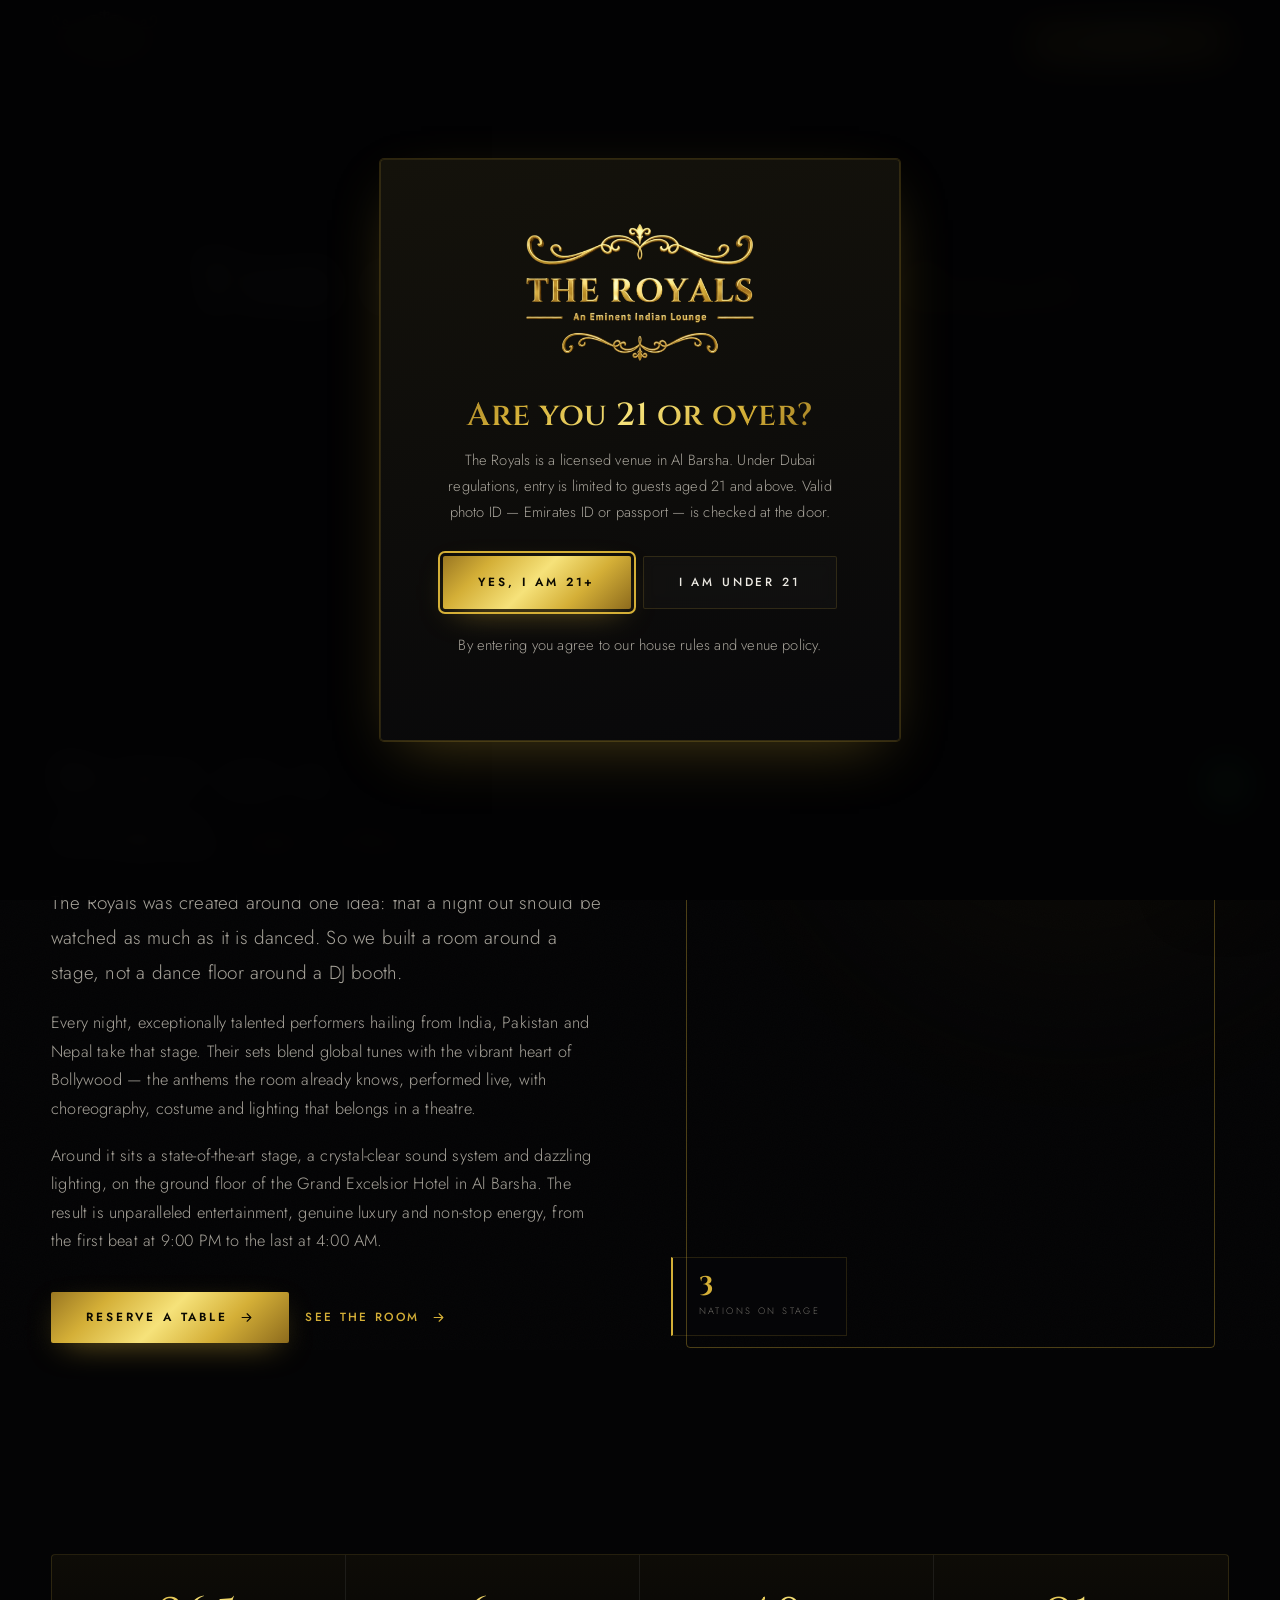
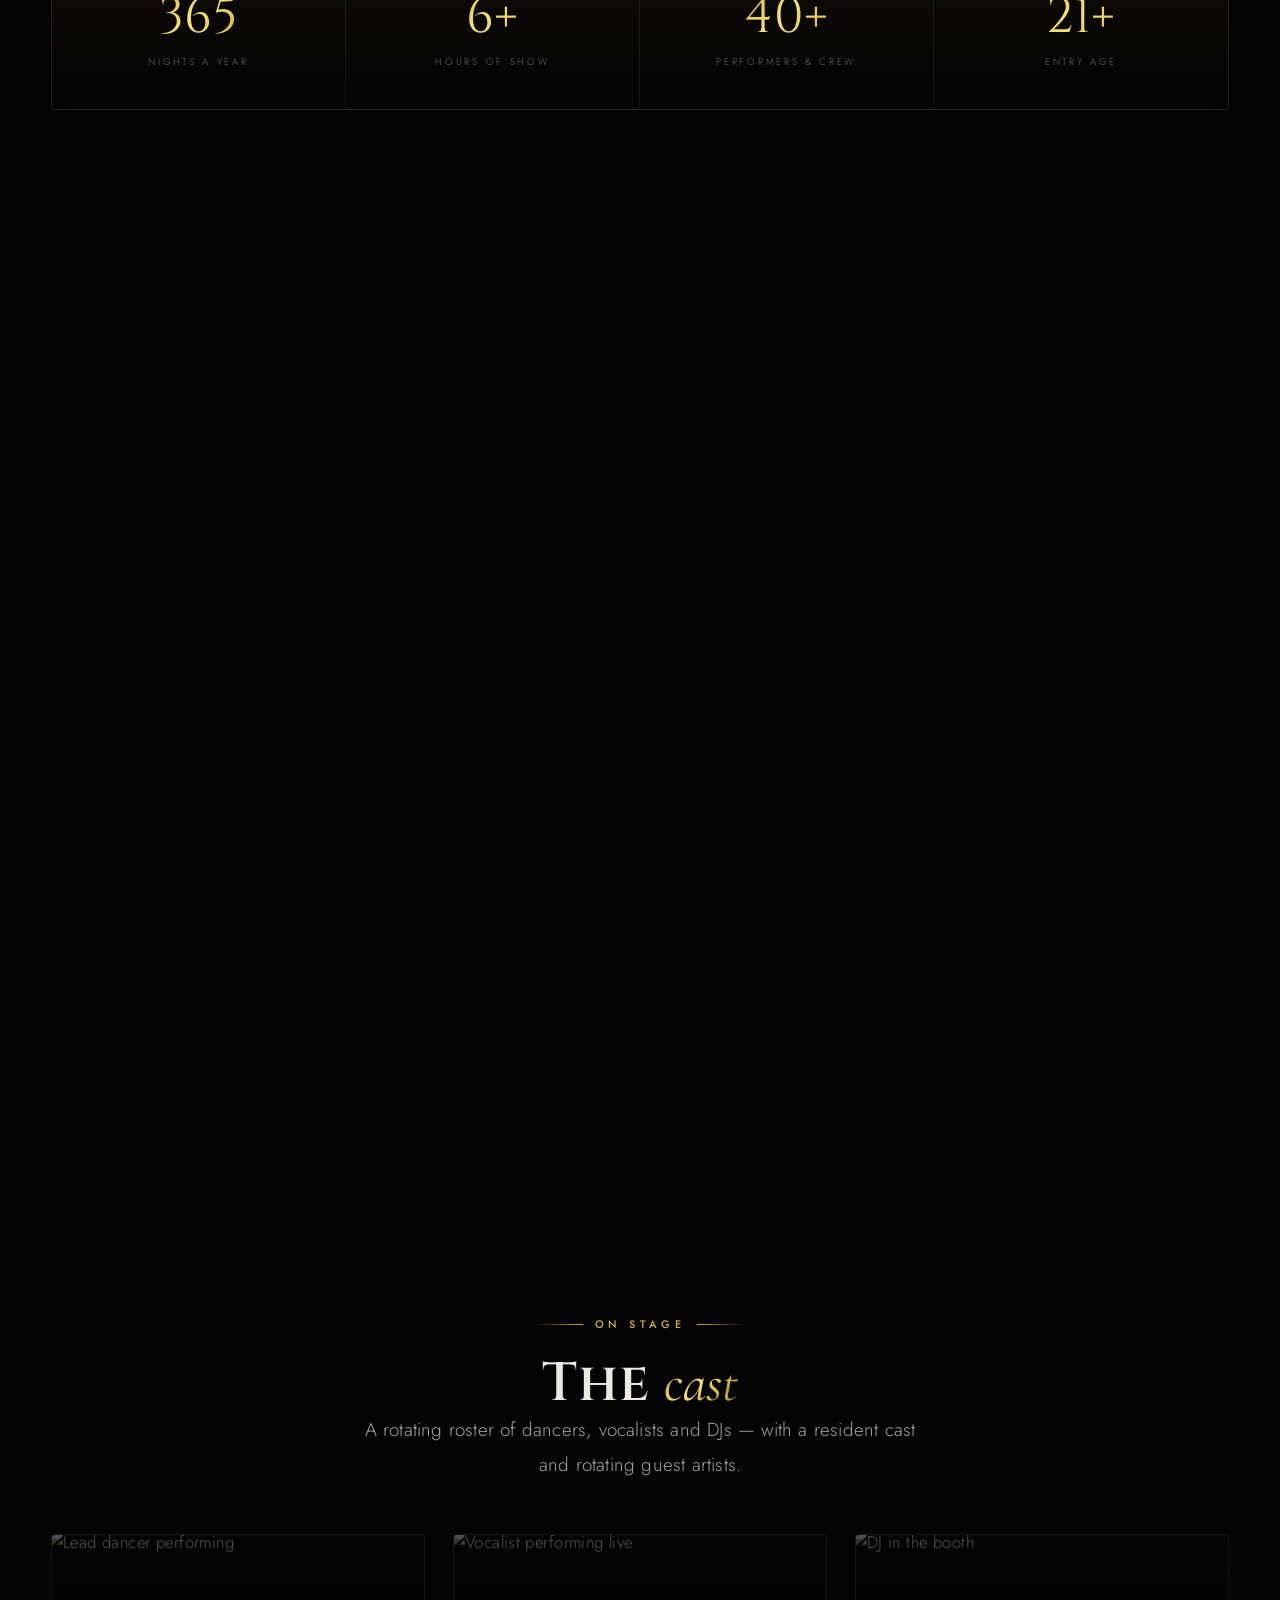
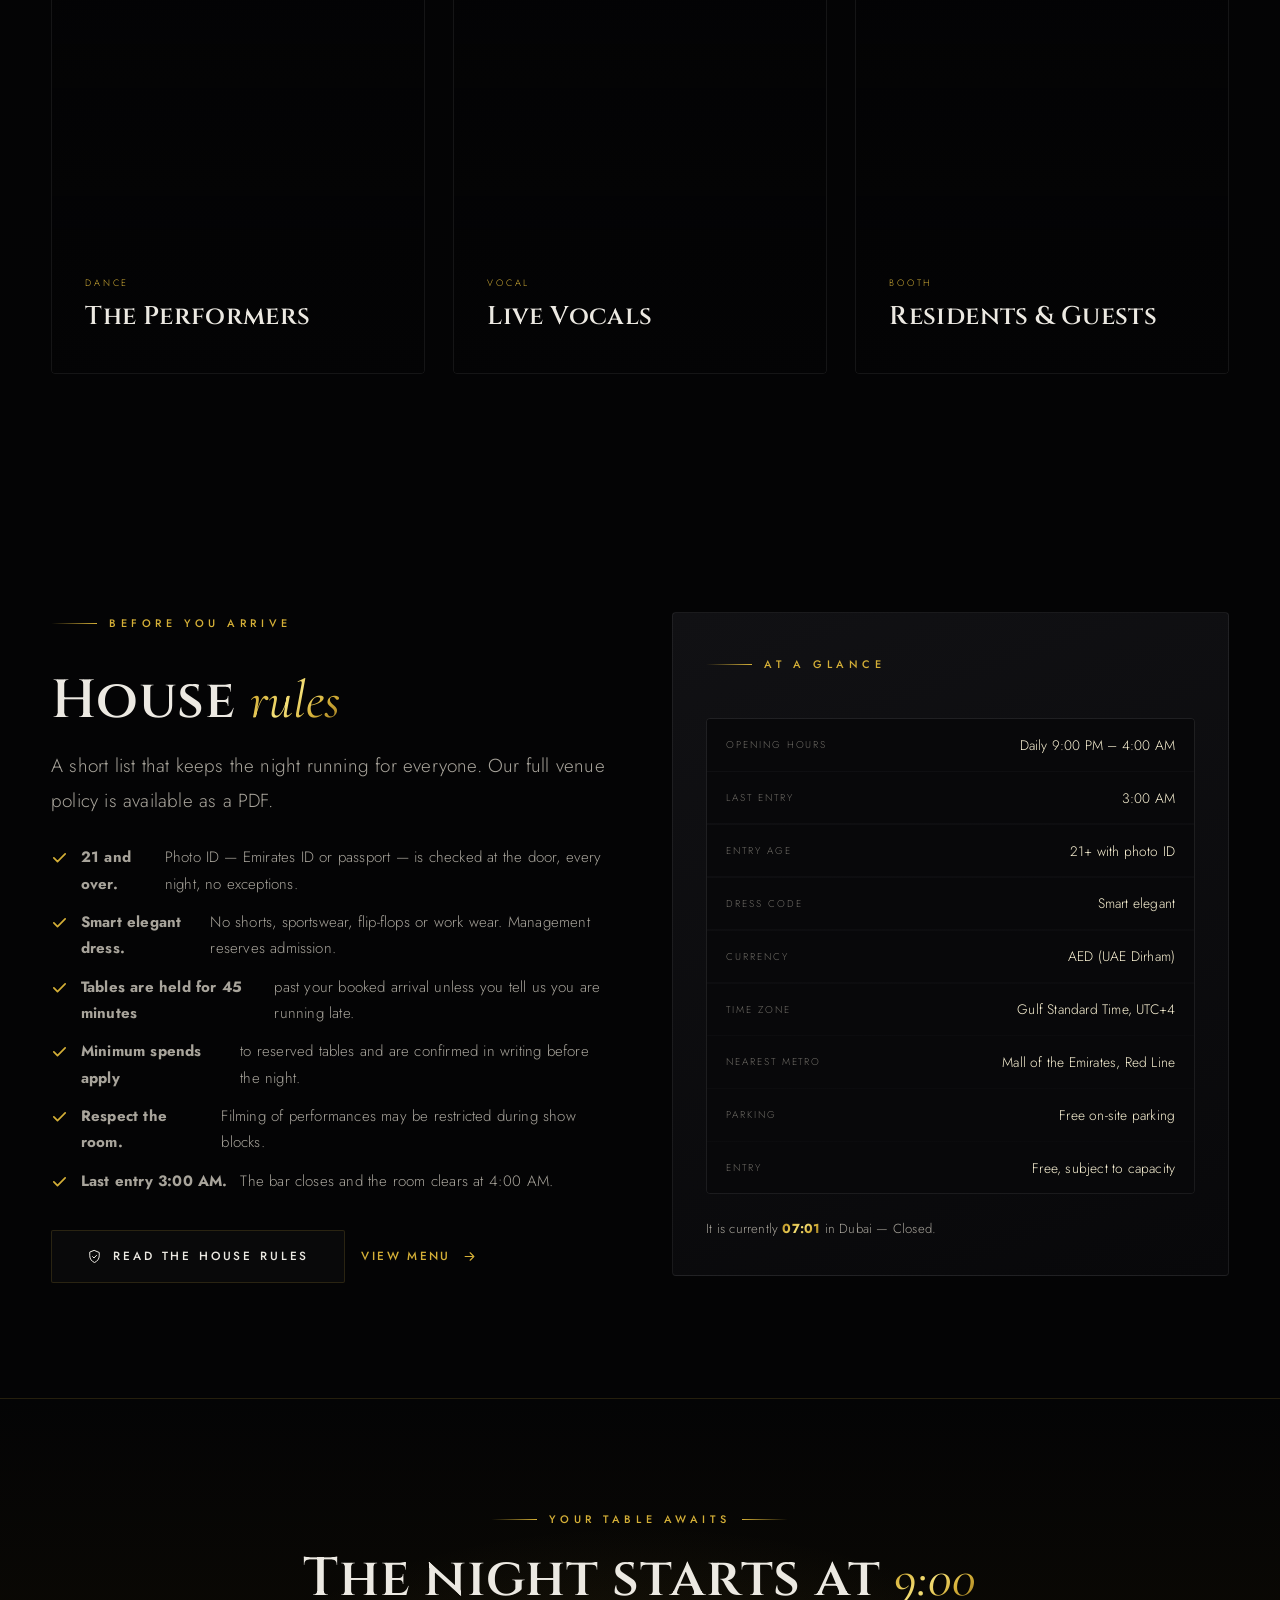
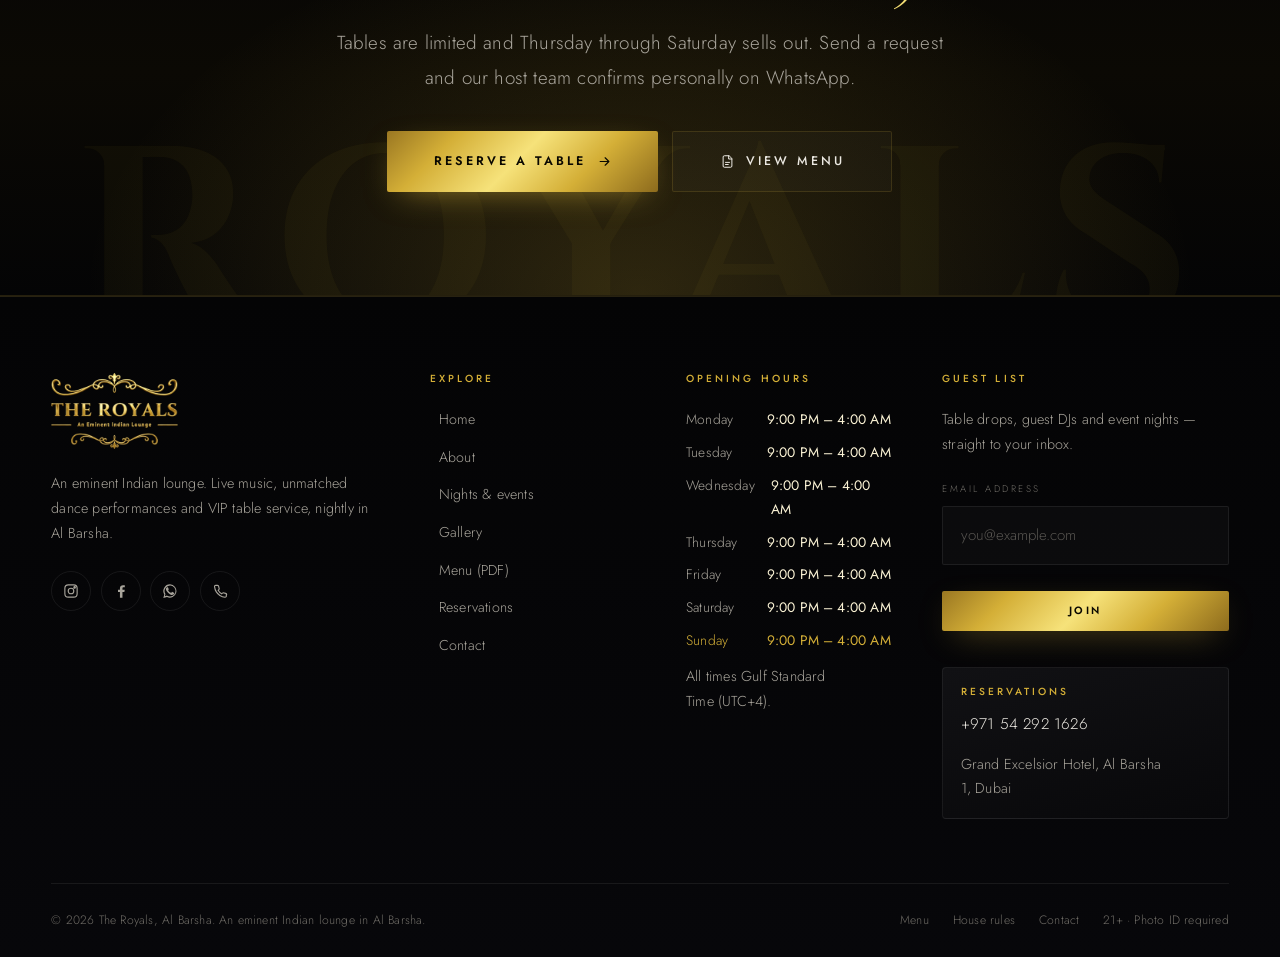
==== about.html @ b24d296e "Use the venue's own logo in place of the placeholder crown Swaps the stand-in crown and text lockup " ====
<!DOCTYPE html>
<html lang="en" dir="ltr">
<head>
<meta charset="utf-8">
<meta name="viewport" content="width=device-width, initial-scale=1, viewport-fit=cover">
<title>About | The Royals — An Eminent Indian Lounge, Al Barsha</title>
<meta name="description" content="An exclusive dance performance club in Al Barsha, Dubai. Live Bollywood shows from performers across India, Pakistan and Nepal, nightly from 9:00 PM to 4:00 AM.">
<meta name="theme-color" content="#050505">
<script>document.documentElement.classList.add('js');</script>
<link rel="canonical" href="https://the-royals-lounge.vercel.app/about">

<meta property="og:type" content="website">
<meta property="og:title" content="About The Royals">
<meta property="og:description" content="An exclusive dance performance club in Al Barsha, Dubai. Live Bollywood shows from performers across India, Pakistan and Nepal, nightly from 9:00 PM to 4:00 AM.">
<meta property="og:locale" content="en_AE">
<meta property="og:image" content="https://the-royals-lounge.vercel.app/assets/img/reel-2-poster.jpg">
<meta name="twitter:card" content="summary_large_image">

<link rel="icon" href="assets/img/favicon.png" type="image/png" sizes="64x64">
<link rel="apple-touch-icon" href="assets/img/apple-touch-icon.png">

<link rel="preconnect" href="https://fonts.googleapis.com">
<link rel="preconnect" href="https://fonts.gstatic.com" crossorigin>
<link rel="preconnect" href="https://images.unsplash.com">
<link href="https://fonts.googleapis.com/css2?family=Cinzel:wght@400;500;600;700&family=Cormorant+Garamond:ital,wght@0,400;0,600;1,400;1,600&family=Jost:wght@200;300;400;500;600&display=swap" rel="stylesheet">
<link rel="stylesheet" href="assets/css/style.css">
</head>
<body>

<a class="skip-link" href="#main">Skip to content</a>

<!-- ===================== ICON SPRITE ===================== -->
<svg xmlns="http://www.w3.org/2000/svg" style="display:none" aria-hidden="true">
  <symbol id="i-crown" viewBox="0 0 24 24"><path d="M2.6 8 L7 11.6 L12 4.4 L17 11.6 L21.4 8 L19.6 19H4.4Z" fill="currentColor"/><rect x="4.4" y="20.2" width="15.2" height="1.7" rx=".8" fill="currentColor"/><circle cx="2.6" cy="7" r="1.5" fill="currentColor"/><circle cx="12" cy="3.4" r="1.7" fill="currentColor"/><circle cx="21.4" cy="7" r="1.5" fill="currentColor"/></symbol>
  <symbol id="i-arrow" viewBox="0 0 24 24" fill="none" stroke="currentColor" stroke-width="1.8" stroke-linecap="round" stroke-linejoin="round"><path d="M5 12h14M13 6l6 6-6 6"/></symbol>
  <symbol id="i-check" viewBox="0 0 24 24" fill="none" stroke="currentColor" stroke-width="2.4" stroke-linecap="round" stroke-linejoin="round"><path d="M4 12.5l5.2 5.2L20 7"/></symbol>
  <symbol id="i-check-circle" viewBox="0 0 24 24" fill="none" stroke="currentColor" stroke-width="1.8" stroke-linecap="round" stroke-linejoin="round"><circle cx="12" cy="12" r="9.2"/><path d="M8 12.4l2.8 2.8L16.4 9.6"/></symbol>
  <symbol id="i-alert" viewBox="0 0 24 24" fill="none" stroke="currentColor" stroke-width="1.8" stroke-linecap="round" stroke-linejoin="round"><circle cx="12" cy="12" r="9.2"/><path d="M12 7.6v5M12 16.2h.01"/></symbol>
  <symbol id="i-phone" viewBox="0 0 24 24" fill="none" stroke="currentColor" stroke-width="1.7" stroke-linecap="round" stroke-linejoin="round"><path d="M21.5 16.9v2.6a1.8 1.8 0 0 1-2 1.8 17.6 17.6 0 0 1-7.7-2.7 17.3 17.3 0 0 1-5.3-5.3A17.6 17.6 0 0 1 3.8 5.5a1.8 1.8 0 0 1 1.8-2h2.6a1.8 1.8 0 0 1 1.8 1.6c.1 1 .3 1.9.7 2.8a1.8 1.8 0 0 1-.4 1.9L9.2 11a14 14 0 0 0 5.3 5.3l1.2-1.1a1.8 1.8 0 0 1 1.9-.4c.9.3 1.8.6 2.8.7a1.8 1.8 0 0 1 1.6 1.8z"/></symbol>
  <symbol id="i-whatsapp" viewBox="0 0 24 24" fill="currentColor"><path d="M17.5 14.4c-.3-.2-1.8-.9-2-1-.3-.1-.5-.2-.7.1s-.8 1-.9 1.2c-.2.2-.3.2-.6.1a8.1 8.1 0 0 1-4-3.5c-.3-.5.3-.5.8-1.6.1-.2 0-.4 0-.5l-1-2.3c-.2-.6-.5-.5-.7-.5h-.6a1.2 1.2 0 0 0-.8.4 3.4 3.4 0 0 0-1.1 2.6 6 6 0 0 0 1.2 3.1 13.5 13.5 0 0 0 5.2 4.6c1.9.8 2.7.9 3.7.7a3.1 3.1 0 0 0 2-1.4 2.5 2.5 0 0 0 .2-1.4c-.1-.2-.3-.3-.6-.4zM12 2a10 10 0 0 0-8.6 15.1L2 22.5l5.5-1.4A10 10 0 1 0 12 2zm0 18.2a8.2 8.2 0 0 1-4.2-1.1l-.3-.2-3.2.8.9-3.2-.2-.3A8.2 8.2 0 1 1 12 20.2z"/></symbol>
  <symbol id="i-mail" viewBox="0 0 24 24" fill="none" stroke="currentColor" stroke-width="1.7" stroke-linecap="round" stroke-linejoin="round"><rect x="2.8" y="4.8" width="18.4" height="14.4" rx="2"/><path d="M3.4 6.4l8.6 6 8.6-6"/></symbol>
  <symbol id="i-pin" viewBox="0 0 24 24" fill="none" stroke="currentColor" stroke-width="1.7" stroke-linecap="round" stroke-linejoin="round"><path d="M20 10.4c0 5.6-8 12.2-8 12.2s-8-6.6-8-12.2a8 8 0 0 1 16 0z"/><circle cx="12" cy="10.2" r="2.9"/></symbol>
  <symbol id="i-clock" viewBox="0 0 24 24" fill="none" stroke="currentColor" stroke-width="1.7" stroke-linecap="round" stroke-linejoin="round"><circle cx="12" cy="12" r="9.2"/><path d="M12 6.8V12l3.4 2"/></symbol>
  <symbol id="i-star" viewBox="0 0 24 24" fill="currentColor"><path d="M12 2.6l2.9 5.9 6.5.9-4.7 4.6 1.1 6.5-5.8-3-5.8 3 1.1-6.5L2.6 9.4l6.5-.9z"/></symbol>
  <symbol id="i-zoom" viewBox="0 0 24 24" fill="none" stroke="currentColor" stroke-width="1.8" stroke-linecap="round"><circle cx="10.8" cy="10.8" r="7"/><path d="M15.8 15.8L21 21M10.8 8v5.6M8 10.8h5.6"/></symbol>
  <symbol id="i-left" viewBox="0 0 24 24" fill="none" stroke="currentColor" stroke-width="1.9" stroke-linecap="round" stroke-linejoin="round"><path d="M15 5l-7 7 7 7"/></symbol>
  <symbol id="i-right" viewBox="0 0 24 24" fill="none" stroke="currentColor" stroke-width="1.9" stroke-linecap="round" stroke-linejoin="round"><path d="M9 5l7 7-7 7"/></symbol>
  <symbol id="i-x" viewBox="0 0 24 24" fill="none" stroke="currentColor" stroke-width="1.9" stroke-linecap="round"><path d="M5.5 5.5l13 13M18.5 5.5l-13 13"/></symbol>
  <symbol id="i-music" viewBox="0 0 24 24" fill="none" stroke="currentColor" stroke-width="1.6" stroke-linecap="round" stroke-linejoin="round"><path d="M9.5 18.2V5.4l10-2v12.6"/><circle cx="7" cy="18.4" r="2.6"/><circle cx="17" cy="16.2" r="2.6"/></symbol>
  <symbol id="i-mic" viewBox="0 0 24 24" fill="none" stroke="currentColor" stroke-width="1.6" stroke-linecap="round" stroke-linejoin="round"><rect x="9" y="2.4" width="6" height="11.6" rx="3"/><path d="M5.4 11.4a6.6 6.6 0 0 0 13.2 0M12 18v3.6"/></symbol>
  <symbol id="i-glass" viewBox="0 0 24 24" fill="none" stroke="currentColor" stroke-width="1.6" stroke-linecap="round" stroke-linejoin="round"><path d="M4 3.4h16l-8 8.6zM12 12v8.6M8 20.6h8"/></symbol>
  <symbol id="i-sparkle" viewBox="0 0 24 24" fill="currentColor"><path d="M12 2l1.8 6.4L20 10.2l-6.2 1.8L12 18.4l-1.8-6.4L4 10.2l6.2-1.8z"/><path d="M19 15l.8 2.6 2.6.8-2.6.8-.8 2.6-.8-2.6-2.6-.8 2.6-.8z" opacity=".65"/></symbol>
  <symbol id="i-users" viewBox="0 0 24 24" fill="none" stroke="currentColor" stroke-width="1.6" stroke-linecap="round" stroke-linejoin="round"><path d="M16.4 20.4v-1.8a3.6 3.6 0 0 0-3.6-3.6H6.4a3.6 3.6 0 0 0-3.6 3.6v1.8"/><circle cx="9.6" cy="7.6" r="3.6"/><path d="M21.2 20.4v-1.8a3.6 3.6 0 0 0-2.7-3.5M16.4 4.2a3.6 3.6 0 0 1 0 6.9"/></symbol>
  <symbol id="i-shield" viewBox="0 0 24 24" fill="none" stroke="currentColor" stroke-width="1.6" stroke-linecap="round" stroke-linejoin="round"><path d="M12 2.4l7.6 3.2v5.2c0 4.8-3.2 9.2-7.6 10.8-4.4-1.6-7.6-6-7.6-10.8V5.6z"/><path d="M9 12.2l2.2 2.2 4-4.2"/></symbol>
  <symbol id="i-car" viewBox="0 0 24 24" fill="none" stroke="currentColor" stroke-width="1.6" stroke-linecap="round" stroke-linejoin="round"><path d="M4.6 15.4h14.8M5.8 15.4l1.4-5a2 2 0 0 1 1.9-1.4h5.8a2 2 0 0 1 1.9 1.4l1.4 5"/><rect x="3" y="15.4" width="18" height="4.2" rx="1.4"/><path d="M6.4 19.6v1.6M17.6 19.6v1.6"/></symbol>
  <symbol id="i-metro" viewBox="0 0 24 24" fill="none" stroke="currentColor" stroke-width="1.6" stroke-linecap="round" stroke-linejoin="round"><rect x="5" y="2.8" width="14" height="14" rx="3.4"/><path d="M5 11.4h14M8.4 21.2l2.2-4.4M15.6 21.2l-2.2-4.4"/><circle cx="8.8" cy="14" r=".9" fill="currentColor"/><circle cx="15.2" cy="14" r=".9" fill="currentColor"/></symbol>
  <symbol id="i-calendar" viewBox="0 0 24 24" fill="none" stroke="currentColor" stroke-width="1.6" stroke-linecap="round" stroke-linejoin="round"><rect x="3.2" y="4.8" width="17.6" height="16" rx="2"/><path d="M3.2 9.6h17.6M8 2.8v4M16 2.8v4"/></symbol>
  <symbol id="i-instagram" viewBox="0 0 24 24" fill="none" stroke="currentColor" stroke-width="1.7"><rect x="2.8" y="2.8" width="18.4" height="18.4" rx="5.2"/><circle cx="12" cy="12" r="4.2"/><circle cx="17.4" cy="6.6" r="1.1" fill="currentColor"/></symbol>
  <symbol id="i-facebook" viewBox="0 0 24 24" fill="currentColor"><path d="M14.2 22v-8.4h2.9l.5-3.4h-3.4V8.1c0-1 .3-1.7 1.7-1.7h1.8V3.4A25 25 0 0 0 15 3.2c-2.7 0-4.6 1.7-4.6 4.7v2.3H7.5v3.4h2.9V22z"/></symbol>
  <symbol id="i-pdf" viewBox="0 0 24 24" fill="none" stroke="currentColor" stroke-width="1.6" stroke-linecap="round" stroke-linejoin="round"><path d="M14 2.8H7a2 2 0 0 0-2 2v14.4a2 2 0 0 0 2 2h10a2 2 0 0 0 2-2V7.8z"/><path d="M13.8 2.8v5.2H19M8.8 13.4h6.4M8.8 16.8h4.4"/></symbol>
  <symbol id="i-info" viewBox="0 0 24 24" fill="none" stroke="currentColor" stroke-width="1.6" stroke-linecap="round" stroke-linejoin="round"><circle cx="12" cy="12" r="9.2"/><path d="M12 11v5.4M12 7.8h.01"/></symbol>
</svg>

<!-- ===================== PRELOADER ===================== -->
<div class="preloader">
  <div class="preloader__inner">
    <img class="preloader__logo" src="assets/img/logo-royals-lg.png"
         alt="" width="460" height="300" fetchpriority="high">
    <div class="preloader__bar"><span></span></div>
  </div>
</div>

<!-- ===================== AGE GATE (Dubai 21+) ===================== -->
<div class="agegate" role="dialog" aria-modal="true" aria-labelledby="age-title">
  <div class="agegate__card">
    <img class="agegate__logo" src="assets/img/logo-royals-lg.png" alt="" width="460" height="300">
    <h2 id="age-title" class="gold-text">Are you 21 or over?</h2>
    <p>The Royals is a licensed venue in Al Barsha. Under Dubai regulations, entry is limited to guests aged 21 and above. Valid photo ID — Emirates ID or passport — is checked at the door.</p>
    <div class="agegate__actions">
      <button class="btn btn--gold" type="button" data-age-yes>Yes, I am 21+</button>
      <button class="btn btn--ghost" type="button" data-age-no>I am under 21</button>
    </div>
    <p class="agegate__deny">By entering you agree to our house rules and venue policy.</p>
  </div>
</div>

<!-- ===================== AMBIENT LAYERS ===================== -->
<div class="bg-fx" aria-hidden="true">
  <span class="glow glow--a"></span>
  <span class="glow glow--b"></span>
</div>
<canvas id="dust" aria-hidden="true"></canvas>
<div class="cursor" aria-hidden="true"></div>
<div class="cursor-dot" aria-hidden="true"></div>
<div class="scroll-progress" aria-hidden="true"></div>

<!-- ===================== HEADER ===================== -->
<header class="header">
  <div class="shell header__inner">
    <a class="brand" href="index.html" aria-label="The Royals, an eminent Indian lounge — home">
      <img class="brand__logo" src="assets/img/logo-royals.png"
           alt="The Royals" width="330" height="198" fetchpriority="high" decoding="async">
    </a>

    <nav class="nav" aria-label="Primary">
      <a class="nav__link" href="index.html">Home</a>
      <a class="nav__link" href="about.html">About</a>
      <a class="nav__link" href="events.html">Nights</a>
      <a class="nav__link" href="gallery.html">Gallery</a>
      <a class="nav__link" href="#" data-menu-link>Menu</a>
      <a class="nav__link" href="contact.html">Contact</a>
    </nav>

    <div class="header__actions">
      <div class="locpick" data-location-picker hidden></div>
      <span class="status-pill" data-status-pill>
        <span class="status-pill__dot"></span>
        <span data-status-label>Closed</span>
      </span>
      <a class="btn btn--gold btn--sm" href="reservations.html">
        Reserve a table
        <svg viewBox="0 0 24 24"><use href="#i-arrow"></use></svg>
      </a>
      <button class="burger" type="button" aria-label="Open menu" aria-expanded="false" aria-controls="drawer">
        <span></span><span></span><span></span>
      </button>
    </div>
  </div>
</header>

<!-- ===================== MOBILE DRAWER ===================== -->
<div class="drawer" id="drawer" aria-hidden="true">
  <div></div>
  <nav class="drawer__body" aria-label="Mobile">
    <a class="drawer__link" href="index.html"><span>01</span>Home</a>
    <a class="drawer__link" href="about.html"><span>02</span>About</a>
    <a class="drawer__link" href="events.html"><span>03</span>Nights</a>
    <a class="drawer__link" href="gallery.html"><span>04</span>Gallery</a>
    <a class="drawer__link" href="#" data-menu-link><span>05</span>Menu</a>
    <a class="drawer__link" href="reservations.html"><span>06</span>Reserve</a>
    <a class="drawer__link" href="contact.html"><span>07</span>Contact</a>
  </nav>
  <div class="drawer__foot">
    <div class="locpick" data-location-picker hidden></div>
    <span class="status-pill" data-status-pill style="justify-self:start">
      <span class="status-pill__dot"></span>
      <span data-status-label>Closed</span>
      <span>· Dubai <b data-dubai-clock>--:--</b></span>
    </span>
    <a class="btn btn--gold btn--block" href="reservations.html">Reserve a table</a>
    <a class="btn btn--ghost btn--block" href="tel:+971542921626">
      <svg viewBox="0 0 24 24"><use href="#i-phone"></use></svg>
      +971 54 292 1626
    </a>
  </div>
</div>

<main id="main">

  <!-- ===================== PAGE HERO ===================== -->
  <section class="page-hero">
    <div class="page-hero__bg" style="background-image:url('https://images.unsplash.com/photo-1514362545857-3bc16c4c7d1b?auto=format&fit=crop&w=1800&q=80')"></div>
    <div class="shell">
      <span class="eyebrow is-centered">Est. in Al Barsha</span>
      <h1>The house of <span class="script gold-text">The Royals</span></h1>
      <p class="lead">An eminent Indian lounge — an exclusive dance performance club where Bollywood meets the world, every single night.</p>
      <nav class="crumbs" aria-label="Breadcrumb"><a href="index.html">Home</a><span>/</span>About</nav>
    </div>
  </section>

  <!-- ===================== STORY ===================== -->
  <section class="section">
    <div class="shell">
      <div class="split split--reverse">
        <div class="split__media" data-reveal="right">
          <div class="frame">
            <img src="https://images.unsplash.com/photo-1524368535928-5b5e00ddc76b?auto=format&fit=crop&w=1100&q=80" alt="Performers mid-routine on the The Royals stage" loading="lazy" decoding="async">
            <div class="frame__tag"><strong>3</strong><span>Nations on stage</span></div>
          </div>
        </div>

        <div class="split__copy" data-reveal="left">
          <span class="eyebrow">Our story</span>
          <h2>Built as a stage, <span class="script gold-text">not a bar</span></h2>
          <p class="lead">
            The Royals was created around one idea: that a night out should be watched as much as it is
            danced. So we built a room around a stage, not a dance floor around a DJ booth.
          </p>
          <p class="muted">
            Every night, exceptionally talented performers hailing from India, Pakistan and Nepal take that stage.
            Their sets blend global tunes with the vibrant heart of Bollywood — the anthems the room already knows,
            performed live, with choreography, costume and lighting that belongs in a theatre.
          </p>
          <p class="muted">
            Around it sits a state-of-the-art stage, a crystal-clear sound system and dazzling lighting, on the
            ground floor of the Grand Excelsior Hotel in Al Barsha. The result is unparalleled entertainment,
            genuine luxury and non-stop energy, from the first beat at 9:00 PM to the last at 4:00 AM.
          </p>
          <div class="row mt-3">
            <a class="btn btn--gold" href="reservations.html">Reserve a table <svg viewBox="0 0 24 24"><use href="#i-arrow"></use></svg></a>
            <a class="btn btn--link" href="gallery.html">See the room <svg viewBox="0 0 24 24"><use href="#i-arrow"></use></svg></a>
          </div>
        </div>
      </div>
    </div>
  </section>

  <!-- ===================== STATS ===================== -->
  <section class="section section--tight">
    <div class="shell">
      <div class="stats" data-reveal>
        <div class="stat"><div class="stat__num"><span data-count="365">0</span></div><div class="stat__label">Nights a year</div></div>
        <div class="stat"><div class="stat__num"><span data-count="6" data-suffix="+">0</span></div><div class="stat__label">Hours of show</div></div>
        <div class="stat"><div class="stat__num"><span data-count="40" data-suffix="+">0</span></div><div class="stat__label">Performers &amp; crew</div></div>
        <div class="stat"><div class="stat__num"><span data-count="21" data-suffix="+">0</span></div><div class="stat__label">Entry age</div></div>
      </div>
    </div>
  </section>

  <!-- ===================== WHAT SETS US APART ===================== -->
  <section class="section">
    <div class="shell">
      <div class="section-head is-centered" data-reveal>
        <span class="eyebrow is-centered">The difference</span>
        <h2>Why the room stays <span class="script gold-text">loud</span></h2>
        <p class="lead">Six things we hold to, every night of the week.</p>
      </div>

      <div class="grid g-3">
        <article class="panel feature" data-reveal><span class="feature__num">01</span>
          <span class="feature__icon"><svg viewBox="0 0 24 24"><use href="#i-mic"></use></svg></span>
          <h3>Live, not looped</h3>
          <p>Performers on stage nightly. No night at The Royals runs on a playlist alone.</p>
        </article>
        <article class="panel feature" data-reveal data-delay=".06"><span class="feature__num">02</span>
          <span class="feature__icon"><svg viewBox="0 0 24 24"><use href="#i-music"></use></svg></span>
          <h3>Sound that carries</h3>
          <p>A crystal-clear system tuned for the room, so the back table hears what the front row does.</p>
        </article>
        <article class="panel feature" data-reveal data-delay=".12"><span class="feature__num">03</span>
          <span class="feature__icon"><svg viewBox="0 0 24 24"><use href="#i-sparkle"></use></svg></span>
          <h3>Dazzling lighting</h3>
          <p>A full production rig that turns each performance block into its own act.</p>
        </article>
        <article class="panel feature" data-reveal data-delay=".18"><span class="feature__num">04</span>
          <span class="feature__icon"><svg viewBox="0 0 24 24"><use href="#i-users"></use></svg></span>
          <h3>Hosted service</h3>
          <p>Every reserved table is assigned a server for the night. You should never have to queue at the bar.</p>
        </article>
        <article class="panel feature" data-reveal data-delay=".24"><span class="feature__num">05</span>
          <span class="feature__icon"><svg viewBox="0 0 24 24"><use href="#i-shield"></use></svg></span>
          <h3>A room that behaves</h3>
          <p>Licensed, 21+, ID checked at the door, and a security team that keeps the night comfortable for everyone.</p>
        </article>
        <article class="panel feature" data-reveal data-delay=".3"><span class="feature__num">06</span>
          <span class="feature__icon"><svg viewBox="0 0 24 24"><use href="#i-pin"></use></svg></span>
          <h3>Genuinely central</h3>
          <p>Al Barsha 1, Dubai — walking distance from Mall of the Emirates, minutes from Sheikh Zayed Road.</p>
        </article>
      </div>
    </div>
  </section>

  <!-- ===================== PERFORMERS ===================== -->
  <section class="section">
    <div class="shell">
      <div class="section-head is-centered" data-reveal>
        <span class="eyebrow is-centered">On stage</span>
        <h2>The <span class="script gold-text">cast</span></h2>
        <p class="lead">A rotating roster of dancers, vocalists and DJs — with a resident cast and rotating guest artists.</p>
      </div>

      <div class="grid g-3">
        <article class="tile" data-reveal>
          <img src="https://images.unsplash.com/photo-1504609773096-104ff2c73ba4?auto=format&fit=crop&w=800&q=80" alt="Lead dancer performing" loading="lazy" decoding="async">
          <span class="tile__kicker">Dance</span>
          <h3>The Performers</h3>
          <p>Choreographed Bollywood and fusion routines from artists based in India, Pakistan and Nepal, rotating through the night.</p>
        </article>
        <article class="tile" data-reveal data-delay=".08">
          <img src="https://images.unsplash.com/photo-1508700115892-45ecd05ae2ad?auto=format&fit=crop&w=800&q=80" alt="Vocalist performing live" loading="lazy" decoding="async">
          <span class="tile__kicker">Vocal</span>
          <h3>Live Vocals</h3>
          <p>Playback and live singing across Hindi, Punjabi and international repertoire, backed by the house rig.</p>
        </article>
        <article class="tile" data-reveal data-delay=".16">
          <img src="https://images.unsplash.com/photo-1470229722913-7c0e2dbbafd3?auto=format&fit=crop&w=800&q=80" alt="DJ in the booth" loading="lazy" decoding="async">
          <span class="tile__kicker">Booth</span>
          <h3>Residents &amp; Guests</h3>
          <p>Resident DJs carry the room between show blocks, with guest selectors on the bigger nights.</p>
        </article>
      </div>
    </div>
  </section>

  <!-- ===================== HOUSE RULES ===================== -->
  <section class="section" id="house-rules">
    <div class="shell">
      <div class="split">
        <div class="split__copy" data-reveal="left">
          <span class="eyebrow">Before you arrive</span>
          <h2>House <span class="script gold-text">rules</span></h2>
          <p class="lead">A short list that keeps the night running for everyone. Our full venue policy is available as a PDF.</p>
          <ul>
            <li><svg viewBox="0 0 24 24"><use href="#i-check"></use></svg> <b>21 and over.</b> Photo ID — Emirates ID or passport — is checked at the door, every night, no exceptions.</li>
            <li><svg viewBox="0 0 24 24"><use href="#i-check"></use></svg> <b>Smart elegant dress.</b> No shorts, sportswear, flip-flops or work wear. Management reserves admission.</li>
            <li><svg viewBox="0 0 24 24"><use href="#i-check"></use></svg> <b>Tables are held for 45 minutes</b> past your booked arrival unless you tell us you are running late.</li>
            <li><svg viewBox="0 0 24 24"><use href="#i-check"></use></svg> <b>Minimum spends apply</b> to reserved tables and are confirmed in writing before the night.</li>
            <li><svg viewBox="0 0 24 24"><use href="#i-check"></use></svg> <b>Respect the room.</b> Filming of performances may be restricted during show blocks.</li>
            <li><svg viewBox="0 0 24 24"><use href="#i-check"></use></svg> <b>Last entry 3:00 AM.</b> The bar closes and the room clears at 4:00 AM.</li>
          </ul>
          <div class="row mt-3">
            <a class="btn btn--ghost" href="about#house-rules">
              <svg viewBox="0 0 24 24"><use href="#i-shield"></use></svg> Read the house rules
            </a>
            <a class="btn btn--link" href="#" data-menu-link>View menu <svg viewBox="0 0 24 24"><use href="#i-arrow"></use></svg></a>
          </div>
        </div>

        <div data-reveal="right">
          <div class="panel">
            <span class="eyebrow">At a glance</span>
            <div class="review-list mt-2">
              <div><dt>Opening hours</dt><dd>Daily <span data-loc="hours">9:00 PM – 4:00 AM</span></dd></div>
              <div><dt>Last entry</dt><dd data-loc="lastEntry">3:00 AM</dd></div>
              <div><dt>Entry age</dt><dd>21+ with photo ID</dd></div>
              <div><dt>Dress code</dt><dd>Smart elegant</dd></div>
              <div><dt>Currency</dt><dd>AED (UAE Dirham)</dd></div>
              <div><dt>Time zone</dt><dd>Gulf Standard Time, UTC+4</dd></div>
              <div><dt>Nearest metro</dt><dd data-loc="metroFull">Mall of the Emirates, Red Line</dd></div>
              <div><dt>Parking</dt><dd data-loc="parking">Free on-site parking</dd></div>
              <div><dt>Entry</dt><dd>Free, subject to capacity</dd></div>
            </div>
            <p class="small muted mt-2" style="margin-bottom:0">
              It is currently <b class="gold-text" data-dubai-clock>--:--</b> in Dubai —
              <span data-status-label>Closed</span>.
            </p>
          </div>
        </div>
      </div>
    </div>
  </section>

  <!-- ===================== CTA BAND ===================== -->
  <section class="cta-band">
    <span class="watermark" aria-hidden="true">ROYALS</span>
    <div class="shell">
      <div data-reveal>
        <span class="eyebrow is-centered">Your table awaits</span>
        <h2>The night starts at <span class="script gold-text">9:00</span></h2>
        <p class="lead">
          Tables are limited and Thursday through Saturday sells out. Send a request and our host team
          confirms personally on WhatsApp.
        </p>
        <div class="cta-band__actions">
          <a class="btn btn--gold btn--lg" href="reservations.html">Reserve a table <svg viewBox="0 0 24 24"><use href="#i-arrow"></use></svg></a>
          <a class="btn btn--ghost btn--lg" href="#" data-menu-link><svg viewBox="0 0 24 24"><use href="#i-pdf"></use></svg> View menu</a>
        </div>
      </div>
    </div>
  </section>

</main>

<!-- ===================== FOOTER ===================== -->
<footer class="footer">
  <div class="shell">
    <div class="footer__grid">
      <div class="footer__col">
        <a class="brand brand--lg" href="index.html">
          <img class="brand__logo" src="assets/img/logo-royals.png"
               alt="The Royals" width="330" height="198" loading="lazy" decoding="async">
        </a>
        <p>An eminent Indian lounge. Live music, unmatched dance performances and VIP table service, nightly in Al Barsha.</p>
        <div class="socials">
          <a href="https://www.instagram.com/theroyalseminentlounge" target="_blank" rel="noopener" aria-label="Instagram"><svg viewBox="0 0 24 24"><use href="#i-instagram"></use></svg></a>
          <a href="https://www.instagram.com/theroyalseminentlounge" target="_blank" rel="noopener" aria-label="Facebook"><svg viewBox="0 0 24 24"><use href="#i-facebook"></use></svg></a>
          <a href="https://wa.me/971542921626" data-loc-href="whatsapp" target="_blank" rel="noopener" aria-label="WhatsApp"><svg viewBox="0 0 24 24"><use href="#i-whatsapp"></use></svg></a>
          <a href="tel:+971542921626" aria-label="Call us"><svg viewBox="0 0 24 24"><use href="#i-phone"></use></svg></a>
        </div>
      </div>

      <div class="footer__col">
        <h4>Explore</h4>
        <nav class="footer__links" aria-label="Footer">
          <a href="index.html">Home</a>
          <a href="about.html">About</a>
          <a href="events.html">Nights &amp; events</a>
          <a href="gallery.html">Gallery</a>
          <a href="#" data-menu-link>Menu (PDF)</a>
          <a href="reservations.html">Reservations</a>
          <a href="contact.html">Contact</a>
        </nav>
      </div>

      <div class="footer__col">
        <h4>Opening hours</h4>
        <div class="hours-list">
          <div data-day="1"><span>Monday</span><b data-loc="hours">9:00 PM – 4:00 AM</b></div>
          <div data-day="2"><span>Tuesday</span><b data-loc="hours">9:00 PM – 4:00 AM</b></div>
          <div data-day="3"><span>Wednesday</span><b data-loc="hours">9:00 PM – 4:00 AM</b></div>
          <div data-day="4"><span>Thursday</span><b data-loc="hours">9:00 PM – 4:00 AM</b></div>
          <div data-day="5"><span>Friday</span><b data-loc="hours">9:00 PM – 4:00 AM</b></div>
          <div data-day="6"><span>Saturday</span><b data-loc="hours">9:00 PM – 4:00 AM</b></div>
          <div data-day="0"><span>Sunday</span><b data-loc="hours">9:00 PM – 4:00 AM</b></div>
        </div>
        <p class="small muted mt-1">All times Gulf Standard Time (UTC+4).</p>
      </div>

      <div class="footer__col">
        <h4>Guest list</h4>
        <p class="small">Table drops, guest DJs and event nights — straight to your inbox.</p>
        <form class="form mt-2" data-newsletter novalidate>
          <div class="field">
            <label for="nl-email">Email address</label>
            <input type="email" id="nl-email" name="email" placeholder="you@example.com" autocomplete="email">
            <span class="field__error"></span>
          </div>
          <button class="btn btn--gold btn--sm" type="submit">Join</button>
        </form>
        <div class="contact-card mt-3" style="padding:1.1rem">
          <h4 style="margin:0">Reservations</h4>
          <p><a href="tel:+971542921626" data-loc-href="tel" data-loc="phone">+971 54 292 1626</a></p>
          <p class="small muted" style="margin:0">Grand Excelsior Hotel, Al Barsha 1, Dubai</p>
        </div>
      </div>
    </div>

    <div class="footer__bottom">
      <span>&copy; <span data-year>2026</span> The Royals, Al Barsha. An eminent Indian lounge in Al Barsha.</span>
      <div class="footer__legal">
        <a href="#" data-menu-link>Menu</a>
        <a href="about#house-rules">House rules</a>
        <a href="contact.html">Contact</a>
        <span>21+ · Photo ID required</span>
      </div>
    </div>
  </div>
</footer>

<!-- ===================== FLOATING ACTIONS ===================== -->
<div class="float-stack">
  <a class="fab fab--wa" href="https://wa.me/971542921626" data-loc-href="whatsapp" target="_blank" rel="noopener" aria-label="Chat on WhatsApp">
    <svg viewBox="0 0 24 24"><use href="#i-whatsapp"></use></svg>
    <span class="fab__tip">Book on WhatsApp</span>
  </a>
  <button class="fab fab--top" type="button" aria-label="Back to top">
    <svg viewBox="0 0 24 24" style="transform:rotate(-90deg)"><use href="#i-arrow"></use></svg>
  </button>
</div>

<!-- ===================== LIGHTBOX ===================== -->
<div class="lightbox" aria-hidden="true" role="dialog" aria-modal="true" aria-label="Image viewer">
  <button class="lb-close" type="button" aria-label="Close"><svg viewBox="0 0 24 24"><use href="#i-x"></use></svg></button>
  <div class="lightbox__stage">
    <button class="lb-btn lb-prev" type="button" aria-label="Previous image"><svg viewBox="0 0 24 24"><use href="#i-left"></use></svg></button>
    <img data-lb-img alt="">
    <button class="lb-btn lb-next" type="button" aria-label="Next image"><svg viewBox="0 0 24 24"><use href="#i-right"></use></svg></button>
    <div class="lightbox__meta">
      <span><b data-lb-cap></b> · <span data-lb-cat></span></span>
      <span data-lb-index></span>
    </div>
  </div>
</div>

<script src="assets/js/main.js"></script>
</body>
</html>
---- assets/css/style.css ----
/* ==========================================================================
   THE ROYALS — An Eminent Indian Lounge, Al Barsha, Dubai
   Core stylesheet. Black & Gold design system.
   ========================================================================== */

/* --------------------------------------------------------------------------
   1. Design tokens
   -------------------------------------------------------------------------- */
:root {
  /* Surfaces */
  --black:        #040405;
  --ink:          #08080a;
  --ink-2:        #0d0d10;
  --panel:        #111114;
  --panel-2:      #17171b;
  --elevate:      #1d1d22;

  /* Gold ramp */
  --gold:         #d4af37;
  --gold-bright:  #f6e27a;
  --gold-pale:    #fbf3d5;
  --gold-deep:    #9a7722;
  --gold-shadow:  #6b5015;
  --gold-grad:    linear-gradient(135deg, #9a7722 0%, #d4af37 22%, #f6e27a 48%, #d4af37 72%, #8d6b1d 100%);
  --gold-grad-soft: linear-gradient(120deg, rgba(212,175,55,.18), rgba(246,226,122,.06));

  /* Text */
  --text:         #ece9e2;
  --text-soft:    #a8a49b;
  --text-mute:    #6f6c66;

  /* Lines & glass */
  --line:         rgba(212, 175, 55, .16);
  --line-soft:    rgba(255, 255, 255, .07);
  --glass:        rgba(255, 255, 255, .025);
  --glass-strong: rgba(255, 255, 255, .05);

  /* Type */
  --font-display: "Cinzel", "Times New Roman", serif;
  --font-serif:   "Cormorant Garamond", Georgia, serif;
  --font-body:    "Jost", "Segoe UI", system-ui, -apple-system, sans-serif;

  /* Rhythm */
  --section-y:    clamp(4.5rem, 9vw, 9rem);
  --gutter:       clamp(1.15rem, 4vw, 4.5rem);
  --maxw:         1280px;
  --radius:       2px;
  --radius-lg:    4px;

  /* Motion */
  --ease:         cubic-bezier(.22, .61, .36, 1);
  --ease-out:     cubic-bezier(.16, 1, .3, 1);
  --ease-in-out:  cubic-bezier(.65, .05, .36, 1);
  --dur:          .55s;

  /* Shadow */
  --shadow-soft:  0 18px 60px rgba(0, 0, 0, .55);
  --shadow-gold:  0 0 0 1px rgba(212,175,55,.2), 0 20px 60px -20px rgba(212,175,55,.35);

  --nav-h:        84px;
}

/* --------------------------------------------------------------------------
   2. Reset & base
   -------------------------------------------------------------------------- */
*, *::before, *::after { box-sizing: border-box; }

* { margin: 0; padding: 0; }

html {
  scroll-behavior: smooth;
  -webkit-text-size-adjust: 100%;
}

@media (prefers-reduced-motion: reduce) {
  html { scroll-behavior: auto; }
  *, *::before, *::after {
    animation-duration: .01ms !important;
    animation-iteration-count: 1 !important;
    transition-duration: .01ms !important;
    scroll-behavior: auto !important;
  }
}

body {
  background: var(--black);
  color: var(--text);
  font-family: var(--font-body);
  font-size: clamp(.95rem, .35vw + .88rem, 1.02rem);
  font-weight: 300;
  line-height: 1.75;
  letter-spacing: .012em;
  overflow-x: hidden;
  -webkit-font-smoothing: antialiased;
  -moz-osx-font-smoothing: grayscale;
  text-rendering: optimizeLegibility;
}

body.is-locked { overflow: hidden; }

img, svg, video, canvas { display: block; max-width: 100%; height: auto; }

a { color: inherit; text-decoration: none; }

button, input, select, textarea { font: inherit; color: inherit; background: none; border: none; }

button { cursor: pointer; }

ul, ol { list-style: none; }

::selection { background: var(--gold); color: #000; }

/* Scrollbar */
::-webkit-scrollbar { width: 10px; }
::-webkit-scrollbar-track { background: var(--black); }
::-webkit-scrollbar-thumb {
  background: linear-gradient(180deg, var(--gold-deep), var(--gold));
  border: 3px solid var(--black);
  border-radius: 10px;
}
::-webkit-scrollbar-thumb:hover { background: var(--gold-bright); }

:focus-visible {
  outline: 2px solid var(--gold);
  outline-offset: 3px;
  border-radius: 2px;
}

/* --------------------------------------------------------------------------
   3. Typography
   -------------------------------------------------------------------------- */
h1, h2, h3, h4, h5 {
  font-family: var(--font-display);
  font-weight: 600;
  line-height: 1.08;
  letter-spacing: .015em;
  text-wrap: balance;
}

h1 { font-size: clamp(2.3rem, 6.2vw, 5.4rem); }
h2 { font-size: clamp(1.85rem, 4.2vw, 3.5rem); }
h3 { font-size: clamp(1.25rem, 2vw, 1.75rem); }
h4 { font-size: clamp(1.05rem, 1.4vw, 1.25rem); }

p { text-wrap: pretty; }

.gold-text {
  background: var(--gold-grad);
  -webkit-background-clip: text;
  background-clip: text;
  color: transparent;
  -webkit-text-fill-color: transparent;
}

.script {
  font-family: var(--font-serif);
  font-style: italic;
  font-weight: 400;
  text-transform: none;
  letter-spacing: 0;
}

.lead {
  font-size: clamp(1rem, 1.5vw, 1.18rem);
  color: var(--text-soft);
  font-weight: 300;
  line-height: 1.85;
}

.muted { color: var(--text-soft); }
.small { font-size: .82rem; }

/* Eyebrow / section kicker */
.eyebrow {
  display: inline-flex;
  align-items: center;
  gap: .75rem;
  font-family: var(--font-body);
  font-size: .68rem;
  font-weight: 500;
  letter-spacing: .42em;
  text-transform: uppercase;
  color: var(--gold);
  margin-bottom: 1.25rem;
}

.eyebrow::before {
  content: "";
  width: clamp(24px, 4vw, 46px);
  height: 1px;
  background: linear-gradient(90deg, transparent, var(--gold));
}

.eyebrow.is-centered::after {
  content: "";
  width: clamp(24px, 4vw, 46px);
  height: 1px;
  background: linear-gradient(270deg, transparent, var(--gold));
}

/* --------------------------------------------------------------------------
   4. Layout primitives
   -------------------------------------------------------------------------- */
.shell {
  width: 100%;
  max-width: var(--maxw);
  margin-inline: auto;
  padding-inline: var(--gutter);
}

.section {
  position: relative;
  padding-block: var(--section-y);
}

.section--tight { padding-block: clamp(3rem, 6vw, 5.5rem); }

.section-head { max-width: 62ch; margin-bottom: clamp(2.25rem, 4vw, 3.75rem); }
.section-head.is-centered { margin-inline: auto; text-align: center; }

.grid { display: grid; gap: clamp(1.1rem, 2.2vw, 2rem); }
.g-2 { grid-template-columns: repeat(2, minmax(0, 1fr)); }
.g-3 { grid-template-columns: repeat(3, minmax(0, 1fr)); }
.g-4 { grid-template-columns: repeat(4, minmax(0, 1fr)); }

.stack { display: flex; flex-direction: column; }
.row { display: flex; align-items: center; gap: 1rem; flex-wrap: wrap; }
.center { text-align: center; }

.divider {
  height: 1px;
  background: linear-gradient(90deg, transparent, var(--line), transparent);
  border: 0;
}

/* Ornamental crown separator */
.ornament {
  display: flex;
  align-items: center;
  justify-content: center;
  gap: 1rem;
  color: var(--gold);
  margin-block: clamp(1.25rem, 3vw, 2rem);
}
.ornament::before,
.ornament::after {
  content: "";
  height: 1px;
  width: clamp(40px, 12vw, 130px);
  background: linear-gradient(90deg, transparent, var(--gold-deep), transparent);
}
.ornament svg { width: 22px; height: 22px; opacity: .85; }

/* --------------------------------------------------------------------------
   5. Ambient background layers
   -------------------------------------------------------------------------- */
.bg-fx {
  position: fixed;
  inset: 0;
  pointer-events: none;
  z-index: 0;
}

.bg-fx::before {
  /* fine film grain */
  content: "";
  position: absolute;
  inset: -50%;
  background-image: url("data:image/svg+xml,%3Csvg xmlns='http://www.w3.org/2000/svg' width='180' height='180'%3E%3Cfilter id='n'%3E%3CfeTurbulence type='fractalNoise' baseFrequency='.85' numOctaves='3' stitchTiles='stitch'/%3E%3C/filter%3E%3Crect width='100%25' height='100%25' filter='url(%23n)' opacity='.42'/%3E%3C/svg%3E");
  opacity: .045;
  animation: grain 7s steps(6) infinite;
}

@keyframes grain {
  0%, 100% { transform: translate(0, 0); }
  20% { transform: translate(-3%, 2%); }
  40% { transform: translate(2%, -3%); }
  60% { transform: translate(-2%, -2%); }
  80% { transform: translate(3%, 3%); }
}

.glow {
  position: absolute;
  border-radius: 50%;
  filter: blur(90px);
  opacity: .5;
}
.glow--a { top: -12%; left: -6%; width: 46vw; height: 46vw; background: radial-gradient(circle, rgba(212,175,55,.2), transparent 68%); }
.glow--b { bottom: -18%; right: -10%; width: 52vw; height: 52vw; background: radial-gradient(circle, rgba(154,119,34,.16), transparent 70%); }

#dust { position: fixed; inset: 0; z-index: 1; pointer-events: none; opacity: .55; }

/* --------------------------------------------------------------------------
   6. Buttons
   -------------------------------------------------------------------------- */
.btn {
  --btn-pad-y: .95rem;
  --btn-pad-x: 2.2rem;
  position: relative;
  display: inline-flex;
  align-items: center;
  justify-content: center;
  gap: .7rem;
  padding: var(--btn-pad-y) var(--btn-pad-x);
  font-family: var(--font-body);
  font-size: .74rem;
  font-weight: 500;
  letter-spacing: .24em;
  text-transform: uppercase;
  border-radius: var(--radius);
  transition: color .4s var(--ease), background .4s var(--ease),
              border-color .4s var(--ease), transform .35s var(--ease-out),
              box-shadow .4s var(--ease);
  overflow: hidden;
  isolation: isolate;
  white-space: nowrap;
}

.btn:active { transform: translateY(1px) scale(.99); }

.btn svg { width: 15px; height: 15px; flex: none; }

/* Primary — solid gold */
.btn--gold {
  background: var(--gold-grad);
  color: #0a0800;
  font-weight: 600;
  box-shadow: 0 10px 34px -14px rgba(212,175,55,.7);
}
.btn--gold::before {
  content: "";
  position: absolute;
  inset: 0;
  z-index: -1;
  background: linear-gradient(110deg, transparent 20%, rgba(255,255,255,.55) 48%, transparent 76%);
  transform: translateX(-120%);
  transition: transform .8s var(--ease-out);
}
.btn--gold:hover {
  transform: translateY(-3px);
  box-shadow: 0 18px 46px -14px rgba(212,175,55,.8);
}
.btn--gold:hover::before { transform: translateX(120%); }

/* Outline */
.btn--ghost {
  border: 1px solid var(--line);
  color: var(--text);
  background: var(--glass);
  -webkit-backdrop-filter: blur(6px);
  backdrop-filter: blur(6px);
}
.btn--ghost::before {
  content: "";
  position: absolute;
  inset: 0;
  z-index: -1;
  background: var(--gold-grad);
  transform: scaleX(0);
  transform-origin: left;
  transition: transform .5s var(--ease-out);
}
.btn--ghost:hover { color: #0a0800; border-color: transparent; transform: translateY(-3px); }
.btn--ghost:hover::before { transform: scaleX(1); }

/* Text link with underline sweep */
.btn--link {
  padding: .3rem 0;
  color: var(--gold);
  letter-spacing: .2em;
  background: none;
}
.btn--link::after {
  content: "";
  position: absolute;
  left: 0; bottom: 0;
  width: 100%;
  height: 1px;
  background: currentColor;
  transform: scaleX(0);
  transform-origin: right;
  transition: transform .45s var(--ease-out);
}
.btn--link:hover::after { transform: scaleX(1); transform-origin: left; }
.btn--link:hover svg { transform: translateX(4px); }
.btn--link svg { transition: transform .35s var(--ease-out); }

.btn--sm { --btn-pad-y: .68rem; --btn-pad-x: 1.4rem; font-size: .66rem; }
.btn--lg { --btn-pad-y: 1.15rem; --btn-pad-x: 2.9rem; font-size: .78rem; }
.btn--block { width: 100%; }

.btn[disabled], .btn.is-busy { opacity: .55; pointer-events: none; }

/* --------------------------------------------------------------------------
   7. Preloader
   -------------------------------------------------------------------------- */
.preloader {
  position: fixed;
  inset: 0;
  z-index: 9999;
  display: none;
  place-items: center;
  background: var(--black);
  transition: opacity .7s var(--ease), visibility .7s;
}
.preloader.is-done { opacity: 0; visibility: hidden; }

.preloader__inner { display: grid; justify-items: center; gap: 1.6rem; }

.preloader__crown {
  width: 68px;
  color: var(--gold);
  animation: crownPulse 1.9s var(--ease-in-out) infinite;
}
@keyframes crownPulse {
  0%, 100% { opacity: .35; transform: translateY(4px) scale(.96); }
  50% { opacity: 1; transform: translateY(-4px) scale(1); }
}

.preloader__word {
  font-family: var(--font-display);
  font-size: .82rem;
  letter-spacing: .58em;
  text-indent: .58em;
  color: var(--gold);
  text-transform: uppercase;
}

.preloader__bar {
  width: min(220px, 52vw);
  height: 1px;
  background: rgba(212,175,55,.18);
  overflow: hidden;
}
.preloader__bar span {
  display: block;
  height: 100%;
  width: 0;
  background: var(--gold-grad);
  transition: width .3s linear;
}

/* --------------------------------------------------------------------------
   8. Custom cursor (pointer devices only)
   -------------------------------------------------------------------------- */
.cursor, .cursor-dot {
  position: fixed;
  top: 0; left: 0;
  z-index: 9998;
  pointer-events: none;
  border-radius: 50%;
  mix-blend-mode: difference;
  opacity: 0;
  transition: opacity .3s;
}
.cursor {
  width: 34px; height: 34px;
  border: 1px solid var(--gold);
  transition: width .3s var(--ease-out), height .3s var(--ease-out),
              background .3s, opacity .3s, border-color .3s;
}
.cursor-dot { width: 5px; height: 5px; background: var(--gold); }

.cursor.is-active { opacity: 1; }
.cursor-dot.is-active { opacity: 1; }
.cursor.is-hover { width: 62px; height: 62px; background: rgba(212,175,55,.14); border-color: transparent; }

@media (hover: none), (pointer: coarse) {
  .cursor, .cursor-dot { display: none; }
}

/* --------------------------------------------------------------------------
   9. Scroll progress + header
   -------------------------------------------------------------------------- */
.scroll-progress {
  position: fixed;
  top: 0; left: 0;
  height: 2px;
  width: 0;
  background: var(--gold-grad);
  z-index: 1002;
  box-shadow: 0 0 12px rgba(212,175,55,.8);
}

.header {
  position: fixed;
  top: 0; left: 0; right: 0;
  z-index: 1000;
  transition: padding .4s var(--ease);
  /* No border and no shadow: the bar has to melt into the page, not sit on it. */
}

/* The scrim. Two layers, both taller than the bar so the fade has somewhere to
   finish, and both anchored to the top so the nav sits on the densest part.
   ::before is the tint, ::after the blur — the blur needs its own layer because
   backdrop-filter cannot fade on its own and would otherwise cut off in a hard
   line exactly where the tint has gone transparent. */
.header::before,
.header::after {
  content: "";
  position: absolute;
  left: 0; right: 0;
  top: 0;
  bottom: -38px;          /* the fade runs on past the bar itself */
  z-index: -1;
  pointer-events: none;
}

.header::before {
  background: linear-gradient(180deg,
    rgba(4, 4, 5, .80) 0%,
    rgba(4, 4, 5, .66) 30%,
    rgba(4, 4, 5, .40) 58%,
    rgba(4, 4, 5, .14) 80%,
    rgba(4, 4, 5, 0)  100%);
  opacity: .82;
  transition: opacity .5s var(--ease);
}

.header::after {
  -webkit-backdrop-filter: blur(16px) saturate(150%);
  backdrop-filter: blur(16px) saturate(150%);
  /* feather the blur out on the same curve as the tint */
  -webkit-mask-image: linear-gradient(180deg, #000 0%, #000 34%, rgba(0,0,0,.45) 68%, transparent 100%);
  mask-image: linear-gradient(180deg, #000 0%, #000 34%, rgba(0,0,0,.45) 68%, transparent 100%);
  opacity: 0;
  transition: opacity .5s var(--ease);
}

/* keep the logo and nav above both scrim layers */
.header__inner { position: relative; z-index: 1; }
.header__inner {
  display: flex;
  align-items: center;
  justify-content: space-between;
  gap: 1.5rem;
  height: var(--nav-h);
  transition: height .4s var(--ease);
}
/* Once scrolled, the tint firms up and the feathered blur fades in. The shape
   of the gradient never changes, so the bar deepens rather than gaining an edge. */
.header.is-stuck::before { opacity: 1; }
.header.is-stuck::after  { opacity: 1; }

/* Where the blur is unavailable the tint is carrying the whole job, so lean on
   it harder — still a fade to nothing, just a denser start. */
@supports not ((backdrop-filter: blur(1px)) or (-webkit-backdrop-filter: blur(1px))) {
  .header::before {
    background: linear-gradient(180deg,
      rgba(4, 4, 5, .94) 0%,
      rgba(4, 4, 5, .82) 30%,
      rgba(4, 4, 5, .52) 58%,
      rgba(4, 4, 5, .20) 80%,
      rgba(4, 4, 5, 0)  100%);
  }
}
.header.is-stuck .header__inner { height: 68px; }

/* Brand */
.brand { display: inline-flex; align-items: center; gap: .8rem; flex: none; }
.brand__mark { width: 38px; color: var(--gold); transition: transform .5s var(--ease-out); }
.brand:hover .brand__mark { transform: rotate(-6deg) scale(1.08); }
.brand__type { display: grid; line-height: 1; }
.brand__name {
  font-family: var(--font-display);
  font-size: 1.02rem;
  font-weight: 700;
  letter-spacing: .2em;
  background: var(--gold-grad);
  -webkit-background-clip: text; background-clip: text;
  color: transparent; -webkit-text-fill-color: transparent;
}
.brand__sub {
  font-size: .5rem;
  letter-spacing: .38em;
  color: var(--text-mute);
  text-transform: uppercase;
  margin-top: .34rem;
}

/* Desktop nav */
.nav { display: flex; align-items: center; gap: clamp(1rem, 2.4vw, 2.4rem); }
.nav__link {
  position: relative;
  font-size: .72rem;
  font-weight: 400;
  letter-spacing: .2em;
  text-transform: uppercase;
  color: var(--text-soft);
  padding: .4rem 0;
  transition: color .35s var(--ease);
}
.nav__link::after {
  content: "";
  position: absolute;
  left: 0; bottom: 0;
  width: 100%; height: 1px;
  background: var(--gold-grad);
  transform: scaleX(0);
  transform-origin: right;
  transition: transform .45s var(--ease-out);
}
.nav__link:hover, .nav__link.is-current { color: var(--gold); }
.nav__link:hover::after, .nav__link.is-current::after { transform: scaleX(1); transform-origin: left; }

.header__actions { display: flex; align-items: center; gap: .9rem; flex: none; }

/* Live open/closed pill */
.status-pill {
  display: inline-flex;
  align-items: center;
  gap: .5rem;
  padding: .42rem .85rem;
  border: 1px solid var(--line);
  border-radius: 100px;
  font-size: .6rem;
  letter-spacing: .16em;
  text-transform: uppercase;
  color: var(--text-soft);
  background: var(--glass);
  white-space: nowrap;
}
.status-pill__dot {
  width: 7px; height: 7px;
  border-radius: 50%;
  background: var(--text-mute);
  flex: none;
}
.status-pill.is-open { color: #9fe6b0; border-color: rgba(120, 230, 150, .3); }
.status-pill.is-open .status-pill__dot {
  background: #5ddc85;
  box-shadow: 0 0 0 0 rgba(93, 220, 133, .6);
  animation: livePing 2s infinite;
}
.status-pill.is-closed { color: var(--text-soft); }
@keyframes livePing {
  0% { box-shadow: 0 0 0 0 rgba(93,220,133,.55); }
  70% { box-shadow: 0 0 0 9px rgba(93,220,133,0); }
  100% { box-shadow: 0 0 0 0 rgba(93,220,133,0); }
}

/* Burger */
.burger {
  display: none;
  position: relative;
  width: 46px; height: 46px;
  border: 1px solid var(--line);
  border-radius: var(--radius);
  background: var(--glass);
  flex: none;
}
.burger span {
  position: absolute;
  left: 50%;
  width: 20px; height: 1.5px;
  background: var(--gold);
  transform: translateX(-50%);
  transition: transform .4s var(--ease-out), opacity .25s, width .3s;
}
.burger span:nth-child(1) { top: 17px; }
.burger span:nth-child(2) { top: 22.5px; width: 13px; }
.burger span:nth-child(3) { top: 28px; }
.burger.is-open span:nth-child(1) { transform: translateX(-50%) translateY(5.5px) rotate(45deg); }
.burger.is-open span:nth-child(2) { opacity: 0; width: 0; }
.burger.is-open span:nth-child(3) { transform: translateX(-50%) translateY(-5.5px) rotate(-45deg); }

/* Mobile drawer */
.drawer {
  position: fixed;
  inset: 0;
  z-index: 999;
  background: linear-gradient(160deg, #060607 0%, #0d0b06 55%, #050505 100%);
  display: grid;
  grid-template-rows: var(--nav-h) 1fr auto;
  clip-path: circle(0% at calc(100% - 46px) 42px);
  transition: clip-path .75s var(--ease-in-out);
  visibility: hidden;
  overflow-y: auto;
}
.drawer.is-open { clip-path: circle(150% at calc(100% - 46px) 42px); visibility: visible; }

.drawer__body {
  display: grid;
  align-content: center;
  gap: .25rem;
  padding: 2rem var(--gutter);
}
.drawer__link {
  display: flex;
  align-items: baseline;
  gap: 1rem;
  padding: .55rem 0;
  font-family: var(--font-display);
  font-size: clamp(1.7rem, 8vw, 2.7rem);
  letter-spacing: .02em;
  color: var(--text);
  opacity: 0;
  transform: translateY(26px);
  transition: color .35s var(--ease);
}
.drawer.is-open .drawer__link { animation: drawerIn .6s var(--ease-out) forwards; }
.drawer__link:nth-child(1) { animation-delay: .16s; }
.drawer__link:nth-child(2) { animation-delay: .22s; }
.drawer__link:nth-child(3) { animation-delay: .28s; }
.drawer__link:nth-child(4) { animation-delay: .34s; }
.drawer__link:nth-child(5) { animation-delay: .40s; }
.drawer__link:nth-child(6) { animation-delay: .46s; }
.drawer__link:nth-child(7) { animation-delay: .52s; }
.drawer__link span {
  font-family: var(--font-body);
  font-size: .62rem;
  letter-spacing: .3em;
  color: var(--gold-deep);
}
.drawer__link:hover, .drawer__link.is-current { color: var(--gold); }
@keyframes drawerIn { to { opacity: 1; transform: none; } }

.drawer__foot {
  display: grid;
  gap: 1.1rem;
  padding: 1.75rem var(--gutter) 2.5rem;
  border-top: 1px solid var(--line);
}

/* --------------------------------------------------------------------------
   10. Hero
   -------------------------------------------------------------------------- */
.hero {
  position: relative;
  min-height: 100svh;
  display: grid;
  align-items: center;
  padding-top: calc(var(--nav-h) + 2rem);
  padding-bottom: clamp(5rem, 10vh, 8rem);
  overflow: hidden;
  isolation: isolate;
}

.hero__media {
  position: absolute;
  inset: 0;
  z-index: -2;
}
.hero__media img,
.hero__media video {
  width: 100%; height: 100%;
  object-fit: cover;
  object-position: center;
  filter: grayscale(.34) contrast(1.16) brightness(.44);
  transform: scale(1.08);
  animation: kenburns 26s var(--ease-in-out) infinite alternate;
}
@keyframes kenburns {
  from { transform: scale(1.06) translate3d(0, 0, 0); }
  to   { transform: scale(1.18) translate3d(-1.5%, -1.5%, 0); }
}

.hero__scrim {
  position: absolute;
  inset: 0;
  z-index: -1;
  background:
    radial-gradient(120% 78% at 50% 8%, rgba(212,175,55,.16), transparent 58%),
    linear-gradient(180deg, rgba(4,4,5,.86) 0%, rgba(4,4,5,.52) 34%, rgba(4,4,5,.9) 82%, var(--black) 100%);
}

/* moving spotlight beams */
.hero__beams { position: absolute; inset: 0; z-index: -1; overflow: hidden; opacity: .5; }
.beam {
  position: absolute;
  top: -30%;
  width: 20vw;
  height: 150%;
  background: linear-gradient(180deg, rgba(246,226,122,.22), transparent 72%);
  filter: blur(28px);
  transform-origin: top center;
}
.beam--1 { left: 12%; animation: sweep 11s var(--ease-in-out) infinite alternate; }
.beam--2 { left: 46%; animation: sweep 14s var(--ease-in-out) -3s infinite alternate-reverse; opacity: .7; }
.beam--3 { left: 76%; animation: sweep 9s var(--ease-in-out) -5s infinite alternate; opacity: .55; }
@keyframes sweep {
  from { transform: rotate(-16deg) scaleY(.9); }
  to   { transform: rotate(15deg) scaleY(1.1); }
}

.hero__inner { position: relative; z-index: 2; max-width: 880px; }

.hero__badge {
  display: inline-flex;
  align-items: center;
  gap: .7rem;
  padding: .5rem 1.1rem;
  border: 1px solid var(--line);
  border-radius: 100px;
  background: rgba(10,10,12,.5);
  -webkit-backdrop-filter: blur(10px);
  backdrop-filter: blur(10px);
  font-size: .62rem;
  letter-spacing: .28em;
  text-transform: uppercase;
  color: var(--gold);
  margin-bottom: 1.6rem;
}
.hero__badge svg { width: 13px; height: 13px; }

.hero__title { margin-bottom: 1.5rem; }
.hero__title .line { display: block; overflow: hidden; }
.hero__title .line > span { display: block; }

.hero__title .script {
  display: block;
  font-size: clamp(1.6rem, 4.4vw, 3.1rem);
  color: var(--gold);
  margin-bottom: .1em;
}

.hero__copy { max-width: 56ch; margin-bottom: 2.4rem; }

.hero__cta { display: flex; flex-wrap: wrap; gap: .9rem; margin-bottom: 3rem; }

.hero__facts {
  display: flex;
  flex-wrap: wrap;
  gap: clamp(1.2rem, 4vw, 3.2rem);
  padding-top: 1.75rem;
  border-top: 1px solid var(--line-soft);
}
.hero__fact { display: grid; gap: .3rem; }
.hero__fact dt {
  font-size: .58rem;
  letter-spacing: .3em;
  text-transform: uppercase;
  color: var(--text-mute);
}
.hero__fact dd {
  font-family: var(--font-display);
  font-size: clamp(.95rem, 1.5vw, 1.12rem);
  color: var(--gold-pale);
  letter-spacing: .04em;
}

/* scroll cue */
.scroll-cue {
  position: absolute;
  left: 50%;
  bottom: clamp(1.5rem, 4vh, 2.75rem);
  transform: translateX(-50%);
  display: grid;
  justify-items: center;
  gap: .7rem;
  z-index: 3;
  font-size: .56rem;
  letter-spacing: .34em;
  text-transform: uppercase;
  color: var(--text-mute);
}
.scroll-cue__track {
  width: 1px; height: 52px;
  background: rgba(255,255,255,.14);
  overflow: hidden;
  position: relative;
}
.scroll-cue__track::after {
  content: "";
  position: absolute;
  inset: 0;
  background: var(--gold);
  animation: cueDrop 2.1s var(--ease-in-out) infinite;
}
@keyframes cueDrop {
  0% { transform: translateY(-100%); }
  55%, 100% { transform: translateY(100%); }
}

/* --------------------------------------------------------------------------
   11. Page hero (inner pages)
   -------------------------------------------------------------------------- */
.page-hero {
  position: relative;
  padding-top: calc(var(--nav-h) + clamp(3.5rem, 9vw, 7rem));
  padding-bottom: clamp(3rem, 7vw, 5.5rem);
  overflow: hidden;
  isolation: isolate;
  text-align: center;
}
.page-hero__bg {
  position: absolute;
  inset: 0;
  z-index: -2;
  background-size: cover;
  background-position: center;
  filter: grayscale(.4) brightness(.32) contrast(1.1);
  transform: scale(1.06);
}
.page-hero::after {
  content: "";
  position: absolute;
  inset: 0;
  z-index: -1;
  background:
    radial-gradient(90% 70% at 50% 0%, rgba(212,175,55,.14), transparent 60%),
    linear-gradient(180deg, rgba(4,4,5,.78), rgba(4,4,5,.94) 72%, var(--black));
}
.page-hero h1 { margin-bottom: 1rem; }
.page-hero .lead { max-width: 60ch; margin-inline: auto; }

.crumbs {
  display: flex;
  justify-content: center;
  align-items: center;
  gap: .6rem;
  margin-top: 1.75rem;
  font-size: .64rem;
  letter-spacing: .22em;
  text-transform: uppercase;
  color: var(--text-mute);
}
.crumbs a:hover { color: var(--gold); }
.crumbs span { color: var(--gold-deep); }

/* --------------------------------------------------------------------------
   12. Marquee ticker
   -------------------------------------------------------------------------- */
.ticker {
  position: relative;
  padding: 1.05rem 0;
  border-block: 1px solid var(--line);
  background: linear-gradient(90deg, rgba(212,175,55,.06), rgba(212,175,55,.02));
  overflow: hidden;
  z-index: 2;
}
.ticker__track {
  display: flex;
  width: max-content;
  animation: marquee 38s linear infinite;
}
.ticker:hover .ticker__track { animation-play-state: paused; }
.ticker__group { display: flex; align-items: center; }
.ticker__item {
  display: inline-flex;
  align-items: center;
  gap: 1.4rem;
  padding-inline: 1.4rem;
  font-family: var(--font-display);
  font-size: clamp(.8rem, 1.3vw, 1rem);
  letter-spacing: .26em;
  text-transform: uppercase;
  color: var(--text-soft);
  white-space: nowrap;
}
.ticker__item::after {
  content: "";
  width: 5px; height: 5px;
  border-radius: 50%;
  background: var(--gold);
  flex: none;
}
.ticker__item em { font-style: normal; color: var(--gold); }
@keyframes marquee { to { transform: translateX(-50%); } }

/* --------------------------------------------------------------------------
   13. Cards & panels
   -------------------------------------------------------------------------- */
.panel {
  position: relative;
  background: linear-gradient(160deg, var(--panel) 0%, var(--ink) 100%);
  border: 1px solid var(--line-soft);
  border-radius: var(--radius-lg);
  padding: clamp(1.5rem, 2.6vw, 2.4rem);
  transition: border-color .45s var(--ease), transform .5s var(--ease-out), box-shadow .5s var(--ease);
  overflow: hidden;
}
.panel::before {
  content: "";
  position: absolute;
  inset: 0;
  background: radial-gradient(70% 60% at 50% 0%, rgba(212,175,55,.09), transparent 62%);
  opacity: 0;
  transition: opacity .5s var(--ease);
  pointer-events: none;
}
.panel:hover { border-color: var(--line); transform: translateY(-5px); box-shadow: var(--shadow-soft); }
.panel:hover::before { opacity: 1; }

/* Feature card */
.feature {
  display: grid;
  gap: 1.1rem;
  align-content: start;
}
.feature__icon {
  display: grid;
  place-items: center;
  width: 58px; height: 58px;
  border: 1px solid var(--line);
  border-radius: 50%;
  color: var(--gold);
  background: var(--gold-grad-soft);
  transition: transform .5s var(--ease-out), background .5s var(--ease), color .4s;
}
.feature__icon svg { width: 25px; height: 25px; }
.panel:hover .feature__icon { transform: rotate(8deg) scale(1.06); }
.feature h3 { font-size: 1.18rem; }
.feature p { color: var(--text-soft); font-size: .93rem; }

.feature__num {
  position: absolute;
  top: .6rem; right: 1.1rem;
  font-family: var(--font-display);
  font-size: 3.4rem;
  line-height: 1;
  color: rgba(212,175,55,.08);
  pointer-events: none;
}

/* --------------------------------------------------------------------------
   14. Split / about section
   -------------------------------------------------------------------------- */
.split {
  display: grid;
  grid-template-columns: repeat(2, minmax(0, 1fr));
  gap: clamp(2rem, 5vw, 4.5rem);
  align-items: center;
}
.split--reverse .split__media { order: 2; }

.split__copy > * + * { margin-top: 1.15rem; }
.split__copy ul { display: grid; gap: .75rem; margin-top: 1.6rem; }
.split__copy li {
  display: flex;
  gap: .8rem;
  align-items: flex-start;
  color: var(--text-soft);
  font-size: .94rem;
}
.split__copy li svg { width: 17px; height: 17px; color: var(--gold); flex: none; margin-top: .34em; }

/* Layered image frame */
.frame {
  position: relative;
  border-radius: var(--radius-lg);
}
.frame img {
  width: 100%;
  aspect-ratio: 4 / 5;
  object-fit: cover;
  border-radius: var(--radius-lg);
  filter: grayscale(.2) contrast(1.06) brightness(.85);
  transition: filter .6s var(--ease), transform .8s var(--ease-out);
}
.frame:hover img { filter: grayscale(0) contrast(1.05) brightness(.95); transform: scale(1.015); }
.frame::after {
  content: "";
  position: absolute;
  inset: 14px;
  border: 1px solid rgba(212,175,55,.35);
  border-radius: var(--radius-lg);
  pointer-events: none;
  transition: inset .55s var(--ease-out);
}
.frame:hover::after { inset: 20px; }

.frame__tag {
  position: absolute;
  left: -1px; bottom: 26px;
  display: grid;
  gap: .2rem;
  padding: 1rem 1.6rem;
  background: rgba(6,6,8,.9);
  -webkit-backdrop-filter: blur(12px);
  backdrop-filter: blur(12px);
  border: 1px solid var(--line);
  border-left: 2px solid var(--gold);
}
.frame__tag strong {
  font-family: var(--font-display);
  font-size: 1.6rem;
  color: var(--gold);
  line-height: 1;
}
.frame__tag span {
  font-size: .58rem;
  letter-spacing: .26em;
  text-transform: uppercase;
  color: var(--text-mute);
}

/* --------------------------------------------------------------------------
   15. Stats
   -------------------------------------------------------------------------- */
.stats {
  display: grid;
  grid-template-columns: repeat(4, minmax(0, 1fr));
  border: 1px solid var(--line);
  border-radius: var(--radius-lg);
  background: linear-gradient(180deg, rgba(212,175,55,.05), transparent);
  overflow: hidden;
}
.stat {
  padding: clamp(1.6rem, 3vw, 2.5rem) 1.2rem;
  text-align: center;
  border-right: 1px solid var(--line-soft);
  transition: background .45s var(--ease);
}
.stat:last-child { border-right: 0; }
.stat:hover { background: rgba(212,175,55,.045); }
.stat__num {
  font-family: var(--font-display);
  font-size: clamp(2rem, 4.2vw, 3.1rem);
  line-height: 1;
  background: var(--gold-grad);
  -webkit-background-clip: text; background-clip: text;
  color: transparent; -webkit-text-fill-color: transparent;
}
.stat__label {
  margin-top: .7rem;
  font-size: .6rem;
  letter-spacing: .28em;
  text-transform: uppercase;
  color: var(--text-mute);
}

/* --------------------------------------------------------------------------
   16. Experience / offering tiles with image reveal
   -------------------------------------------------------------------------- */
.tile {
  position: relative;
  display: grid;
  align-content: end;
  min-height: clamp(310px, 40vw, 440px);
  padding: clamp(1.4rem, 2.6vw, 2.2rem);
  border: 1px solid var(--line-soft);
  border-radius: var(--radius-lg);
  overflow: hidden;
  isolation: isolate;
  transition: border-color .5s var(--ease), transform .55s var(--ease-out);
}
.tile img {
  position: absolute;
  inset: 0;
  z-index: -2;
  width: 100%; height: 100%;
  object-fit: cover;
  filter: grayscale(.55) brightness(.42);
  transform: scale(1.03);
  transition: transform .9s var(--ease-out), filter .7s var(--ease);
}
.tile::after {
  content: "";
  position: absolute;
  inset: 0;
  z-index: -1;
  background: linear-gradient(180deg, rgba(4,4,5,.15) 0%, rgba(4,4,5,.78) 62%, rgba(4,4,5,.95) 100%);
  transition: background .6s var(--ease);
}
.tile:hover { border-color: var(--line); transform: translateY(-6px); }
.tile:hover img { transform: scale(1.12); filter: grayscale(.1) brightness(.55); }
.tile:hover::after { background: linear-gradient(180deg, rgba(4,4,5,.1) 0%, rgba(20,14,2,.72) 60%, rgba(4,4,5,.94) 100%); }

.tile__kicker {
  font-size: .58rem;
  letter-spacing: .3em;
  text-transform: uppercase;
  color: var(--gold);
  margin-bottom: .7rem;
}
.tile h3 { margin-bottom: .6rem; }
.tile p {
  color: var(--text-soft);
  font-size: .9rem;
  max-height: 0;
  opacity: 0;
  overflow: hidden;
  transition: max-height .6s var(--ease-out), opacity .45s var(--ease), margin .5s;
}
.tile:hover p, .tile:focus-within p { max-height: 8rem; opacity: 1; margin-top: .3rem; }

/* --------------------------------------------------------------------------
   17. Line-up / schedule
   -------------------------------------------------------------------------- */
.tabs {
  display: flex;
  flex-wrap: wrap;
  gap: .5rem;
  justify-content: center;
  margin-bottom: clamp(2rem, 4vw, 3rem);
}
.tab {
  padding: .68rem 1.35rem;
  border: 1px solid var(--line-soft);
  border-radius: 100px;
  font-size: .66rem;
  letter-spacing: .2em;
  text-transform: uppercase;
  color: var(--text-soft);
  background: var(--glass);
  transition: all .4s var(--ease);
}
.tab:hover { color: var(--gold); border-color: var(--line); }
.tab.is-active {
  background: var(--gold-grad);
  color: #0a0800;
  border-color: transparent;
  font-weight: 600;
}
.tab .dot {
  display: inline-block;
  width: 5px; height: 5px;
  border-radius: 50%;
  background: currentColor;
  margin-left: .45rem;
  vertical-align: middle;
}

.lineup { display: grid; gap: 1px; background: var(--line-soft); border: 1px solid var(--line-soft); border-radius: var(--radius-lg); overflow: hidden; }
.lineup__row {
  display: grid;
  grid-template-columns: 130px 1fr auto;
  gap: clamp(1rem, 3vw, 2.4rem);
  align-items: center;
  padding: clamp(1.2rem, 2.4vw, 1.9rem) clamp(1.1rem, 2.4vw, 2rem);
  background: var(--ink);
  transition: background .4s var(--ease), padding-left .4s var(--ease-out);
  position: relative;
}
.lineup__row::before {
  content: "";
  position: absolute;
  left: 0; top: 0; bottom: 0;
  width: 2px;
  background: var(--gold-grad);
  transform: scaleY(0);
  transition: transform .45s var(--ease-out);
}
.lineup__row:hover { background: var(--panel); padding-left: calc(clamp(1.1rem, 2.4vw, 2rem) + 10px); }
.lineup__row:hover::before { transform: scaleY(1); }

.lineup__time {
  font-family: var(--font-display);
  font-size: 1.05rem;
  color: var(--gold);
  letter-spacing: .05em;
}
.lineup__time small { display: block; font-family: var(--font-body); font-size: .58rem; letter-spacing: .22em; color: var(--text-mute); margin-top: .3rem; }
.lineup__name { font-family: var(--font-display); font-size: clamp(1.05rem, 1.8vw, 1.32rem); margin-bottom: .3rem; }
.lineup__desc { color: var(--text-soft); font-size: .88rem; }
.chip {
  display: inline-flex;
  align-items: center;
  gap: .4rem;
  padding: .36rem .8rem;
  border: 1px solid var(--line);
  border-radius: 100px;
  font-size: .58rem;
  letter-spacing: .18em;
  text-transform: uppercase;
  color: var(--gold);
  background: rgba(212,175,55,.07);
  white-space: nowrap;
}
.chip--muted { color: var(--text-soft); border-color: var(--line-soft); background: var(--glass); }

/* --------------------------------------------------------------------------
   18. Table packages
   -------------------------------------------------------------------------- */
.package {
  display: grid;
  gap: 1.2rem;
  align-content: start;
  padding: clamp(1.7rem, 3vw, 2.6rem);
  border: 1px solid var(--line-soft);
  border-radius: var(--radius-lg);
  background: linear-gradient(170deg, var(--panel), var(--ink));
  position: relative;
  transition: transform .5s var(--ease-out), border-color .45s, box-shadow .5s;
}
.package:hover { transform: translateY(-6px); border-color: var(--line); box-shadow: var(--shadow-soft); }
.package.is-featured {
  border-color: rgba(212,175,55,.4);
  background: linear-gradient(170deg, rgba(31,25,8,.9), var(--ink));
  box-shadow: var(--shadow-gold);
}
.package__flag {
  position: absolute;
  top: 0; right: clamp(1.2rem, 3vw, 2rem);
  transform: translateY(-50%);
  padding: .4rem .9rem;
  background: var(--gold-grad);
  color: #0a0800;
  font-size: .56rem;
  font-weight: 700;
  letter-spacing: .22em;
  text-transform: uppercase;
  border-radius: 100px;
}
.package__name { font-family: var(--font-display); font-size: 1.45rem; color: var(--gold-pale); }
.package__price { display: flex; align-items: baseline; gap: .5rem; }
.package__price b {
  font-family: var(--font-display);
  font-size: clamp(2rem, 3.6vw, 2.7rem);
  font-weight: 600;
  background: var(--gold-grad);
  -webkit-background-clip: text; background-clip: text;
  color: transparent; -webkit-text-fill-color: transparent;
  line-height: 1;
}
.package__price span { font-size: .68rem; letter-spacing: .2em; text-transform: uppercase; color: var(--text-mute); }
.package ul { display: grid; gap: .7rem; }
.package li { display: flex; gap: .7rem; font-size: .89rem; color: var(--text-soft); }
.package li svg { width: 15px; height: 15px; color: var(--gold); flex: none; margin-top: .36em; }

/* --------------------------------------------------------------------------
   19. Gallery
   -------------------------------------------------------------------------- */
.filters { display: flex; flex-wrap: wrap; gap: .5rem; justify-content: center; margin-bottom: clamp(1.75rem, 3.5vw, 2.75rem); }

.gallery {
  display: grid;
  grid-template-columns: repeat(auto-fill, minmax(min(280px, 100%), 1fr));
  grid-auto-rows: 210px;
  gap: 12px;
}
.gallery__item {
  position: relative;
  overflow: hidden;
  border-radius: var(--radius-lg);
  border: 1px solid var(--line-soft);
  cursor: pointer;
  background: var(--panel);
  transition: opacity .45s var(--ease), transform .45s var(--ease-out), border-color .4s;
}
.gallery__item.is-tall { grid-row: span 2; }
.gallery__item.is-wide { grid-column: span 2; }
.gallery__item.is-hidden { display: none; }
.gallery__item img {
  width: 100%; height: 100%;
  object-fit: cover;
  filter: grayscale(.5) brightness(.6);
  transition: transform .9s var(--ease-out), filter .6s var(--ease);
}
.gallery__item:hover { border-color: var(--line); }
.gallery__item:hover img { transform: scale(1.09); filter: grayscale(0) brightness(.82); }
.gallery__cap {
  position: absolute;
  inset: auto 0 0 0;
  display: flex;
  align-items: flex-end;
  justify-content: space-between;
  gap: 1rem;
  padding: 1.5rem 1.15rem 1.1rem;
  background: linear-gradient(180deg, transparent, rgba(4,4,5,.93));
  transform: translateY(12px);
  opacity: 0;
  transition: transform .5s var(--ease-out), opacity .4s var(--ease);
}
.gallery__item:hover .gallery__cap { transform: none; opacity: 1; }
.gallery__cap h4 { font-size: .96rem; margin-bottom: .2rem; }
.gallery__cap p { font-size: .62rem; letter-spacing: .2em; text-transform: uppercase; color: var(--gold); }
.gallery__zoom {
  display: grid; place-items: center;
  width: 34px; height: 34px;
  border: 1px solid var(--line);
  border-radius: 50%;
  color: var(--gold);
  flex: none;
}
.gallery__zoom svg { width: 15px; height: 15px; }

/* Lightbox */
.lightbox {
  position: fixed;
  inset: 0;
  z-index: 1100;
  display: grid;
  place-items: center;
  padding: clamp(1rem, 4vw, 3rem);
  background: rgba(3,3,4,.96);
  -webkit-backdrop-filter: blur(14px);
  backdrop-filter: blur(14px);
  opacity: 0;
  visibility: hidden;
  transition: opacity .45s var(--ease), visibility .45s;
}
.lightbox.is-open { opacity: 1; visibility: visible; }
.lightbox__stage {
  position: relative;
  max-width: min(1120px, 100%);
  max-height: 84vh;
  transform: scale(.94);
  transition: transform .5s var(--ease-out);
}
.lightbox.is-open .lightbox__stage { transform: none; }
.lightbox__stage img {
  max-height: 76vh;
  width: auto;
  border-radius: var(--radius-lg);
  border: 1px solid var(--line);
  box-shadow: var(--shadow-soft);
}
.lightbox__meta {
  display: flex;
  align-items: center;
  justify-content: space-between;
  gap: 1rem;
  margin-top: 1rem;
  font-size: .68rem;
  letter-spacing: .2em;
  text-transform: uppercase;
  color: var(--text-soft);
  flex-wrap: wrap;
}
.lightbox__meta b { color: var(--gold); font-weight: 500; }
.lb-btn {
  position: absolute;
  top: 50%;
  transform: translateY(-50%);
  display: grid; place-items: center;
  width: 52px; height: 52px;
  border: 1px solid var(--line);
  border-radius: 50%;
  background: rgba(10,10,12,.72);
  -webkit-backdrop-filter: blur(8px);
  backdrop-filter: blur(8px);
  color: var(--gold);
  transition: background .35s, transform .35s var(--ease-out);
  z-index: 2;
}
.lb-btn:hover { background: var(--gold); color: #0a0800; }
.lb-btn svg { width: 19px; height: 19px; }
.lb-prev { left: clamp(-60px, -4vw, -12px); }
.lb-next { right: clamp(-60px, -4vw, -12px); }
.lb-close {
  position: fixed;
  top: clamp(1rem, 3vw, 2rem);
  right: clamp(1rem, 3vw, 2rem);
  width: 48px; height: 48px;
  display: grid; place-items: center;
  border: 1px solid var(--line);
  border-radius: 50%;
  color: var(--gold);
  background: rgba(10,10,12,.72);
  transition: background .35s, transform .4s var(--ease-out), color .3s;
  z-index: 3;
}
.lb-close:hover { background: var(--gold); color: #0a0800; transform: rotate(90deg); }
.lb-close svg { width: 18px; height: 18px; }

/* --------------------------------------------------------------------------
   20. Testimonials
   -------------------------------------------------------------------------- */
.quotes { position: relative; overflow: hidden; }
.quotes__viewport { overflow: hidden; }
.quotes__track { display: flex; transition: transform .75s var(--ease-out); }
.quotes__slide { flex: 0 0 100%; padding-inline: clamp(.5rem, 3vw, 3rem); }

.quote { text-align: center; max-width: 780px; margin-inline: auto; }
.quote__stars { display: inline-flex; gap: .3rem; color: var(--gold); margin-bottom: 1.5rem; }
.quote__stars svg { width: 17px; height: 17px; }
.quote__text {
  font-family: var(--font-serif);
  font-size: clamp(1.15rem, 2.5vw, 1.72rem);
  font-style: italic;
  line-height: 1.6;
  color: var(--gold-pale);
  margin-bottom: 1.75rem;
}
.quote__who { font-size: .72rem; letter-spacing: .26em; text-transform: uppercase; color: var(--gold); }
.quote__meta { font-size: .64rem; letter-spacing: .18em; color: var(--text-mute); margin-top: .45rem; text-transform: uppercase; }

.quotes__nav { display: flex; align-items: center; justify-content: center; gap: 1.25rem; margin-top: 2.5rem; }
.dots { display: flex; gap: .55rem; }
.dots button {
  width: 8px; height: 8px;
  border-radius: 50%;
  background: rgba(212,175,55,.26);
  transition: all .4s var(--ease);
}
.dots button.is-active { width: 26px; border-radius: 100px; background: var(--gold); }
.arrow-btn {
  display: grid; place-items: center;
  width: 44px; height: 44px;
  border: 1px solid var(--line);
  border-radius: 50%;
  color: var(--gold);
  transition: all .35s var(--ease);
}
.arrow-btn:hover { background: var(--gold); color: #0a0800; }
.arrow-btn svg { width: 16px; height: 16px; }

/* --------------------------------------------------------------------------
   21. Forms
   -------------------------------------------------------------------------- */
.form { display: grid; gap: 1.15rem; }
.form__grid { display: grid; grid-template-columns: repeat(2, minmax(0, 1fr)); gap: 1.15rem; }

.field { position: relative; display: grid; gap: .5rem; }
.field label {
  font-size: .6rem;
  letter-spacing: .26em;
  text-transform: uppercase;
  color: var(--text-mute);
}
.field label .req { color: var(--gold); }

.field input,
.field select,
.field textarea {
  width: 100%;
  padding: .95rem 1.1rem;
  background: rgba(255,255,255,.028);
  border: 1px solid var(--line-soft);
  border-radius: var(--radius);
  color: var(--text);
  font-size: .94rem;
  font-weight: 300;
  transition: border-color .35s var(--ease), background .35s var(--ease), box-shadow .35s;
  appearance: none;
}
.field textarea { min-height: 128px; resize: vertical; line-height: 1.7; }

.field input::placeholder,
.field textarea::placeholder { color: var(--text-mute); opacity: .75; }

.field input:focus,
.field select:focus,
.field textarea:focus {
  outline: none;
  border-color: rgba(212,175,55,.55);
  background: rgba(212,175,55,.04);
  box-shadow: 0 0 0 3px rgba(212,175,55,.08);
}

.field select {
  background-image: url("data:image/svg+xml,%3Csvg xmlns='http://www.w3.org/2000/svg' viewBox='0 0 24 24' fill='none' stroke='%23d4af37' stroke-width='2'%3E%3Cpath d='M6 9l6 6 6-6'/%3E%3C/svg%3E");
  background-repeat: no-repeat;
  background-position: right 1rem center;
  background-size: 16px;
  padding-right: 2.8rem;
  cursor: pointer;
}
.field select option { background: var(--panel); color: var(--text); }

.field input[type="date"],
.field input[type="time"] { cursor: pointer; }
.field input[type="date"]::-webkit-calendar-picker-indicator,
.field input[type="time"]::-webkit-calendar-picker-indicator {
  filter: invert(72%) sepia(60%) saturate(480%) hue-rotate(2deg) brightness(92%);
  cursor: pointer;
}

.field.has-error input,
.field.has-error select,
.field.has-error textarea { border-color: rgba(233,110,110,.6); background: rgba(233,110,110,.05); }

.field__error {
  font-size: .68rem;
  color: #e98c8c;
  letter-spacing: .04em;
  min-height: 0;
  opacity: 0;
  transform: translateY(-4px);
  transition: opacity .3s, transform .3s;
}
.field.has-error .field__error { opacity: 1; transform: none; }

.field__hint { font-size: .68rem; color: var(--text-mute); letter-spacing: .05em; }

/* Segmented control (guest count / table type) */
.seg { display: flex; flex-wrap: wrap; gap: .5rem; }
.seg input { position: absolute; opacity: 0; pointer-events: none; }
.seg label {
  padding: .6rem 1.1rem;
  border: 1px solid var(--line-soft);
  border-radius: 100px;
  font-size: .68rem;
  letter-spacing: .14em;
  text-transform: uppercase;
  color: var(--text-soft);
  cursor: pointer;
  transition: all .35s var(--ease);
  background: var(--glass);
}
.seg label:hover { border-color: var(--line); color: var(--gold); }
.seg input:checked + label {
  background: var(--gold-grad);
  color: #0a0800;
  border-color: transparent;
  font-weight: 600;
}
.seg input:focus-visible + label { outline: 2px solid var(--gold); outline-offset: 2px; }

/* Checkbox */
.check { display: flex; align-items: flex-start; gap: .75rem; cursor: pointer; }
.check input { position: absolute; opacity: 0; pointer-events: none; }
.check__box {
  display: grid; place-items: center;
  width: 19px; height: 19px;
  border: 1px solid var(--line);
  border-radius: 2px;
  flex: none;
  margin-top: .18em;
  transition: all .3s var(--ease);
}
.check__box svg { width: 11px; height: 11px; color: #0a0800; opacity: 0; transform: scale(.4); transition: all .3s var(--ease-out); }
.check input:checked + .check__box { background: var(--gold-grad); border-color: transparent; }
.check input:checked + .check__box svg { opacity: 1; transform: none; }
.check span { font-size: .82rem; color: var(--text-soft); line-height: 1.6; }
.check a { color: var(--gold); text-decoration: underline; text-underline-offset: 3px; }

/* Multi-step */
.steps { display: flex; align-items: center; gap: .5rem; margin-bottom: 2rem; flex-wrap: wrap; }
.step {
  display: flex;
  align-items: center;
  gap: .6rem;
  font-size: .62rem;
  letter-spacing: .2em;
  text-transform: uppercase;
  color: var(--text-mute);
  transition: color .4s;
}
.step__num {
  display: grid; place-items: center;
  width: 30px; height: 30px;
  border: 1px solid var(--line-soft);
  border-radius: 50%;
  font-size: .68rem;
  transition: all .4s var(--ease);
}
.step.is-active { color: var(--gold); }
.step.is-active .step__num { border-color: var(--gold); background: rgba(212,175,55,.12); color: var(--gold); }
.step.is-done .step__num { background: var(--gold-grad); border-color: transparent; color: #0a0800; }
.step__sep { flex: 1; min-width: 18px; height: 1px; background: var(--line-soft); }

.fieldset { display: none; }
.fieldset.is-active { display: grid; gap: 1.15rem; animation: fadeUp .5s var(--ease-out); }
@keyframes fadeUp { from { opacity: 0; transform: translateY(14px); } to { opacity: 1; transform: none; } }

.form__actions { display: flex; gap: .75rem; flex-wrap: wrap; margin-top: .5rem; }

/* Review summary */
.review-list { display: grid; gap: .1rem; border: 1px solid var(--line-soft); border-radius: var(--radius-lg); overflow: hidden; }
.review-list div {
  display: flex;
  justify-content: space-between;
  gap: 1rem;
  padding: .85rem 1.15rem;
  background: var(--ink);
  font-size: .86rem;
}
.review-list dt { color: var(--text-mute); font-size: .62rem; letter-spacing: .2em; text-transform: uppercase; align-self: center; }
.review-list dd { color: var(--gold-pale); text-align: right; }

/* Form feedback */
.form-note {
  display: none;
  gap: .85rem;
  align-items: flex-start;
  padding: 1.15rem 1.3rem;
  border-radius: var(--radius-lg);
  font-size: .88rem;
  line-height: 1.65;
}
.form-note.is-shown { display: flex; animation: fadeUp .45s var(--ease-out); }
.form-note svg { width: 19px; height: 19px; flex: none; margin-top: .2em; }
.form-note--ok { background: rgba(93,220,133,.08); border: 1px solid rgba(93,220,133,.3); color: #b7f0c8; }
.form-note--ok svg { color: #5ddc85; }
.form-note--err { background: rgba(233,110,110,.08); border: 1px solid rgba(233,110,110,.3); color: #f3c0c0; }
.form-note--err svg { color: #e98c8c; }

/* --------------------------------------------------------------------------
   22. Contact blocks & map
   -------------------------------------------------------------------------- */
.contact-card {
  display: grid;
  gap: .9rem;
  padding: clamp(1.4rem, 2.6vw, 2rem);
  border: 1px solid var(--line-soft);
  border-radius: var(--radius-lg);
  background: linear-gradient(165deg, var(--panel), var(--ink));
  transition: border-color .4s, transform .5s var(--ease-out);
}
.contact-card:hover { border-color: var(--line); transform: translateY(-4px); }
.contact-card__icon {
  display: grid; place-items: center;
  width: 46px; height: 46px;
  border-radius: 50%;
  border: 1px solid var(--line);
  color: var(--gold);
  background: var(--gold-grad-soft);
}
.contact-card__icon svg { width: 20px; height: 20px; }
.contact-card h4 { font-size: .68rem; letter-spacing: .26em; text-transform: uppercase; color: var(--text-mute); font-family: var(--font-body); font-weight: 400; }
.contact-card p, .contact-card a { font-size: .96rem; color: var(--text); line-height: 1.7; }
.contact-card a:hover { color: var(--gold); }

.map {
  position: relative;
  display: flex;
  flex-direction: column;
  border: 1px solid var(--line);
  border-radius: var(--radius-lg);
  overflow: hidden;
  min-height: 420px;
  background: var(--panel);
}
.map iframe { flex: 1; width: 100%; min-height: 380px; border: 0; filter: grayscale(1) invert(.92) contrast(.88) hue-rotate(180deg); }

/* A header strip rather than an overlay — Google's own place card sits at the
   map's top-left, so an absolutely positioned badge would be buried under it. */
.map__badge {
  flex: none;
  display: grid;
  gap: .35rem;
  padding: 1rem clamp(1rem, 2vw, 1.3rem);
  background: linear-gradient(180deg, rgba(20,17,8,.96), rgba(6,6,8,.96));
  border-bottom: 1px solid var(--line);
}
.map__badge strong { font-family: var(--font-display); color: var(--gold); font-size: 1rem; }
.map__badge span { font-size: .78rem; color: var(--text-soft); line-height: 1.55; }

/* --------------------------------------------------------------------------
   23. CTA band
   -------------------------------------------------------------------------- */
.cta-band {
  position: relative;
  padding-block: clamp(3.5rem, 8vw, 6.5rem);
  text-align: center;
  overflow: hidden;
  isolation: isolate;
  border-block: 1px solid var(--line);
}
.cta-band::before {
  content: "";
  position: absolute;
  inset: 0;
  z-index: -1;
  background:
    radial-gradient(70% 120% at 50% 100%, rgba(212,175,55,.2), transparent 62%),
    linear-gradient(180deg, var(--black), #0b0904 55%, var(--black));
}
.cta-band h2 { margin-bottom: 1.1rem; }
.cta-band .lead { max-width: 58ch; margin-inline: auto; margin-bottom: 2.25rem; }
.cta-band__actions { display: flex; flex-wrap: wrap; gap: .9rem; justify-content: center; }

/* Giant watermark word */
.watermark {
  position: absolute;
  left: 50%;
  bottom: -.22em;
  transform: translateX(-50%);
  font-family: var(--font-display);
  font-size: clamp(5rem, 20vw, 17rem);
  font-weight: 700;
  line-height: .8;
  letter-spacing: .06em;
  color: rgba(212,175,55,.045);
  white-space: nowrap;
  pointer-events: none;
  z-index: -1;
  user-select: none;
}

/* --------------------------------------------------------------------------
   24. Footer
   -------------------------------------------------------------------------- */
.footer {
  position: relative;
  background: linear-gradient(180deg, var(--black), #07070a);
  border-top: 1px solid var(--line);
  padding-top: clamp(3rem, 6vw, 5rem);
  z-index: 2;
}
.footer__grid {
  display: grid;
  grid-template-columns: 1.6fr 1fr 1fr 1.4fr;
  gap: clamp(2rem, 4vw, 3.5rem);
  padding-bottom: clamp(2.5rem, 5vw, 4rem);
}
.footer__col h4 {
  font-family: var(--font-body);
  font-size: .64rem;
  font-weight: 500;
  letter-spacing: .3em;
  text-transform: uppercase;
  color: var(--gold);
  margin-bottom: 1.4rem;
}
.footer__col p { color: var(--text-soft); font-size: .9rem; }
.footer__links { display: grid; gap: .8rem; }
.footer__links a {
  display: inline-flex;
  align-items: center;
  gap: .55rem;
  font-size: .89rem;
  color: var(--text-soft);
  transition: color .35s var(--ease), gap .35s var(--ease-out);
}
.footer__links a::before {
  content: "";
  width: 0; height: 1px;
  background: var(--gold);
  transition: width .35s var(--ease-out);
}
.footer__links a:hover { color: var(--gold); }
.footer__links a:hover::before { width: 14px; }

.footer .brand { margin-bottom: 1.35rem; }

.socials { display: flex; gap: .6rem; margin-top: 1.5rem; }
.socials a {
  display: grid; place-items: center;
  width: 40px; height: 40px;
  border: 1px solid var(--line-soft);
  border-radius: 50%;
  color: var(--text-soft);
  transition: all .4s var(--ease);
}
.socials a:hover { color: #0a0800; background: var(--gold-grad); border-color: transparent; transform: translateY(-3px); }
.socials svg { width: 16px; height: 16px; }

.hours-list { display: grid; gap: .55rem; }
.hours-list div { display: flex; justify-content: space-between; gap: 1rem; font-size: .86rem; color: var(--text-soft); }
.hours-list b { color: var(--gold-pale); font-weight: 400; }
.hours-list div.is-today { color: var(--gold); }
.hours-list div.is-today b { color: var(--gold); }

.footer__bottom {
  display: flex;
  align-items: center;
  justify-content: space-between;
  gap: 1.25rem;
  flex-wrap: wrap;
  padding-block: 1.6rem;
  border-top: 1px solid var(--line-soft);
  font-size: .76rem;
  color: var(--text-mute);
}
.footer__bottom a:hover { color: var(--gold); }
.footer__legal { display: flex; gap: 1.5rem; flex-wrap: wrap; }

/* --------------------------------------------------------------------------
   25. Floating actions
   -------------------------------------------------------------------------- */
.float-stack {
  position: fixed;
  right: clamp(.9rem, 2.2vw, 1.7rem);
  bottom: clamp(.9rem, 2.2vw, 1.7rem);
  z-index: 900;
  display: grid;
  gap: .65rem;
  justify-items: center;
}
.fab {
  display: grid; place-items: center;
  width: 52px; height: 52px;
  border-radius: 50%;
  border: 1px solid var(--line);
  background: rgba(10,10,12,.85);
  -webkit-backdrop-filter: blur(10px);
  backdrop-filter: blur(10px);
  color: var(--gold);
  box-shadow: var(--shadow-soft);
  transition: transform .4s var(--ease-out), background .35s, color .35s, opacity .4s, visibility .4s;
}
.fab:hover { transform: translateY(-4px) scale(1.06); background: var(--gold); color: #0a0800; }
.fab svg { width: 21px; height: 21px; }
.fab--wa { background: #1faa54; border-color: #1faa54; color: #fff; }
.fab--wa:hover { background: #25d366; border-color: #25d366; color: #063; }
.fab--top { opacity: 0; visibility: hidden; }
.fab--top.is-shown { opacity: 1; visibility: visible; }

.fab__tip {
  position: absolute;
  right: calc(100% + 12px);
  top: 50%;
  transform: translateY(-50%) translateX(6px);
  padding: .45rem .8rem;
  background: rgba(10,10,12,.95);
  border: 1px solid var(--line);
  border-radius: var(--radius);
  font-size: .6rem;
  letter-spacing: .18em;
  text-transform: uppercase;
  color: var(--gold);
  white-space: nowrap;
  opacity: 0;
  pointer-events: none;
  transition: opacity .3s, transform .3s var(--ease-out);
}
.fab:hover .fab__tip { opacity: 1; transform: translateY(-50%); }

/* --------------------------------------------------------------------------
   26. Age gate
   -------------------------------------------------------------------------- */
.agegate {
  position: fixed;
  inset: 0;
  z-index: 9990;
  display: grid;
  place-items: center;
  padding: 1.25rem;
  background: rgba(3,3,4,.97);
  -webkit-backdrop-filter: blur(16px);
  backdrop-filter: blur(16px);
  opacity: 0;
  visibility: hidden;
  transition: opacity .5s var(--ease), visibility .5s;
}
.agegate.is-open { opacity: 1; visibility: visible; }
.agegate__card {
  width: min(520px, 100%);
  padding: clamp(2rem, 5vw, 3.2rem);
  text-align: center;
  border: 1px solid var(--line);
  border-radius: var(--radius-lg);
  background: linear-gradient(170deg, #14120b, var(--ink));
  box-shadow: var(--shadow-gold);
  transform: translateY(18px) scale(.97);
  transition: transform .55s var(--ease-out);
}
.agegate.is-open .agegate__card { transform: none; }
.agegate__crown { width: 52px; color: var(--gold); margin: 0 auto 1.4rem; }
.agegate h2 { font-size: clamp(1.5rem, 3.4vw, 2rem); margin-bottom: .9rem; }
.agegate p { color: var(--text-soft); font-size: .92rem; margin-bottom: 1.9rem; }
.agegate__actions { display: flex; gap: .75rem; justify-content: center; flex-wrap: wrap; }
.agegate__deny { font-size: .8rem; color: var(--text-mute); margin-top: 1.5rem; }
.agegate__deny button { color: var(--gold); text-decoration: underline; text-underline-offset: 3px; font-size: inherit; }

/* --------------------------------------------------------------------------
   27. Countdown
   -------------------------------------------------------------------------- */
.countdown {
  display: flex;
  gap: clamp(.6rem, 1.6vw, 1.1rem);
  flex-wrap: wrap;
}
.countdown__unit {
  display: grid;
  gap: .4rem;
  justify-items: center;
  min-width: 68px;
  padding: .9rem .7rem;
  border: 1px solid var(--line-soft);
  border-radius: var(--radius-lg);
  background: var(--glass);
  -webkit-backdrop-filter: blur(8px);
  backdrop-filter: blur(8px);
}
.countdown__val {
  font-family: var(--font-display);
  font-size: clamp(1.35rem, 2.8vw, 1.9rem);
  line-height: 1;
  color: var(--gold);
  font-variant-numeric: tabular-nums;
}
.countdown__lab { font-size: .52rem; letter-spacing: .24em; text-transform: uppercase; color: var(--text-mute); }

/* --------------------------------------------------------------------------
   28. Scroll reveal
   -------------------------------------------------------------------------- */
.js [data-reveal] {
  opacity: 0;
  transform: translateY(30px);
  transition: opacity .85s var(--ease-out), transform .85s var(--ease-out);
  will-change: opacity, transform;
}
.js [data-reveal="left"]  { transform: translateX(-38px); }
.js [data-reveal="right"] { transform: translateX(38px); }
.js [data-reveal="zoom"]  { transform: scale(.93); }
.js [data-reveal="fade"]  { transform: none; }
.js [data-reveal].is-in { opacity: 1; transform: none; }

@media (prefers-reduced-motion: reduce) {
  .js [data-reveal] { opacity: 1 !important; transform: none !important; }
  .js .reveal-line > span { transform: none !important; }
}

/* Split-text hero lines */
.reveal-line { display: block; overflow: hidden; }
.js .reveal-line > span {
  display: block;
  transform: translateY(110%);
  transition: transform 1.05s var(--ease-out);
}
.js .is-loaded .reveal-line > span { transform: none; }
.js .reveal-line:nth-of-type(2) > span { transition-delay: .1s; }
.js .reveal-line:nth-of-type(3) > span { transition-delay: .2s; }

/* --------------------------------------------------------------------------
   29. Utilities
   -------------------------------------------------------------------------- */
.sr-only {
  position: absolute;
  width: 1px; height: 1px;
  padding: 0; margin: -1px;
  overflow: hidden;
  clip: rect(0, 0, 0, 0);
  white-space: nowrap;
  border: 0;
}
.skip-link {
  position: absolute;
  top: -100px; left: 1rem;
  z-index: 10000;
  padding: .8rem 1.4rem;
  background: var(--gold);
  color: #000;
  font-size: .72rem;
  letter-spacing: .2em;
  text-transform: uppercase;
  transition: top .3s var(--ease);
}
.skip-link:focus { top: 1rem; }

.relative { position: relative; z-index: 2; }
.mt-0 { margin-top: 0; }
.mt-1 { margin-top: .75rem; }
.mt-2 { margin-top: 1.5rem; }
.mt-3 { margin-top: 2.25rem; }
.mt-4 { margin-top: 3rem; }
.mb-2 { margin-bottom: 1.5rem; }

main { position: relative; z-index: 2; }

/* --------------------------------------------------------------------------
   30. Responsive
   -------------------------------------------------------------------------- */
@media (max-width: 1100px) {
  .footer__grid { grid-template-columns: 1fr 1fr; }
  .g-4 { grid-template-columns: repeat(2, minmax(0, 1fr)); }
}

@media (max-width: 980px) {
  :root { --nav-h: 74px; }
  .nav { display: none; }
  .burger { display: block; }
  .header__actions .btn--gold { display: none; }
  .status-pill { display: none; }

  .split { grid-template-columns: 1fr; gap: 2.25rem; }
  .split--reverse .split__media { order: 0; }
  .frame img { aspect-ratio: 16 / 11; }

  .g-3 { grid-template-columns: repeat(2, minmax(0, 1fr)); }
  .stats { grid-template-columns: repeat(2, minmax(0, 1fr)); }
  .stat:nth-child(2) { border-right: 0; }
  .stat:nth-child(1), .stat:nth-child(2) { border-bottom: 1px solid var(--line-soft); }

  .lineup__row { grid-template-columns: 96px 1fr; row-gap: .85rem; }
  .lineup__row .chip { grid-column: 2; justify-self: start; }

  .lb-prev { left: .5rem; }
  .lb-next { right: .5rem; }
}

@media (max-width: 760px) {
  .g-2, .g-3, .g-4 { grid-template-columns: 1fr; }
  .form__grid { grid-template-columns: 1fr; }
  .footer__grid { grid-template-columns: 1fr; gap: 2.25rem; }
  .footer__bottom { flex-direction: column; text-align: center; gap: .9rem; }

  .hero { min-height: auto; padding-top: calc(var(--nav-h) + 3.5rem); padding-bottom: 5.5rem; }
  .hero__cta .btn { flex: 1 1 100%; }
  .hero__facts { gap: 1.4rem 2rem; }
  .scroll-cue { display: none; }

  .gallery { grid-auto-rows: 180px; }
  .gallery__item.is-wide { grid-column: span 1; }
  .gallery__item.is-tall { grid-row: span 1; }
  .gallery__cap { transform: none; opacity: 1; }

  .stats { grid-template-columns: 1fr; }
  .stat { border-right: 0; border-bottom: 1px solid var(--line-soft); }
  .stat:last-child { border-bottom: 0; }

  .float-stack { gap: .5rem; }
  .fab { width: 47px; height: 47px; }
  .fab svg { width: 19px; height: 19px; }

  .lightbox__meta { justify-content: center; text-align: center; }
  .map { min-height: 0; }
  .map iframe { min-height: 320px; }
}

@media (max-width: 480px) {
  .lineup__row { grid-template-columns: 1fr; }
  .lineup__row .chip { grid-column: 1; }
  .btn { --btn-pad-x: 1.6rem; font-size: .68rem; }
  .brand__mark { width: 32px; }
  .brand__name { font-size: .9rem; }
  .steps { gap: .3rem; }
  .step span:not(.step__num) { display: none; }
  .quote__text { font-size: 1.08rem; }
}

@media (min-width: 1500px) {
  :root { --maxw: 1360px; }
}

/* Print */
@media print {
  .header, .drawer, .float-stack, .preloader, .cursor, .cursor-dot,
  .bg-fx, #dust, .scroll-progress, .agegate, .hero__beams { display: none !important; }
  body { background: #fff; color: #000; }
  .panel, .tile, .package { border-color: #ccc; }
}

/* --------------------------------------------------------------------------
   31. Layout variants (replace inline grid styles so media queries can win)
   -------------------------------------------------------------------------- */
.split--wide { grid-template-columns: 1.5fr 1fr; }
.split--top  { align-items: start; }

.sticky-aside {
  display: grid;
  gap: 1.25rem;
  position: sticky;
  top: calc(var(--nav-h) + 26px);
}

/* Countdown / status band */
.panel--band {
  display: grid;
  grid-template-columns: 1fr auto;
  gap: 1.75rem;
  align-items: center;
}
.panel--band h3 { margin-bottom: .6rem; }
.panel--band p { margin: 0; }

/* --------------------------------------------------------------------------
   32. FAQ accordion
   -------------------------------------------------------------------------- */
.faq { display: grid; gap: .7rem; }

.faq__item {
  border: 1px solid var(--line-soft);
  border-radius: var(--radius-lg);
  background: linear-gradient(165deg, var(--panel), var(--ink));
  overflow: hidden;
  transition: border-color .4s var(--ease), background .4s var(--ease);
}
.faq__item[open] { border-color: var(--line); background: linear-gradient(165deg, var(--panel-2), var(--ink)); }
.faq__item:hover { border-color: var(--line); }

.faq__item summary {
  display: flex;
  align-items: center;
  justify-content: space-between;
  gap: 1.2rem;
  padding: 1.15rem clamp(1.1rem, 2.4vw, 1.5rem);
  font-family: var(--font-display);
  font-size: clamp(.96rem, 1.5vw, 1.1rem);
  line-height: 1.45;
  color: var(--text);
  cursor: pointer;
  list-style: none;
  transition: color .35s var(--ease);
}
.faq__item summary::-webkit-details-marker { display: none; }
.faq__item summary::marker { content: ""; }
.faq__item summary:hover { color: var(--gold); }
.faq__item[open] summary { color: var(--gold); }

.faq__item summary::after {
  content: "";
  flex: none;
  width: 10px; height: 10px;
  border-right: 1.6px solid var(--gold);
  border-bottom: 1.6px solid var(--gold);
  transform: rotate(45deg) translateY(-3px);
  transition: transform .42s var(--ease-out);
}
.faq__item[open] summary::after { transform: rotate(-135deg) translateY(-3px); }

.faq__body {
  padding: 0 clamp(1.1rem, 2.4vw, 1.5rem) 1.35rem;
  animation: faqIn .45s var(--ease-out);
}
.faq__body p { color: var(--text-soft); font-size: .93rem; margin: 0; }
.faq__body a { color: var(--gold); text-decoration: underline; text-underline-offset: 3px; }
@keyframes faqIn { from { opacity: 0; transform: translateY(-6px); } to { opacity: 1; transform: none; } }

/* --------------------------------------------------------------------------
   33. Responsive overrides for the variants above
   -------------------------------------------------------------------------- */
@media (max-width: 980px) {
  .split--wide { grid-template-columns: 1fr; }
  .sticky-aside { position: static; top: auto; }
}

@media (max-width: 760px) {
  .panel--band { grid-template-columns: 1fr; gap: 1.4rem; }
  .panel--band .countdown { justify-content: flex-start; }
  .countdown__unit { flex: 1 1 0; min-width: 0; }
}

/* --------------------------------------------------------------------------
   34. Progressive enhancement
   The reveal animations and the preloader are opt-in: they apply only once
   the inline head script has set .js on <html>. With scripts blocked or
   broken, every section renders in its final, fully visible state.
   -------------------------------------------------------------------------- */
.js .preloader { display: grid; }

/* --------------------------------------------------------------------------
   35. The hidden attribute must beat component display rules
   .btn is display:inline-flex and .fieldset is display:grid, both of which
   otherwise override the user-agent [hidden] { display: none } rule — which
   left the reservation form showing Back, Continue and Confirm all at once.
   -------------------------------------------------------------------------- */
[hidden] { display: none !important; }

/* --------------------------------------------------------------------------
   36. Hero video
   The Ken Burns drift belongs to the still image only — real footage already
   moves, so a second motion layer just makes it seasick.
   -------------------------------------------------------------------------- */
.hero__media video {
  animation: none;
  transform: scale(1.02);
}

/* --------------------------------------------------------------------------
   37. Reels — vertical clips from the venue's own stage
   -------------------------------------------------------------------------- */
.reels {
  display: grid;
  grid-template-columns: repeat(3, minmax(0, 1fr));
  gap: clamp(.9rem, 2vw, 1.5rem);
}

.reel {
  position: relative;
  margin: 0;
  overflow: hidden;
  border: 1px solid var(--line-soft);
  border-radius: var(--radius-lg);
  background: var(--panel);
  transition: border-color .45s var(--ease), transform .5s var(--ease-out), box-shadow .5s var(--ease);
}
.reel:hover { border-color: var(--line); transform: translateY(-5px); box-shadow: var(--shadow-soft); }

.reel__video {
  display: block;
  width: 100%;
  aspect-ratio: 9 / 16;
  object-fit: cover;
  background: var(--ink);
  filter: saturate(1.05) contrast(1.04) brightness(.86);
  transition: filter .6s var(--ease), transform .9s var(--ease-out);
}
.reel:hover .reel__video { filter: saturate(1.1) contrast(1.05) brightness(1); transform: scale(1.03); }

.reel__cap {
  position: absolute;
  inset: auto 0 0 0;
  padding: 2.6rem 1.15rem 1.15rem;
  background: linear-gradient(180deg, transparent, rgba(4, 4, 5, .9) 62%);
  pointer-events: none;
}
.reel__cap h3 {
  font-size: clamp(1rem, 1.5vw, 1.18rem);
  margin-bottom: .25rem;
}
.reel__cap p {
  margin: 0;
  font-size: .6rem;
  letter-spacing: .26em;
  text-transform: uppercase;
  color: var(--gold);
}

/* A gold hairline that fills as the clip runs, so the loop reads as deliberate */
.reel::after {
  content: "";
  position: absolute;
  left: 0; top: 0;
  height: 2px;
  width: 100%;
  background: var(--gold-grad);
  transform: scaleX(0);
  transform-origin: left;
  transition: transform .5s var(--ease-out);
}
.reel.is-playing::after { transform: scaleX(1); transition: transform 12s linear; }

@media (max-width: 900px) {
  /* A row of tall portrait clips eats the page on a phone, so it becomes a
     swipeable rail instead of a stack. */
  .reels {
    display: flex;
    gap: .75rem;
    overflow-x: auto;
    scroll-snap-type: x mandatory;
    -webkit-overflow-scrolling: touch;
    scrollbar-width: none;
    /* bleed to the screen edges, then pad back in */
    margin-inline: calc(var(--gutter) * -1);
    padding-inline: var(--gutter);
    padding-bottom: .5rem;
  }
  .reels::-webkit-scrollbar { display: none; }
  .reel {
    flex: 0 0 min(72vw, 300px);
    scroll-snap-align: center;
  }
}

/* --------------------------------------------------------------------------
   38. Form polish
   Hints sit under some fields and not others, which was stretching the
   shorter column and leaving the grid looking lopsided. Aligning to the
   start fixes it, and a reserved hint line keeps the baseline steady.
   -------------------------------------------------------------------------- */
.form__grid { align-items: start; }

.fieldset { gap: 1.05rem; }

.fieldset > h3 { margin-bottom: .35rem; }

.fieldset__intro {
  margin: 0 0 .35rem;
  font-size: .9rem;
  color: var(--text-soft);
  max-width: 54ch;
}

/* "optional" marker, so the asterisks are not doing all the work */
.opt {
  margin-left: .5rem;
  padding: .12rem .45rem;
  border: 1px solid var(--line-soft);
  border-radius: 100px;
  font-size: .52rem;
  letter-spacing: .16em;
  color: var(--text-mute);
  text-transform: uppercase;
}

.field__hint { line-height: 1.5; }

/* --------------------------------------------------------------------------
   39. Venue chooser inside the booking form
   -------------------------------------------------------------------------- */
.locfield {
  display: grid;
  grid-template-columns: repeat(auto-fit, minmax(min(210px, 100%), 1fr));
  gap: .65rem;
}
.locfield input { position: absolute; opacity: 0; pointer-events: none; }

.locfield__card {
  display: grid;
  gap: .3rem;
  padding: 1rem 1.15rem;
  border: 1px solid var(--line-soft);
  border-radius: var(--radius-lg);
  background: var(--glass);
  cursor: pointer;
  transition: border-color .35s var(--ease), background .35s var(--ease), transform .35s var(--ease-out);
}
.locfield__card:hover { border-color: var(--line); transform: translateY(-2px); }

.locfield__name {
  font-family: var(--font-display);
  font-size: 1.02rem;
  color: var(--text);
}
.locfield__venue { font-size: .84rem; color: var(--text-soft); }
.locfield__meta {
  font-size: .6rem;
  letter-spacing: .14em;
  text-transform: uppercase;
  color: var(--text-mute);
}

.locfield input:checked + .locfield__card {
  border-color: rgba(212, 175, 55, .55);
  background: linear-gradient(160deg, rgba(212, 175, 55, .12), rgba(212, 175, 55, .03));
}
.locfield input:checked + .locfield__card .locfield__name { color: var(--gold); }
.locfield input:checked + .locfield__card .locfield__meta { color: var(--gold-deep); }
.locfield input:focus-visible + .locfield__card { outline: 2px solid var(--gold); outline-offset: 3px; }

/* --------------------------------------------------------------------------
   40. Venue context strip — reminds the guest which door this booking is for
   -------------------------------------------------------------------------- */
.venue-strip {
  display: flex;
  align-items: center;
  gap: clamp(.9rem, 2vw, 1.4rem);
  flex-wrap: wrap;
  margin-top: .6rem;
  padding: 1.1rem clamp(1rem, 2vw, 1.35rem);
  border: 1px solid var(--line-soft);
  border-left: 2px solid var(--gold);
  border-radius: var(--radius-lg);
  background: linear-gradient(160deg, rgba(212, 175, 55, .05), transparent 70%);
}
.venue-strip__icon {
  display: grid;
  place-items: center;
  width: 38px; height: 38px;
  flex: none;
  border: 1px solid var(--line);
  border-radius: 50%;
  color: var(--gold);
}
.venue-strip__icon svg { width: 17px; height: 17px; }

.venue-strip__where { display: grid; gap: .18rem; min-width: 0; flex: 1 1 200px; }
.venue-strip__where strong {
  font-family: var(--font-display);
  font-size: 1rem;
  color: var(--gold-pale);
  font-weight: 600;
}
.venue-strip__where span { font-size: .84rem; color: var(--text-soft); }

.venue-strip__facts {
  display: flex;
  gap: clamp(1rem, 2.4vw, 2rem);
  flex-wrap: wrap;
  margin: 0;
}
.venue-strip__facts div { display: grid; gap: .2rem; }
.venue-strip__facts dt {
  font-size: .54rem;
  letter-spacing: .24em;
  text-transform: uppercase;
  color: var(--text-mute);
}
.venue-strip__facts dd {
  margin: 0;
  font-size: .85rem;
  color: var(--gold-pale);
  white-space: nowrap;
}

@media (max-width: 620px) {
  .venue-strip__facts { gap: 1rem 1.5rem; }
  .venue-strip__facts dd { white-space: normal; }
}

/* --------------------------------------------------------------------------
   41. Venue picker in the header, drawer and contact page
   Hidden by JS whenever only one venue is configured.
   -------------------------------------------------------------------------- */
.locpick { display: flex; gap: .4rem; flex-wrap: wrap; }

.locpick__btn {
  display: grid;
  gap: .12rem;
  padding: .5rem .9rem;
  border: 1px solid var(--line-soft);
  border-radius: 100px;
  background: var(--glass);
  text-align: left;
  transition: all .35s var(--ease);
}
.locpick__btn:hover { border-color: var(--line); }
.locpick__name {
  font-size: .68rem;
  letter-spacing: .16em;
  text-transform: uppercase;
  color: var(--text-soft);
}
.locpick__meta { font-size: .56rem; color: var(--text-mute); }

.locpick__btn.is-active {
  background: var(--gold-grad);
  border-color: transparent;
}
.locpick__btn.is-active .locpick__name { color: #0a0800; font-weight: 600; }
.locpick__btn.is-active .locpick__meta { color: rgba(10, 8, 0, .72); }

/* The header only has room for the label */
.header .locpick__meta, .footer .locpick__meta { display: none; }

/* --------------------------------------------------------------------------
   42. Brand logo — the venue's own artwork
   The mark already carries the name and the tagline, so it replaces the crown
   and the two text lines entirely. Sized by height, because the header height
   is the real constraint and the mark is a fixed 5:3.
   -------------------------------------------------------------------------- */
.brand { gap: 0; }

.brand__logo {
  height: 64px;
  width: auto;
  display: block;
  transition: height .4s var(--ease), opacity .4s var(--ease), filter .5s var(--ease);
}
.brand:hover .brand__logo {
  filter: brightness(1.12) drop-shadow(0 0 14px rgba(212, 175, 55, .3));
}

/* the bar condenses on scroll, so the mark comes with it */
.header.is-stuck .brand__logo { height: 48px; }

/* the footer has room to let it breathe */
.brand--lg .brand__logo { height: 76px; }

@media (max-width: 980px) {
  .brand__logo { height: 48px; }
  .header.is-stuck .brand__logo { height: 40px; }
  .brand--lg .brand__logo { height: 62px; }
}

@media (max-width: 480px) {
  .brand__logo { height: 40px; }
  .header.is-stuck .brand__logo { height: 34px; }
  .brand--lg .brand__logo { height: 54px; }
}

/* --------------------------------------------------------------------------
   43. The mark in the preloader and the age gate
   -------------------------------------------------------------------------- */
.preloader__logo {
  width: min(280px, 62vw);
  height: auto;
  animation: markPulse 2.1s var(--ease-in-out) infinite;
}
@keyframes markPulse {
  0%, 100% { opacity: .42; transform: translateY(3px) scale(.98); }
  50%      { opacity: 1;   transform: translateY(-3px) scale(1); }
}

.agegate__logo {
  width: min(250px, 58vw);
  height: auto;
  margin: 0 auto 1.6rem;
  display: block;
}
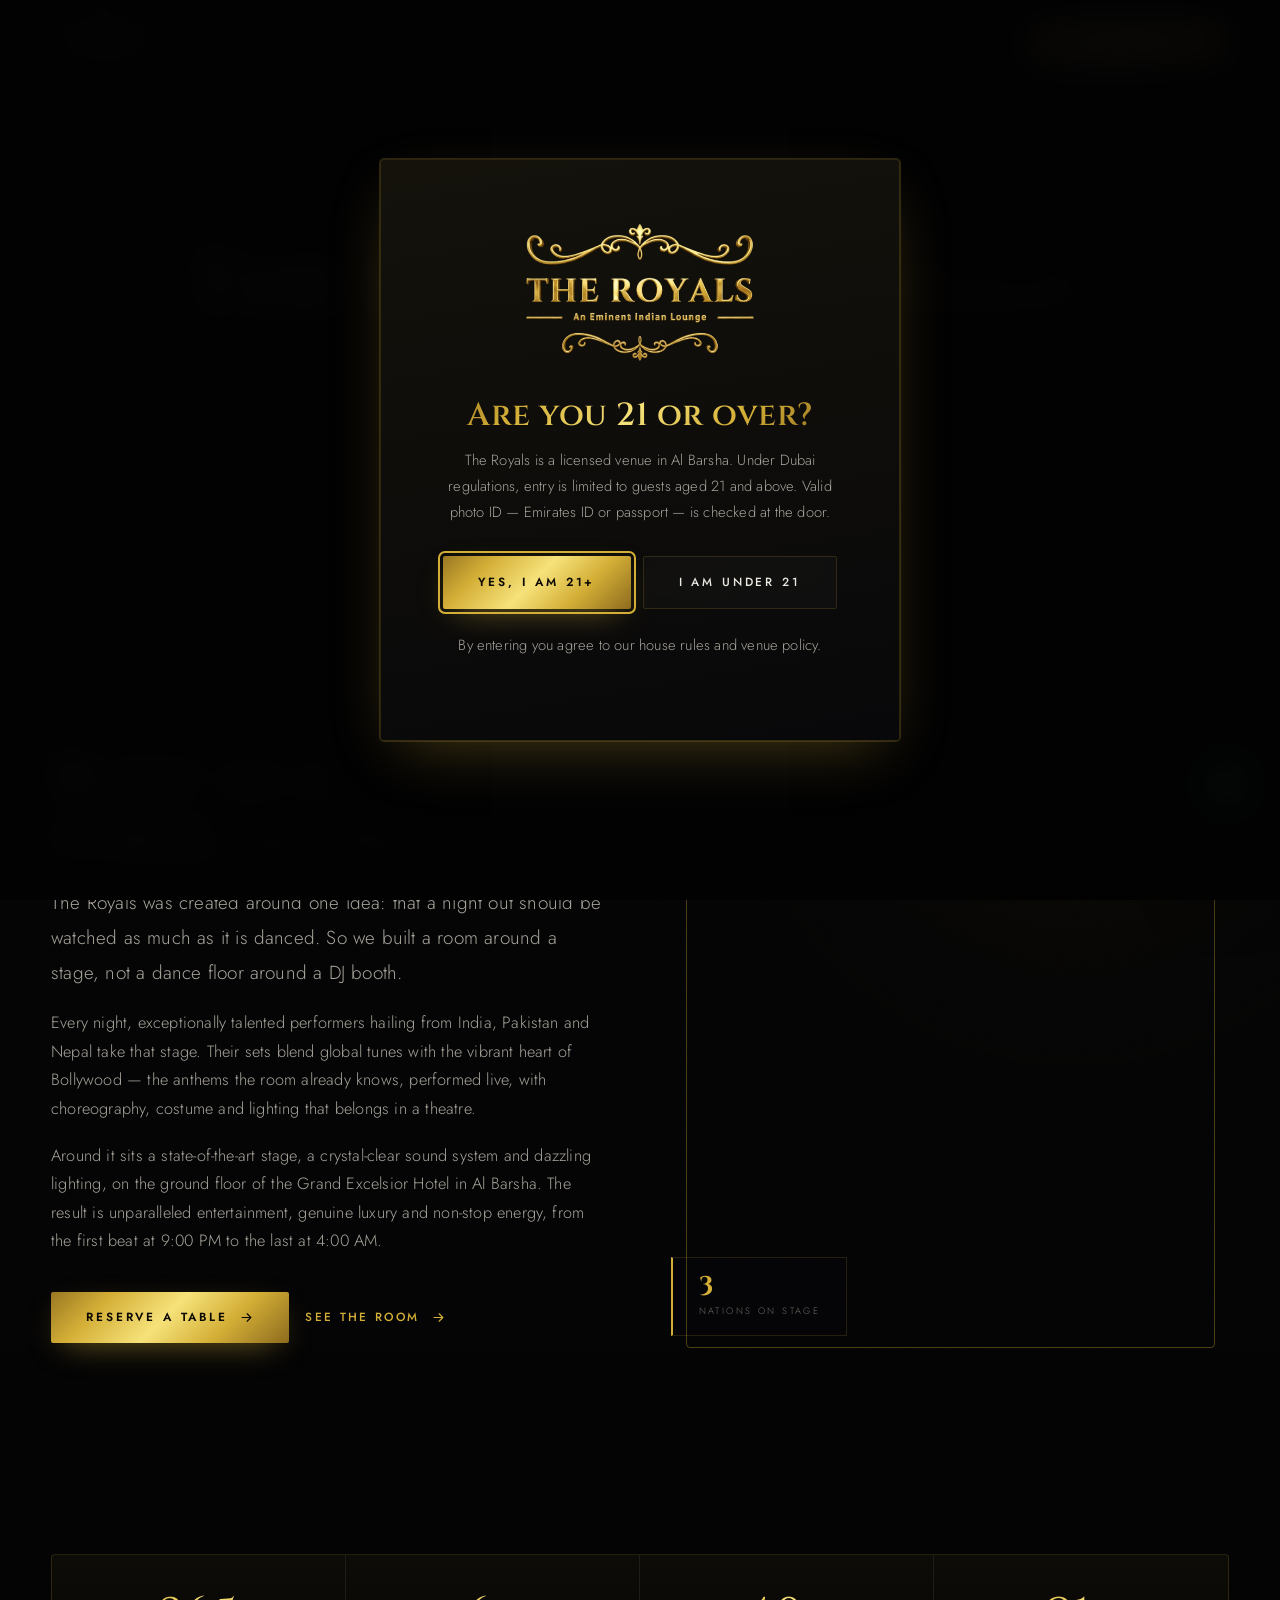
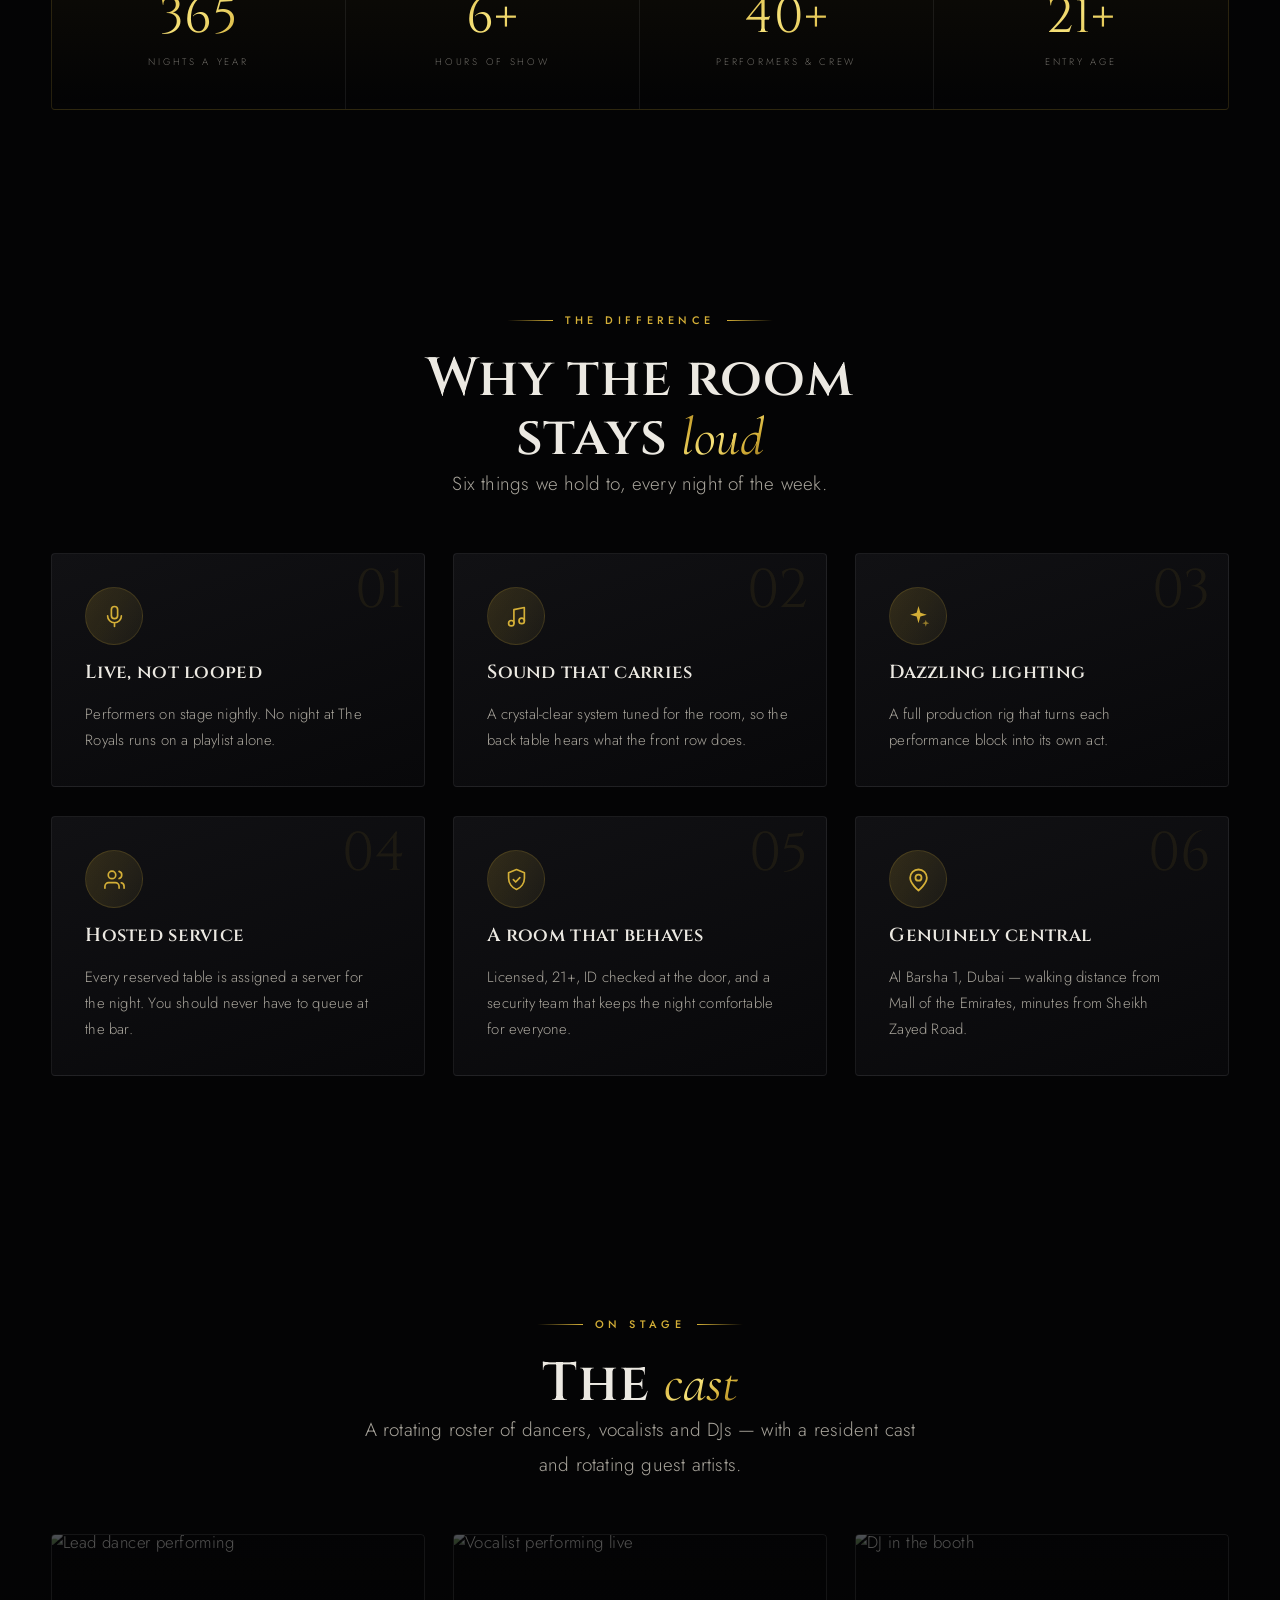
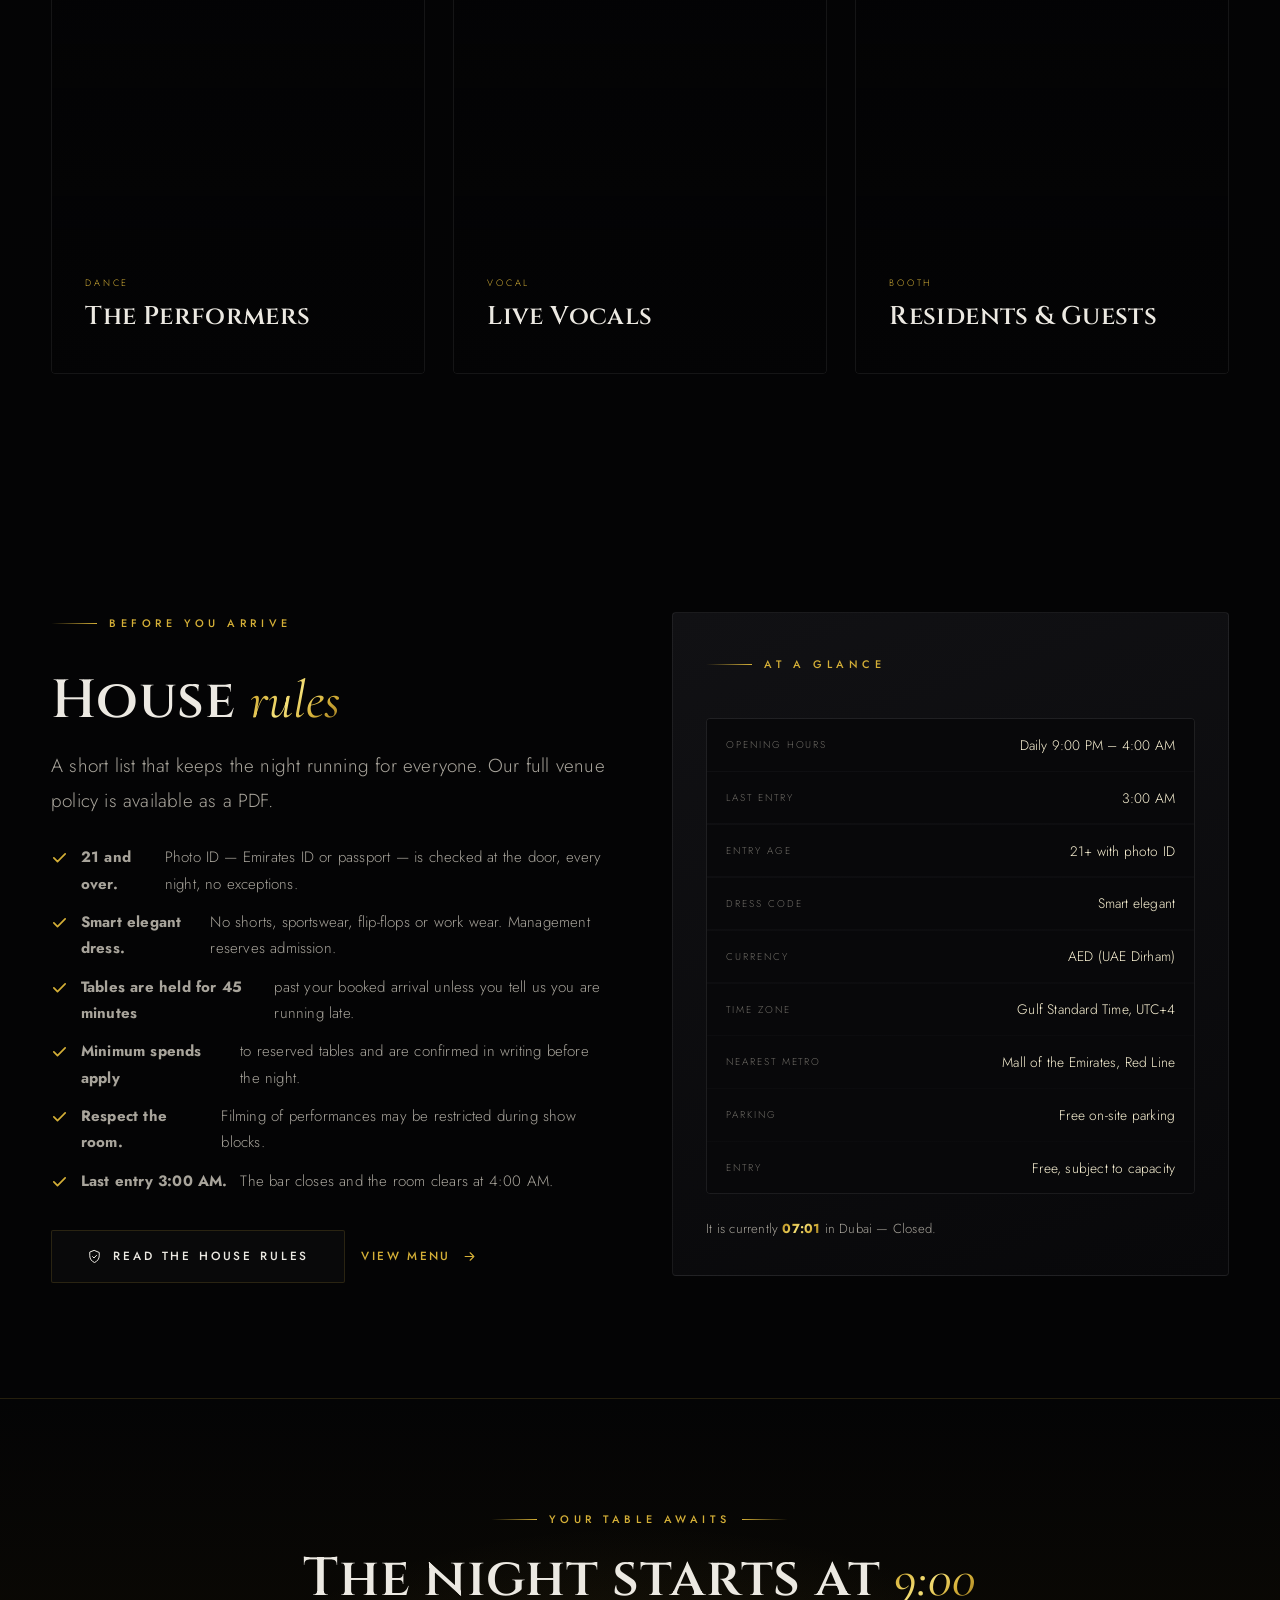
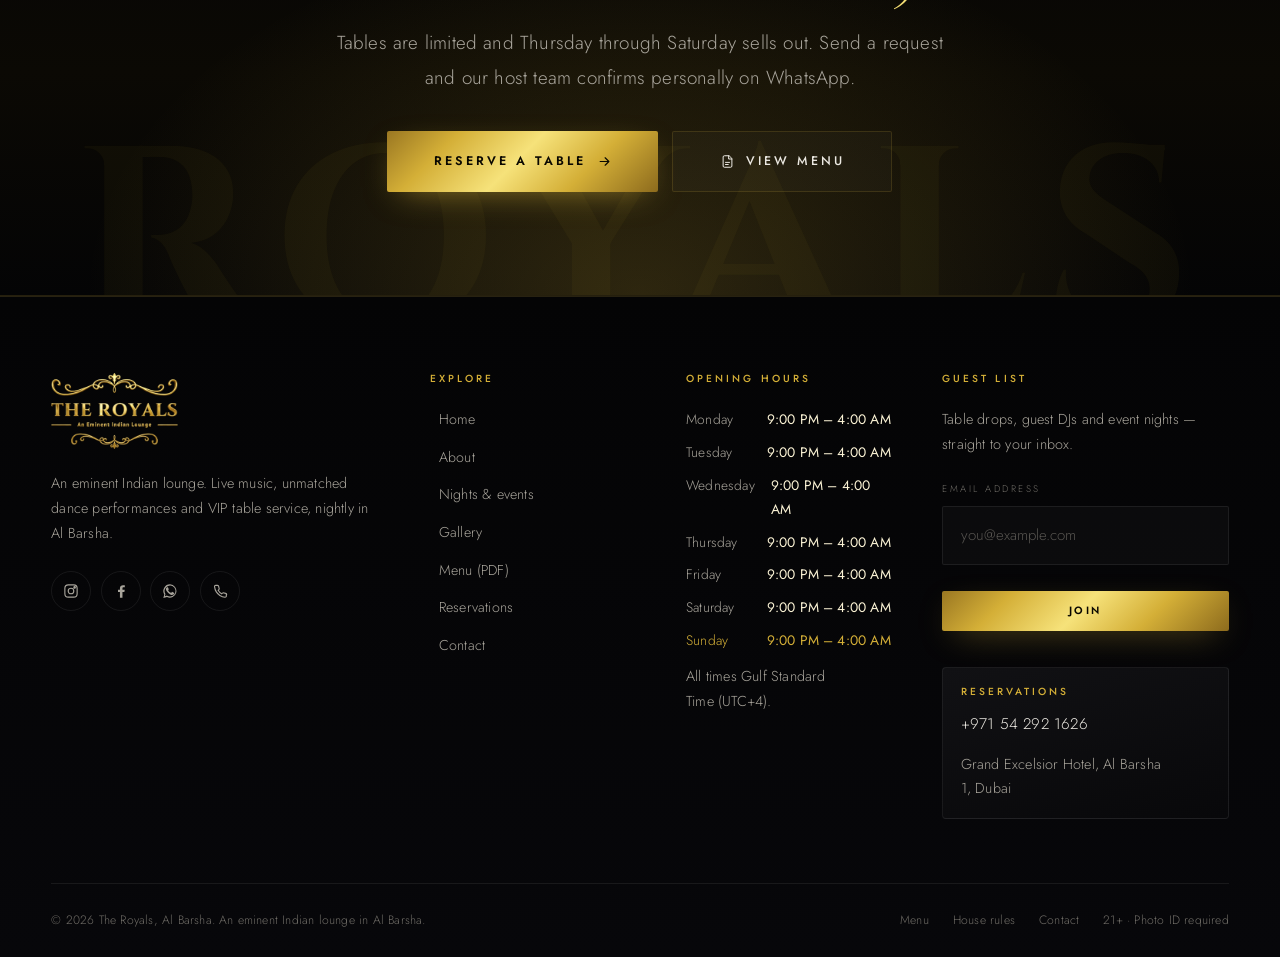
==== commit 4678af65: "Point canonical URLs at the live domain The two projects the CLI created were deleted when the GitHu" ====
--- a/about.html
+++ b/about.html
@@ -7,13 +7,13 @@
 <meta name="description" content="An exclusive dance performance club in Al Barsha, Dubai. Live Bollywood shows from performers across India, Pakistan and Nepal, nightly from 9:00 PM to 4:00 AM.">
 <meta name="theme-color" content="#050505">
 <script>document.documentElement.classList.add('js');</script>
-<link rel="canonical" href="https://the-royals-lounge.vercel.app/about">
+<link rel="canonical" href="https://the-kings-seven.vercel.app/about">
 
 <meta property="og:type" content="website">
 <meta property="og:title" content="About The Royals">
 <meta property="og:description" content="An exclusive dance performance club in Al Barsha, Dubai. Live Bollywood shows from performers across India, Pakistan and Nepal, nightly from 9:00 PM to 4:00 AM.">
 <meta property="og:locale" content="en_AE">
-<meta property="og:image" content="https://the-royals-lounge.vercel.app/assets/img/reel-2-poster.jpg">
+<meta property="og:image" content="https://the-kings-seven.vercel.app/assets/img/reel-2-poster.jpg">
 <meta name="twitter:card" content="summary_large_image">
 
 <link rel="icon" href="assets/img/favicon.png" type="image/png" sizes="64x64">
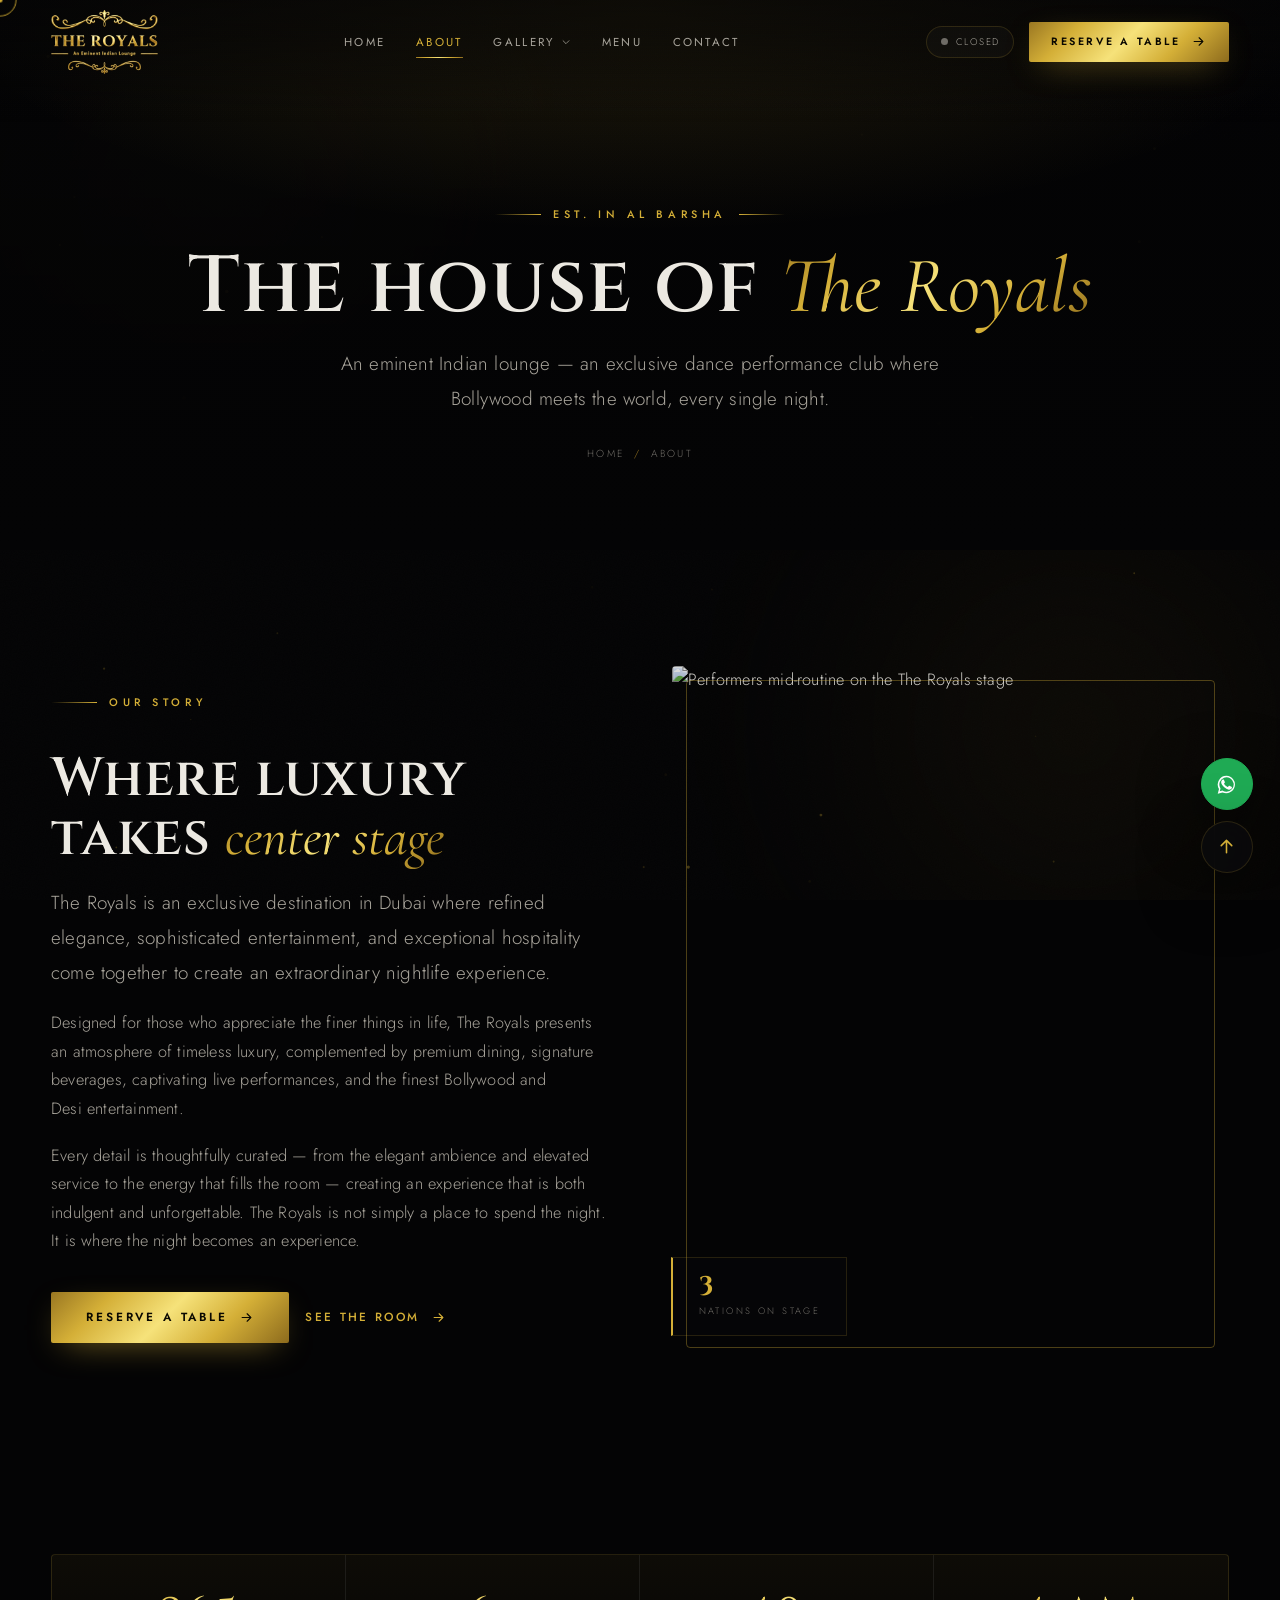
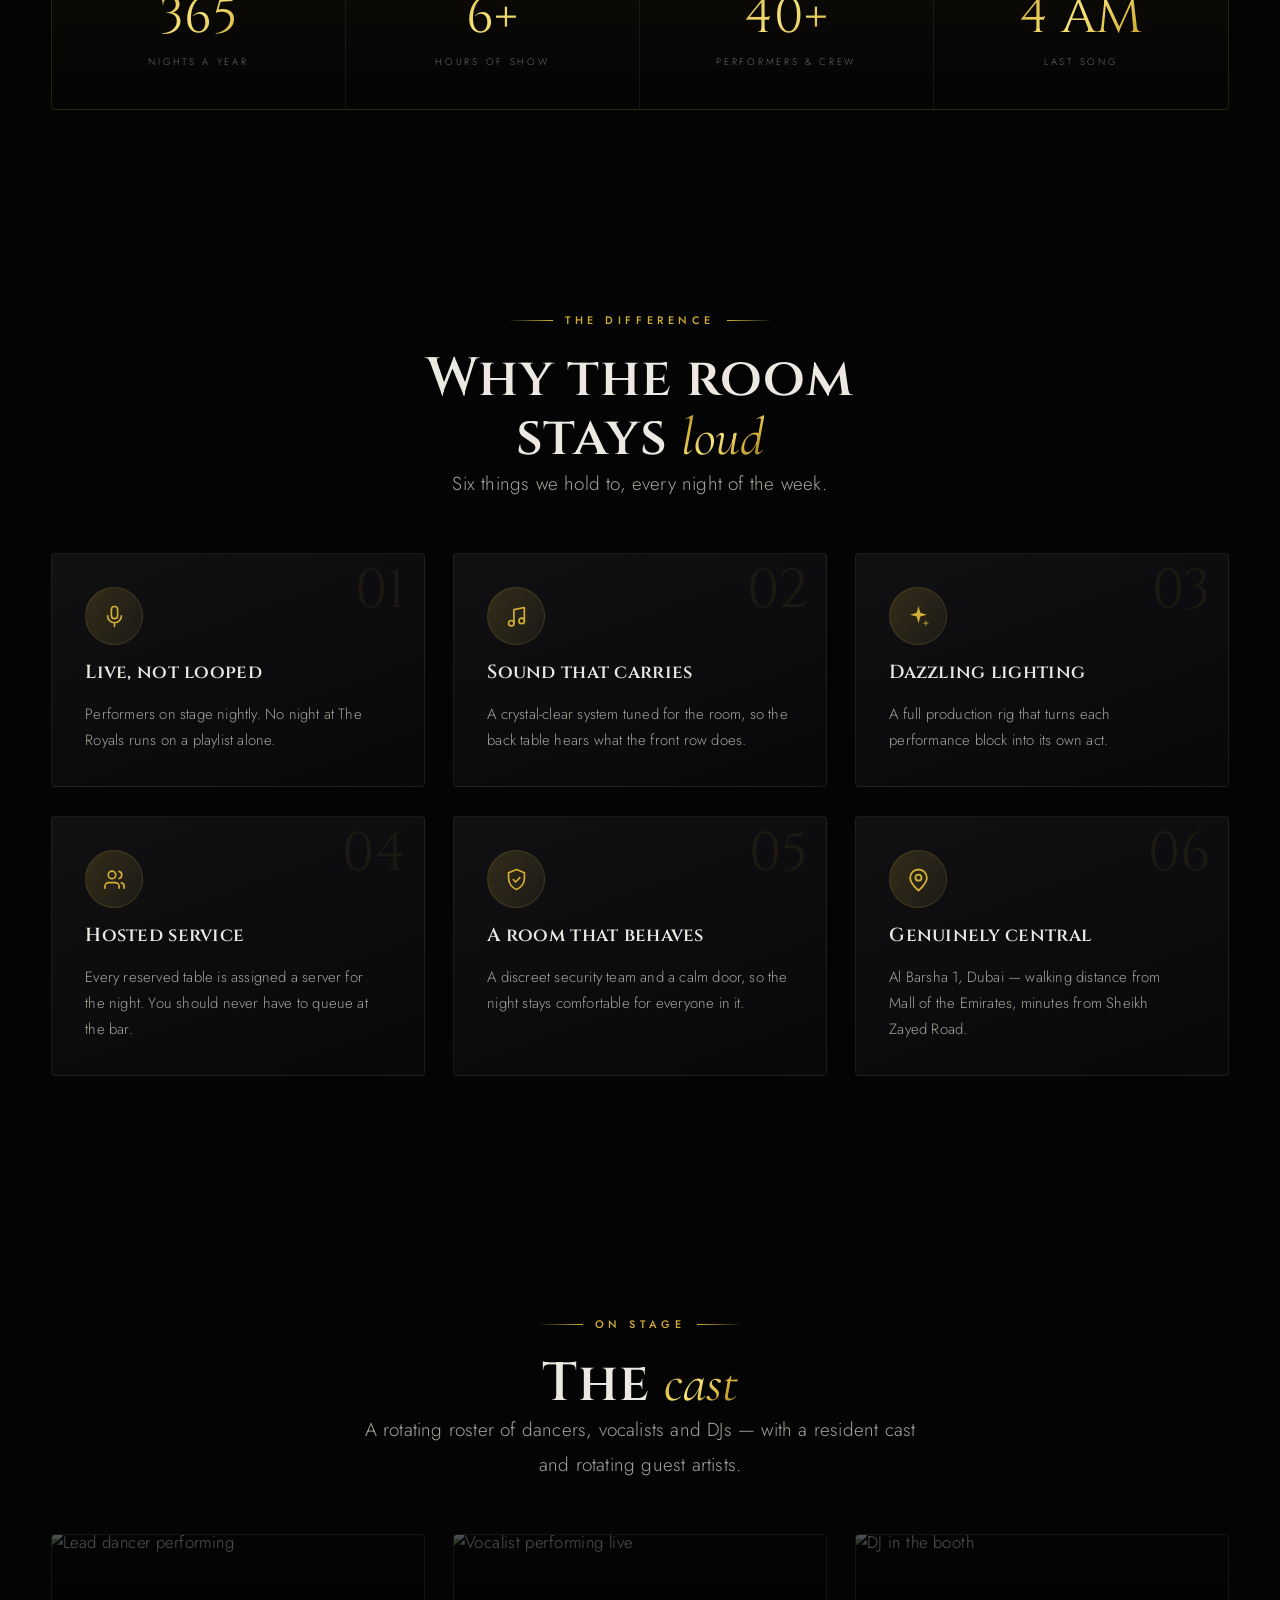
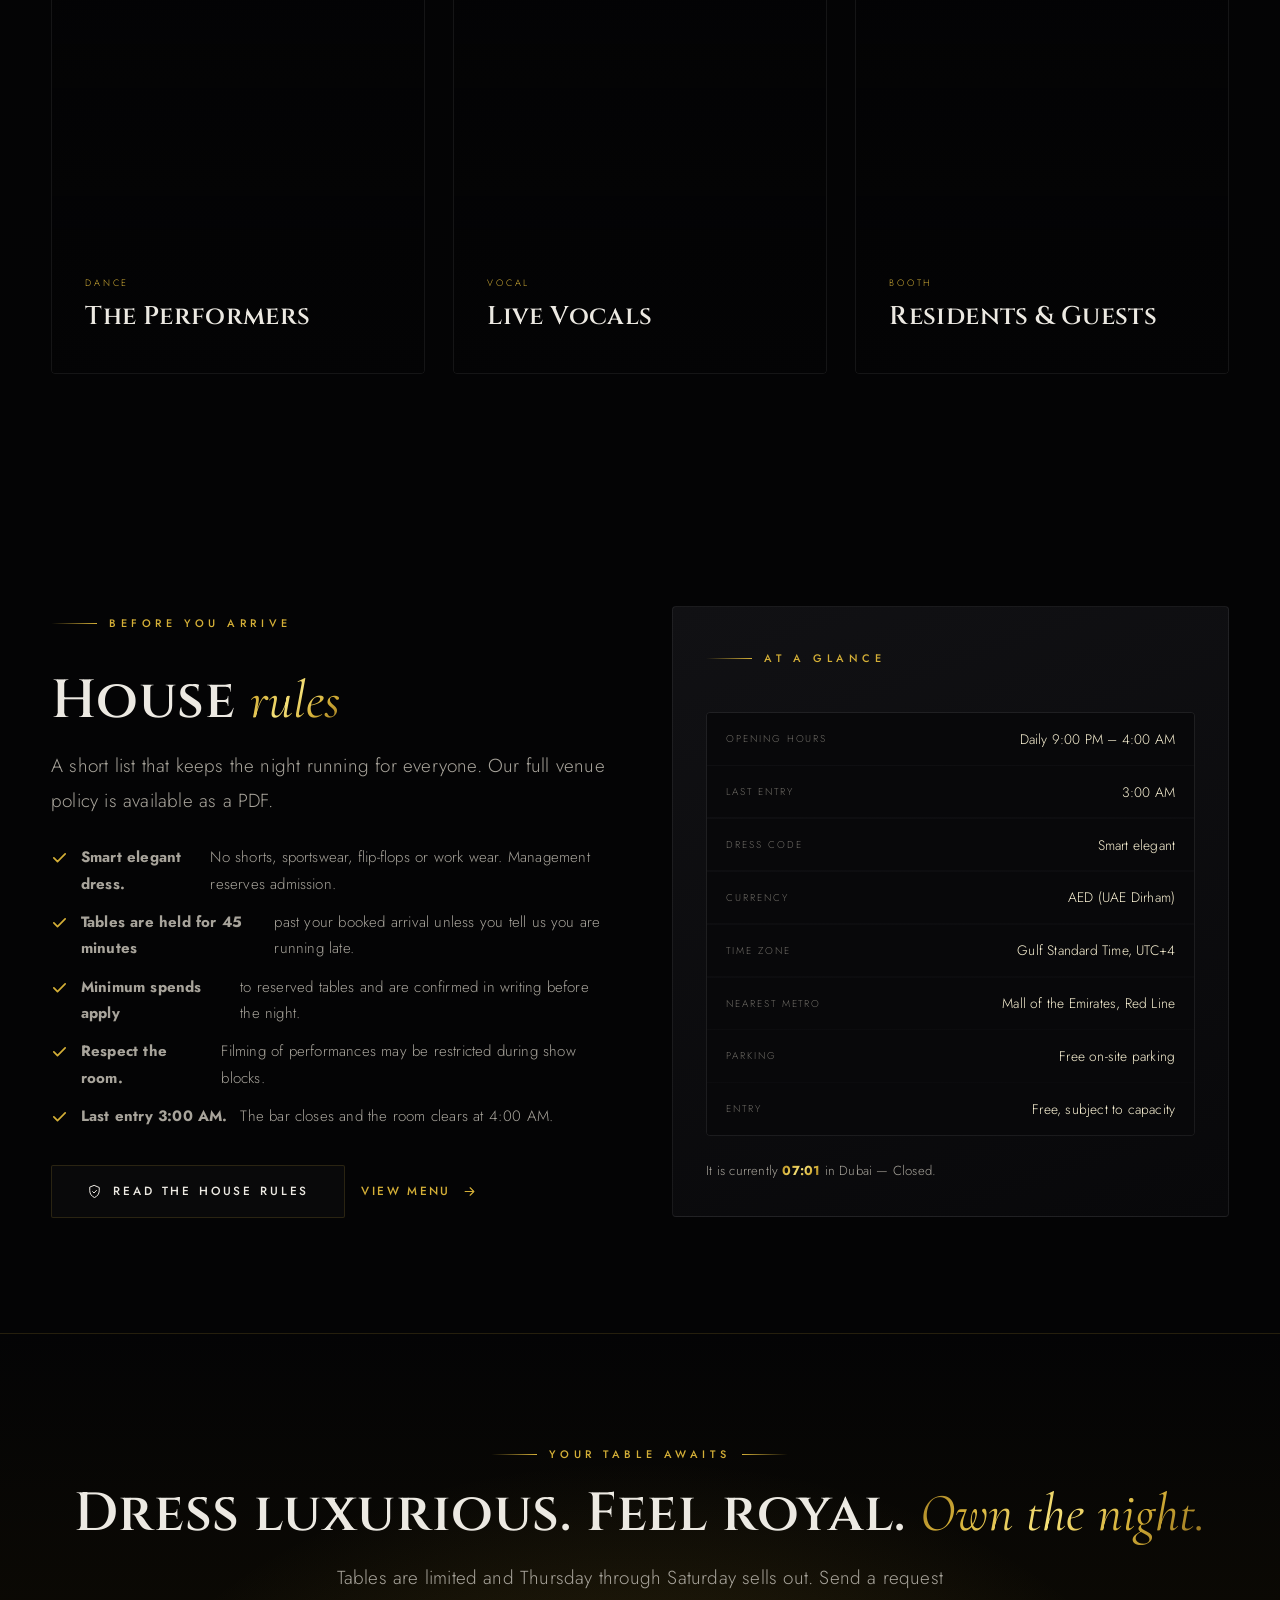
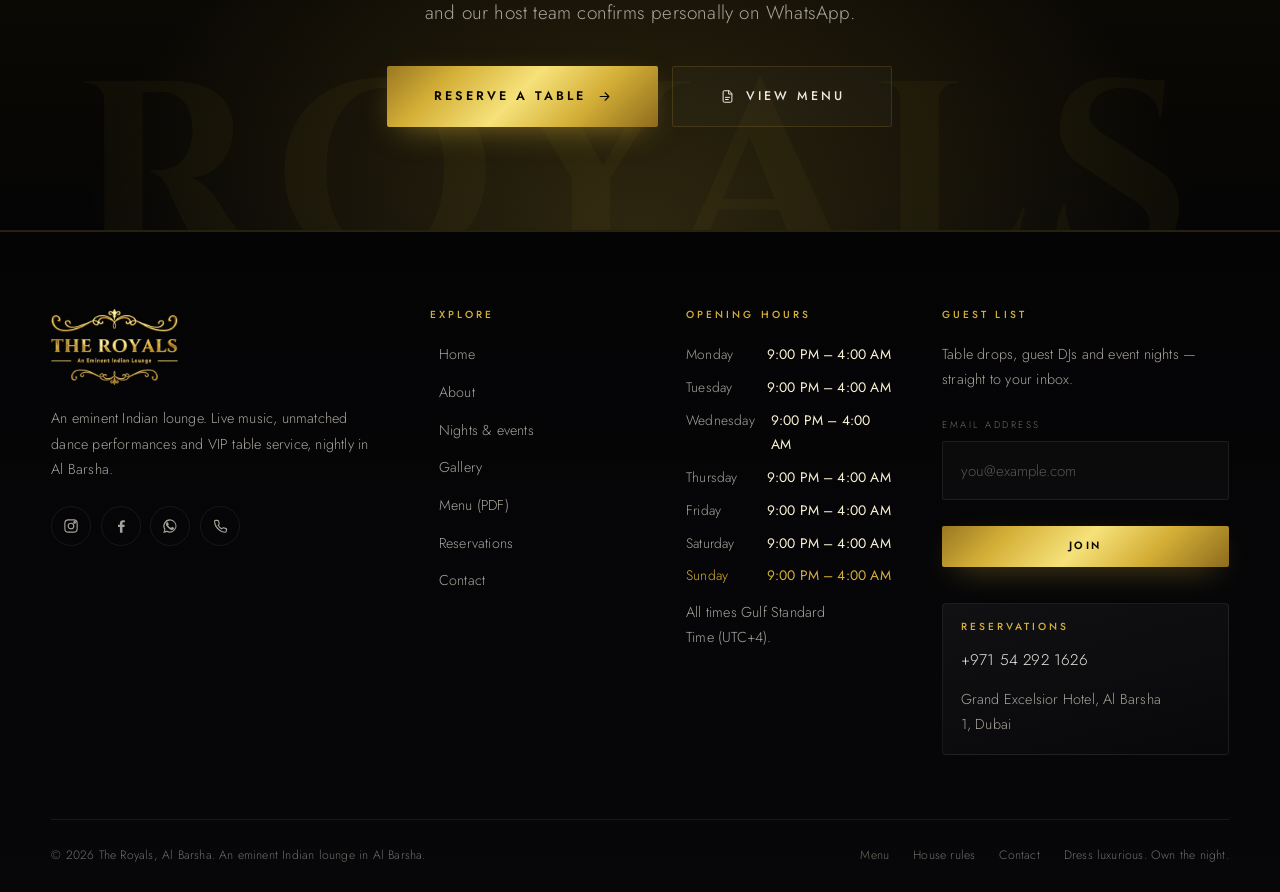
==== commit 45c6ca42: "Use the venue's brand copy, drop the age gate, restructure the nav Replaces the placeholder position" ====
--- a/about.html
+++ b/about.html
@@ -70,20 +70,6 @@
   </div>
 </div>
 
-<!-- ===================== AGE GATE (Dubai 21+) ===================== -->
-<div class="agegate" role="dialog" aria-modal="true" aria-labelledby="age-title">
-  <div class="agegate__card">
-    <img class="agegate__logo" src="assets/img/logo-royals-lg.png" alt="" width="460" height="300">
-    <h2 id="age-title" class="gold-text">Are you 21 or over?</h2>
-    <p>The Royals is a licensed venue in Al Barsha. Under Dubai regulations, entry is limited to guests aged 21 and above. Valid photo ID — Emirates ID or passport — is checked at the door.</p>
-    <div class="agegate__actions">
-      <button class="btn btn--gold" type="button" data-age-yes>Yes, I am 21+</button>
-      <button class="btn btn--ghost" type="button" data-age-no>I am under 21</button>
-    </div>
-    <p class="agegate__deny">By entering you agree to our house rules and venue policy.</p>
-  </div>
-</div>
-
 <!-- ===================== AMBIENT LAYERS ===================== -->
 <div class="bg-fx" aria-hidden="true">
   <span class="glow glow--a"></span>
@@ -105,8 +91,16 @@
     <nav class="nav" aria-label="Primary">
       <a class="nav__link" href="index.html">Home</a>
       <a class="nav__link" href="about.html">About</a>
-      <a class="nav__link" href="events.html">Nights</a>
-      <a class="nav__link" href="gallery.html">Gallery</a>
+      <div class="nav__group">
+        <a class="nav__link nav__link--sub" href="gallery.html" aria-haspopup="true" aria-expanded="false">
+          Gallery
+          <svg class="nav__caret" viewBox="0 0 24 24" aria-hidden="true"><use href="#i-right"></use></svg>
+        </a>
+        <div class="nav__menu" role="menu">
+          <a role="menuitem" href="gallery.html?view=venue">Venue</a>
+          <a role="menuitem" href="gallery.html?view=performance">Performance</a>
+        </div>
+      </div>
       <a class="nav__link" href="#" data-menu-link>Menu</a>
       <a class="nav__link" href="contact.html">Contact</a>
     </nav>
@@ -134,11 +128,14 @@
   <nav class="drawer__body" aria-label="Mobile">
     <a class="drawer__link" href="index.html"><span>01</span>Home</a>
     <a class="drawer__link" href="about.html"><span>02</span>About</a>
-    <a class="drawer__link" href="events.html"><span>03</span>Nights</a>
-    <a class="drawer__link" href="gallery.html"><span>04</span>Gallery</a>
-    <a class="drawer__link" href="#" data-menu-link><span>05</span>Menu</a>
-    <a class="drawer__link" href="reservations.html"><span>06</span>Reserve</a>
-    <a class="drawer__link" href="contact.html"><span>07</span>Contact</a>
+    <a class="drawer__link" href="gallery.html"><span>03</span>Gallery</a>
+    <div class="drawer__subs">
+      <a class="drawer__sub" href="gallery.html?view=venue">Venue</a>
+      <a class="drawer__sub" href="gallery.html?view=performance">Performance</a>
+    </div>
+    <a class="drawer__link" href="#" data-menu-link><span>04</span>Menu</a>
+    <a class="drawer__link" href="reservations.html"><span>05</span>Reserve</a>
+    <a class="drawer__link" href="contact.html"><span>06</span>Contact</a>
   </nav>
   <div class="drawer__foot">
     <div class="locpick" data-location-picker hidden></div>
@@ -181,20 +178,21 @@
 
         <div class="split__copy" data-reveal="left">
           <span class="eyebrow">Our story</span>
-          <h2>Built as a stage, <span class="script gold-text">not a bar</span></h2>
+          <h2>Where luxury takes <span class="script gold-text">center stage</span></h2>
           <p class="lead">
-            The Royals was created around one idea: that a night out should be watched as much as it is
-            danced. So we built a room around a stage, not a dance floor around a DJ booth.
+            The Royals is an exclusive destination in Dubai where refined elegance, sophisticated
+            entertainment, and exceptional hospitality come together to create an extraordinary
+            nightlife experience.
           </p>
           <p class="muted">
-            Every night, exceptionally talented performers hailing from India, Pakistan and Nepal take that stage.
-            Their sets blend global tunes with the vibrant heart of Bollywood — the anthems the room already knows,
-            performed live, with choreography, costume and lighting that belongs in a theatre.
+            Designed for those who appreciate the finer things in life, The Royals presents an atmosphere
+            of timeless luxury, complemented by premium dining, signature beverages, captivating live
+            performances, and the finest Bollywood and Desi entertainment.
           </p>
           <p class="muted">
-            Around it sits a state-of-the-art stage, a crystal-clear sound system and dazzling lighting, on the
-            ground floor of the Grand Excelsior Hotel in Al Barsha. The result is unparalleled entertainment,
-            genuine luxury and non-stop energy, from the first beat at 9:00 PM to the last at 4:00 AM.
+            Every detail is thoughtfully curated — from the elegant ambience and elevated service to the
+            energy that fills the room — creating an experience that is both indulgent and unforgettable.
+            The Royals is not simply a place to spend the night. It is where the night becomes an experience.
           </p>
           <div class="row mt-3">
             <a class="btn btn--gold" href="reservations.html">Reserve a table <svg viewBox="0 0 24 24"><use href="#i-arrow"></use></svg></a>
@@ -212,7 +210,7 @@
         <div class="stat"><div class="stat__num"><span data-count="365">0</span></div><div class="stat__label">Nights a year</div></div>
         <div class="stat"><div class="stat__num"><span data-count="6" data-suffix="+">0</span></div><div class="stat__label">Hours of show</div></div>
         <div class="stat"><div class="stat__num"><span data-count="40" data-suffix="+">0</span></div><div class="stat__label">Performers &amp; crew</div></div>
-        <div class="stat"><div class="stat__num"><span data-count="21" data-suffix="+">0</span></div><div class="stat__label">Entry age</div></div>
+        <div class="stat"><div class="stat__num"><span data-count="4" data-suffix=" AM">0</span></div><div class="stat__label">Last song</div></div>
       </div>
     </div>
   </section>
@@ -250,7 +248,7 @@
         <article class="panel feature" data-reveal data-delay=".24"><span class="feature__num">05</span>
           <span class="feature__icon"><svg viewBox="0 0 24 24"><use href="#i-shield"></use></svg></span>
           <h3>A room that behaves</h3>
-          <p>Licensed, 21+, ID checked at the door, and a security team that keeps the night comfortable for everyone.</p>
+          <p>A discreet security team and a calm door, so the night stays comfortable for everyone in it.</p>
         </article>
         <article class="panel feature" data-reveal data-delay=".3"><span class="feature__num">06</span>
           <span class="feature__icon"><svg viewBox="0 0 24 24"><use href="#i-pin"></use></svg></span>
@@ -302,7 +300,6 @@
           <h2>House <span class="script gold-text">rules</span></h2>
           <p class="lead">A short list that keeps the night running for everyone. Our full venue policy is available as a PDF.</p>
           <ul>
-            <li><svg viewBox="0 0 24 24"><use href="#i-check"></use></svg> <b>21 and over.</b> Photo ID — Emirates ID or passport — is checked at the door, every night, no exceptions.</li>
             <li><svg viewBox="0 0 24 24"><use href="#i-check"></use></svg> <b>Smart elegant dress.</b> No shorts, sportswear, flip-flops or work wear. Management reserves admission.</li>
             <li><svg viewBox="0 0 24 24"><use href="#i-check"></use></svg> <b>Tables are held for 45 minutes</b> past your booked arrival unless you tell us you are running late.</li>
             <li><svg viewBox="0 0 24 24"><use href="#i-check"></use></svg> <b>Minimum spends apply</b> to reserved tables and are confirmed in writing before the night.</li>
@@ -323,7 +320,6 @@
             <div class="review-list mt-2">
               <div><dt>Opening hours</dt><dd>Daily <span data-loc="hours">9:00 PM – 4:00 AM</span></dd></div>
               <div><dt>Last entry</dt><dd data-loc="lastEntry">3:00 AM</dd></div>
-              <div><dt>Entry age</dt><dd>21+ with photo ID</dd></div>
               <div><dt>Dress code</dt><dd>Smart elegant</dd></div>
               <div><dt>Currency</dt><dd>AED (UAE Dirham)</dd></div>
               <div><dt>Time zone</dt><dd>Gulf Standard Time, UTC+4</dd></div>
@@ -347,7 +343,7 @@
     <div class="shell">
       <div data-reveal>
         <span class="eyebrow is-centered">Your table awaits</span>
-        <h2>The night starts at <span class="script gold-text">9:00</span></h2>
+        <h2>Dress luxurious. Feel royal. <span class="script gold-text">Own the night.</span></h2>
         <p class="lead">
           Tables are limited and Thursday through Saturday sells out. Send a request and our host team
           confirms personally on WhatsApp.
@@ -373,8 +369,8 @@
         </a>
         <p>An eminent Indian lounge. Live music, unmatched dance performances and VIP table service, nightly in Al Barsha.</p>
         <div class="socials">
-          <a href="https://www.instagram.com/theroyalseminentlounge" target="_blank" rel="noopener" aria-label="Instagram"><svg viewBox="0 0 24 24"><use href="#i-instagram"></use></svg></a>
-          <a href="https://www.instagram.com/theroyalseminentlounge" target="_blank" rel="noopener" aria-label="Facebook"><svg viewBox="0 0 24 24"><use href="#i-facebook"></use></svg></a>
+          <a href="https://www.instagram.com/theroyalsdubai" target="_blank" rel="noopener" aria-label="Instagram"><svg viewBox="0 0 24 24"><use href="#i-instagram"></use></svg></a>
+          <a href="https://www.instagram.com/theroyalsdubai" target="_blank" rel="noopener" aria-label="Facebook"><svg viewBox="0 0 24 24"><use href="#i-facebook"></use></svg></a>
           <a href="https://wa.me/971542921626" data-loc-href="whatsapp" target="_blank" rel="noopener" aria-label="WhatsApp"><svg viewBox="0 0 24 24"><use href="#i-whatsapp"></use></svg></a>
           <a href="tel:+971542921626" aria-label="Call us"><svg viewBox="0 0 24 24"><use href="#i-phone"></use></svg></a>
         </div>
@@ -432,7 +428,7 @@
         <a href="#" data-menu-link>Menu</a>
         <a href="about#house-rules">House rules</a>
         <a href="contact.html">Contact</a>
-        <span>21+ · Photo ID required</span>
+        <span>Dress luxurious. Own the night.</span>
       </div>
     </div>
   </div>
--- a/assets/css/style.css
+++ b/assets/css/style.css
@@ -259,6 +259,11 @@
   inset: 0;
   pointer-events: none;
   z-index: 0;
+  /* The glows are deliberately larger than the screen and sit partly off it.
+     Clipping them here keeps the document's scroll width honest — body already
+     hides the overflow, but without this the page still measures wider than the
+     viewport, which is a trap for anything that reads scrollWidth. */
+  overflow: hidden;
 }
 
 .bg-fx::before {
@@ -1891,43 +1896,6 @@
 .fab:hover .fab__tip { opacity: 1; transform: translateY(-50%); }
 
 /* --------------------------------------------------------------------------
-   26. Age gate
-   -------------------------------------------------------------------------- */
-.agegate {
-  position: fixed;
-  inset: 0;
-  z-index: 9990;
-  display: grid;
-  place-items: center;
-  padding: 1.25rem;
-  background: rgba(3,3,4,.97);
-  -webkit-backdrop-filter: blur(16px);
-  backdrop-filter: blur(16px);
-  opacity: 0;
-  visibility: hidden;
-  transition: opacity .5s var(--ease), visibility .5s;
-}
-.agegate.is-open { opacity: 1; visibility: visible; }
-.agegate__card {
-  width: min(520px, 100%);
-  padding: clamp(2rem, 5vw, 3.2rem);
-  text-align: center;
-  border: 1px solid var(--line);
-  border-radius: var(--radius-lg);
-  background: linear-gradient(170deg, #14120b, var(--ink));
-  box-shadow: var(--shadow-gold);
-  transform: translateY(18px) scale(.97);
-  transition: transform .55s var(--ease-out);
-}
-.agegate.is-open .agegate__card { transform: none; }
-.agegate__crown { width: 52px; color: var(--gold); margin: 0 auto 1.4rem; }
-.agegate h2 { font-size: clamp(1.5rem, 3.4vw, 2rem); margin-bottom: .9rem; }
-.agegate p { color: var(--text-soft); font-size: .92rem; margin-bottom: 1.9rem; }
-.agegate__actions { display: flex; gap: .75rem; justify-content: center; flex-wrap: wrap; }
-.agegate__deny { font-size: .8rem; color: var(--text-mute); margin-top: 1.5rem; }
-.agegate__deny button { color: var(--gold); text-decoration: underline; text-underline-offset: 3px; font-size: inherit; }
-
-/* --------------------------------------------------------------------------
    27. Countdown
    -------------------------------------------------------------------------- */
 .countdown {
@@ -2101,7 +2069,7 @@
 /* Print */
 @media print {
   .header, .drawer, .float-stack, .preloader, .cursor, .cursor-dot,
-  .bg-fx, #dust, .scroll-progress, .agegate, .hero__beams { display: none !important; }
+  .bg-fx, #dust, .scroll-progress, .hero__beams { display: none !important; }
   body { background: #fff; color: #000; }
   .panel, .tile, .package { border-color: #ccc; }
 }
@@ -2528,9 +2496,103 @@
   50%      { opacity: 1;   transform: translateY(-3px) scale(1); }
 }
 
-.agegate__logo {
-  width: min(250px, 58vw);
-  height: auto;
-  margin: 0 auto 1.6rem;
-  display: block;
-}
+
+/* --------------------------------------------------------------------------
+   44. Gallery submenu in the header
+   -------------------------------------------------------------------------- */
+.nav__group { position: relative; }
+
+.nav__link--sub { display: inline-flex; align-items: center; gap: .4rem; }
+.nav__caret {
+  width: 10px; height: 10px;
+  transform: rotate(90deg);
+  transition: transform .35s var(--ease-out);
+}
+.nav__group:hover .nav__caret,
+.nav__group:focus-within .nav__caret { transform: rotate(-90deg); }
+
+.nav__menu {
+  position: absolute;
+  top: calc(100% + 16px);
+  left: 50%;
+  transform: translateX(-50%) translateY(-8px);
+  min-width: 186px;
+  display: grid;
+  gap: .1rem;
+  padding: .45rem;
+  background: rgba(10, 10, 12, .96);
+  -webkit-backdrop-filter: blur(18px) saturate(150%);
+  backdrop-filter: blur(18px) saturate(150%);
+  border: 1px solid var(--line);
+  border-radius: var(--radius-lg);
+  box-shadow: var(--shadow-soft);
+  opacity: 0;
+  visibility: hidden;
+  pointer-events: none;
+  transition: opacity .3s var(--ease), transform .35s var(--ease-out), visibility .3s;
+  z-index: 20;
+}
+/* a bridge across the gap, so moving the pointer down does not close it */
+.nav__menu::before {
+  content: "";
+  position: absolute;
+  left: 0; right: 0; top: -18px;
+  height: 18px;
+}
+
+.nav__group:hover .nav__menu,
+.nav__group:focus-within .nav__menu,
+.nav__group.is-open .nav__menu {
+  opacity: 1;
+  visibility: visible;
+  pointer-events: auto;
+  transform: translateX(-50%) translateY(0);
+}
+
+.nav__menu a {
+  padding: .62rem .9rem;
+  font-size: .68rem;
+  letter-spacing: .2em;
+  text-transform: uppercase;
+  color: var(--text-soft);
+  border-radius: 2px;
+  transition: background .3s var(--ease), color .3s var(--ease), padding-left .3s var(--ease-out);
+}
+.nav__menu a:hover,
+.nav__menu a:focus-visible {
+  background: rgba(212, 175, 55, .12);
+  color: var(--gold);
+  padding-left: 1.15rem;
+}
+
+/* --------------------------------------------------------------------------
+   45. The same two entries inside the mobile drawer
+   -------------------------------------------------------------------------- */
+.drawer__subs {
+  display: grid;
+  gap: .05rem;
+  padding: .1rem 0 .7rem 1.6rem;
+  opacity: 0;
+  transform: translateY(24px);
+}
+.drawer.is-open .drawer__subs { animation: drawerIn .6s var(--ease-out) .34s forwards; }
+
+.drawer__sub {
+  display: inline-flex;
+  align-items: center;
+  gap: .6rem;
+  padding: .34rem 0;
+  font-family: var(--font-body);
+  font-size: .76rem;
+  letter-spacing: .22em;
+  text-transform: uppercase;
+  color: var(--text-mute);
+  transition: color .3s var(--ease), gap .3s var(--ease-out);
+}
+.drawer__sub::before {
+  content: "";
+  width: 14px; height: 1px;
+  background: currentColor;
+  opacity: .6;
+}
+.drawer__sub:hover { color: var(--gold); gap: .9rem; }
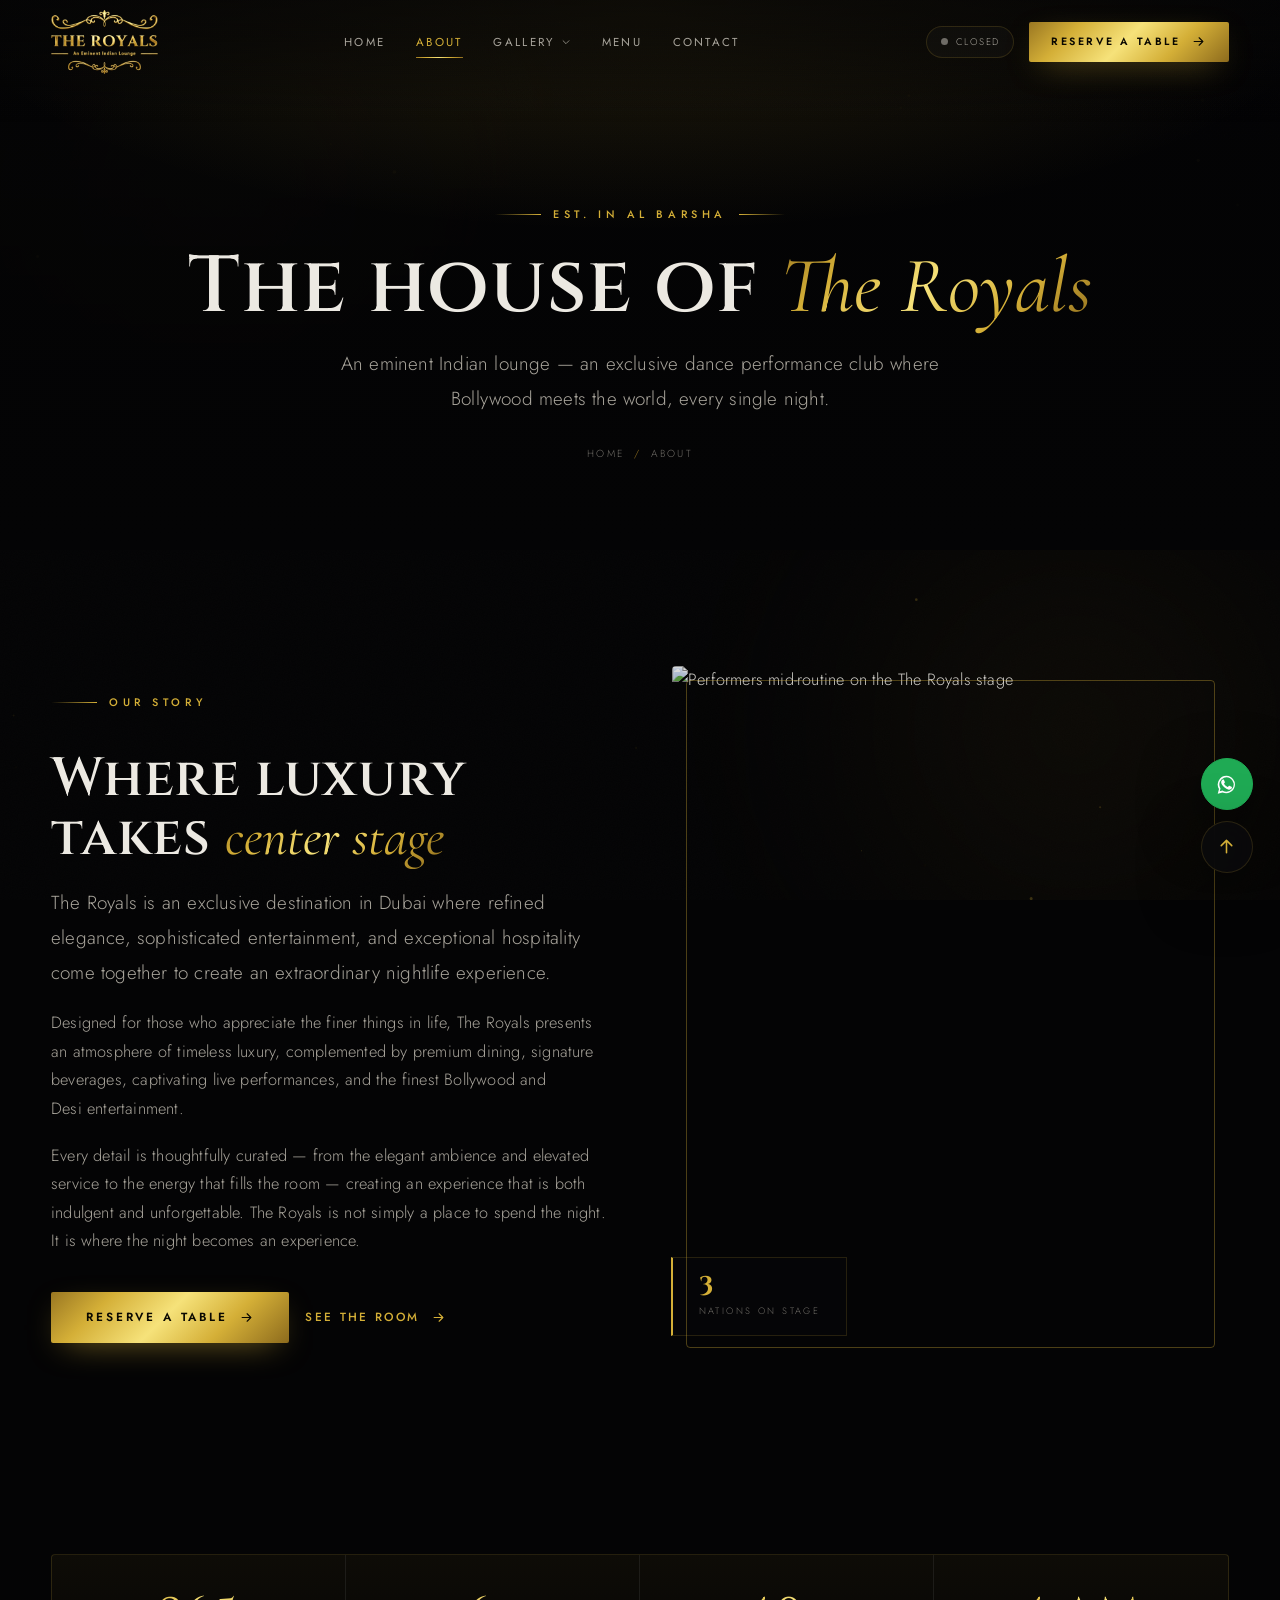
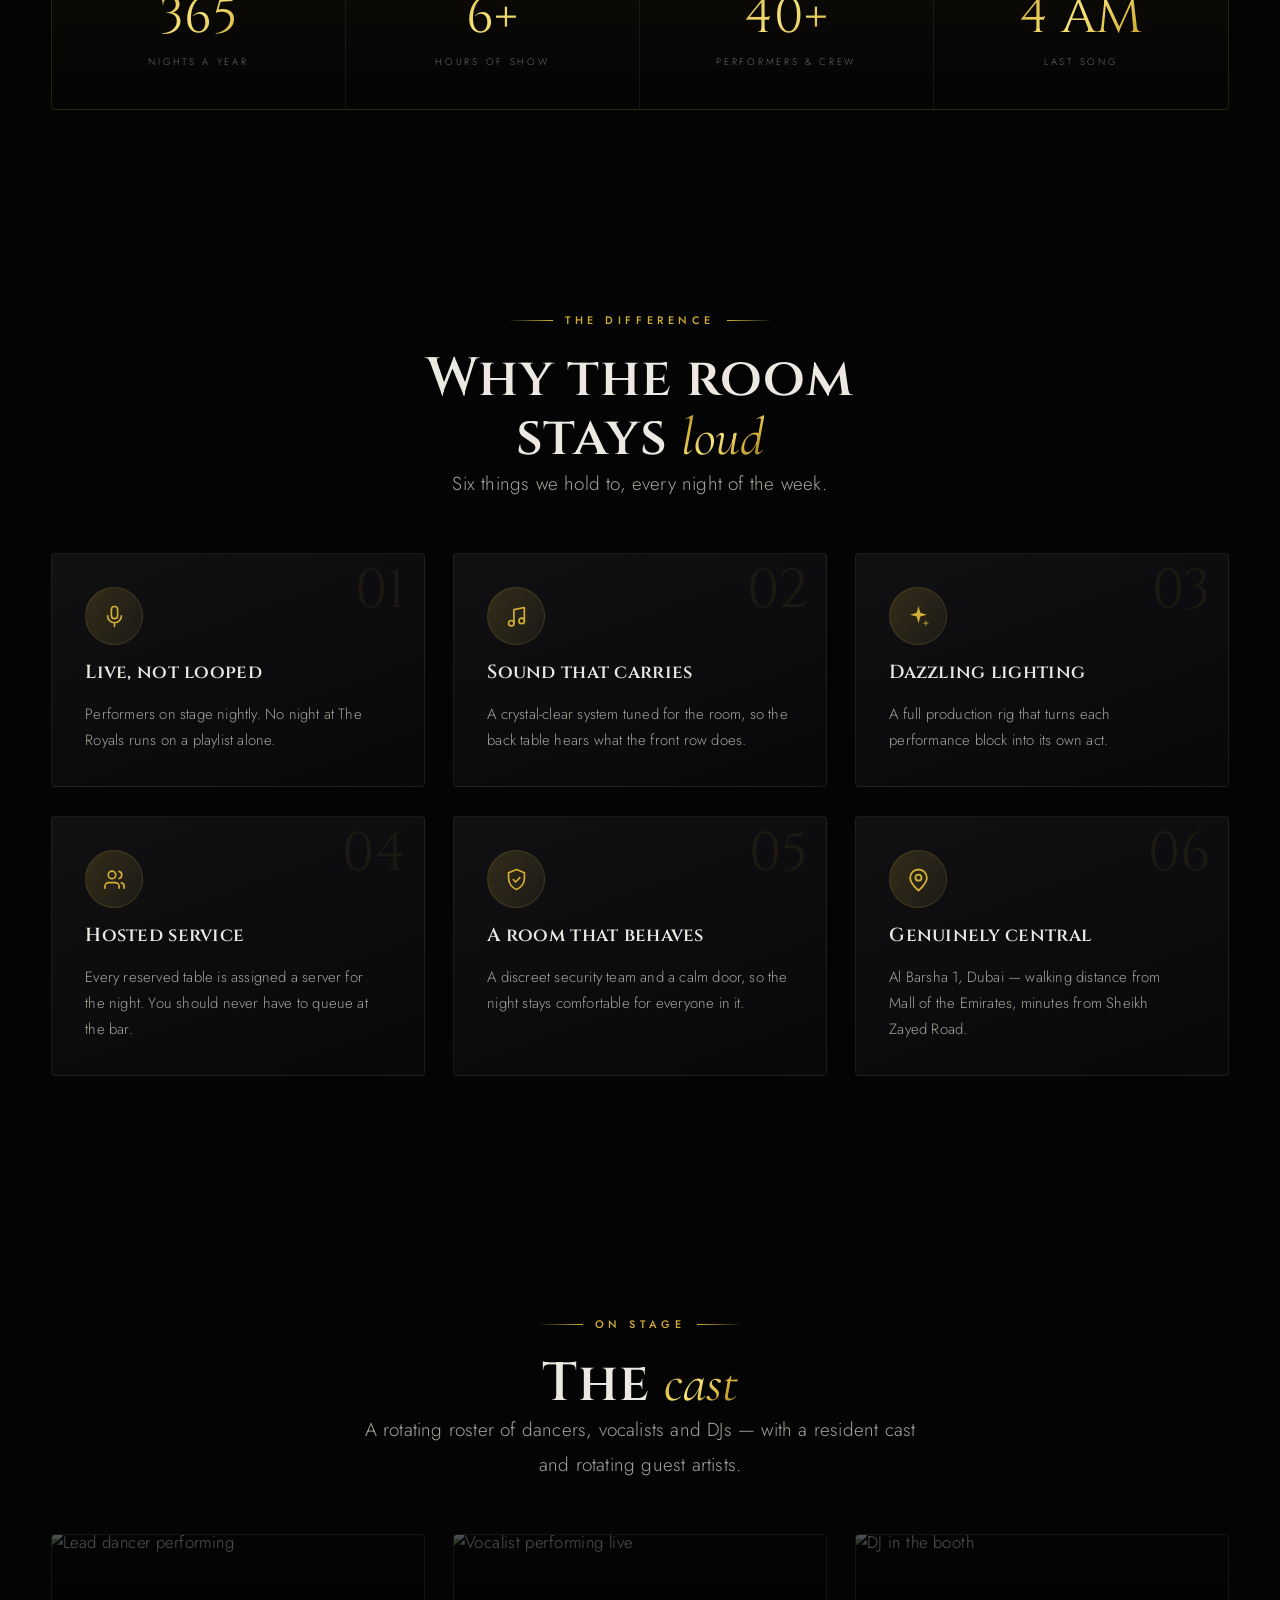
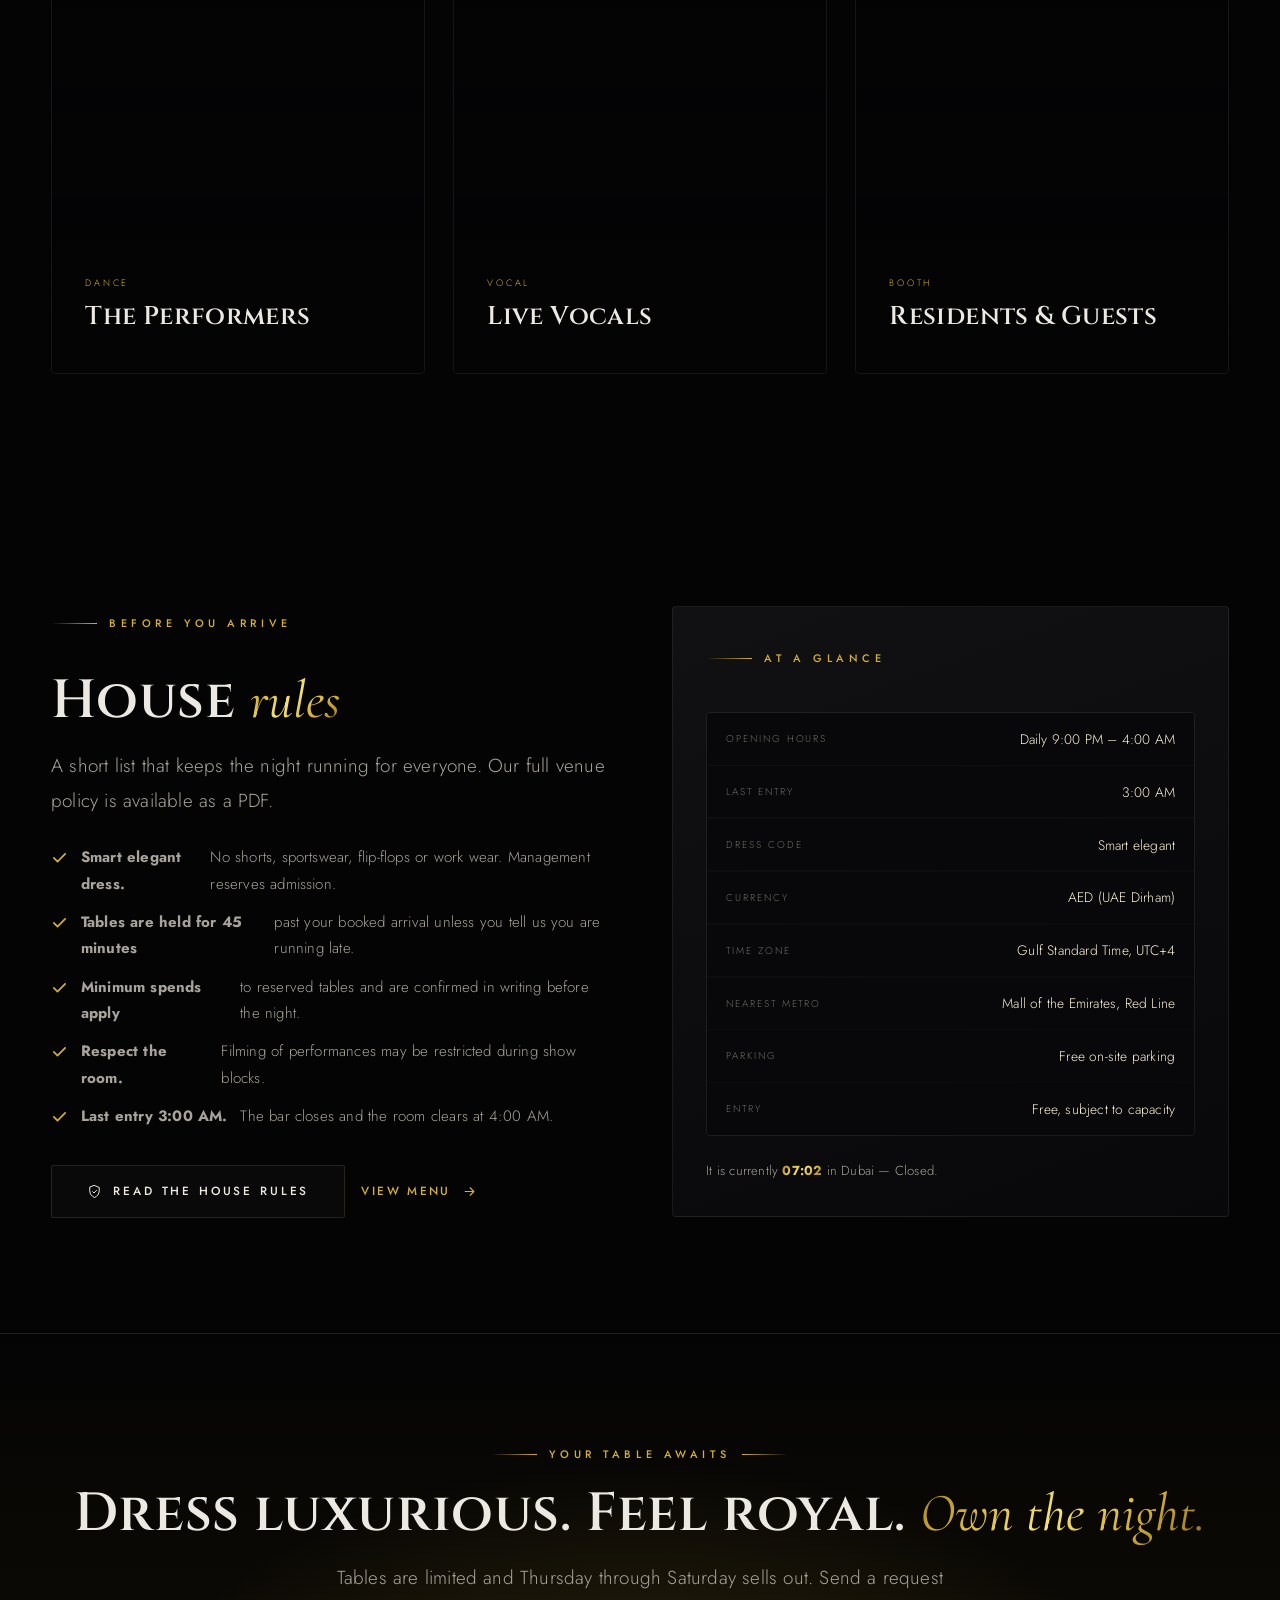
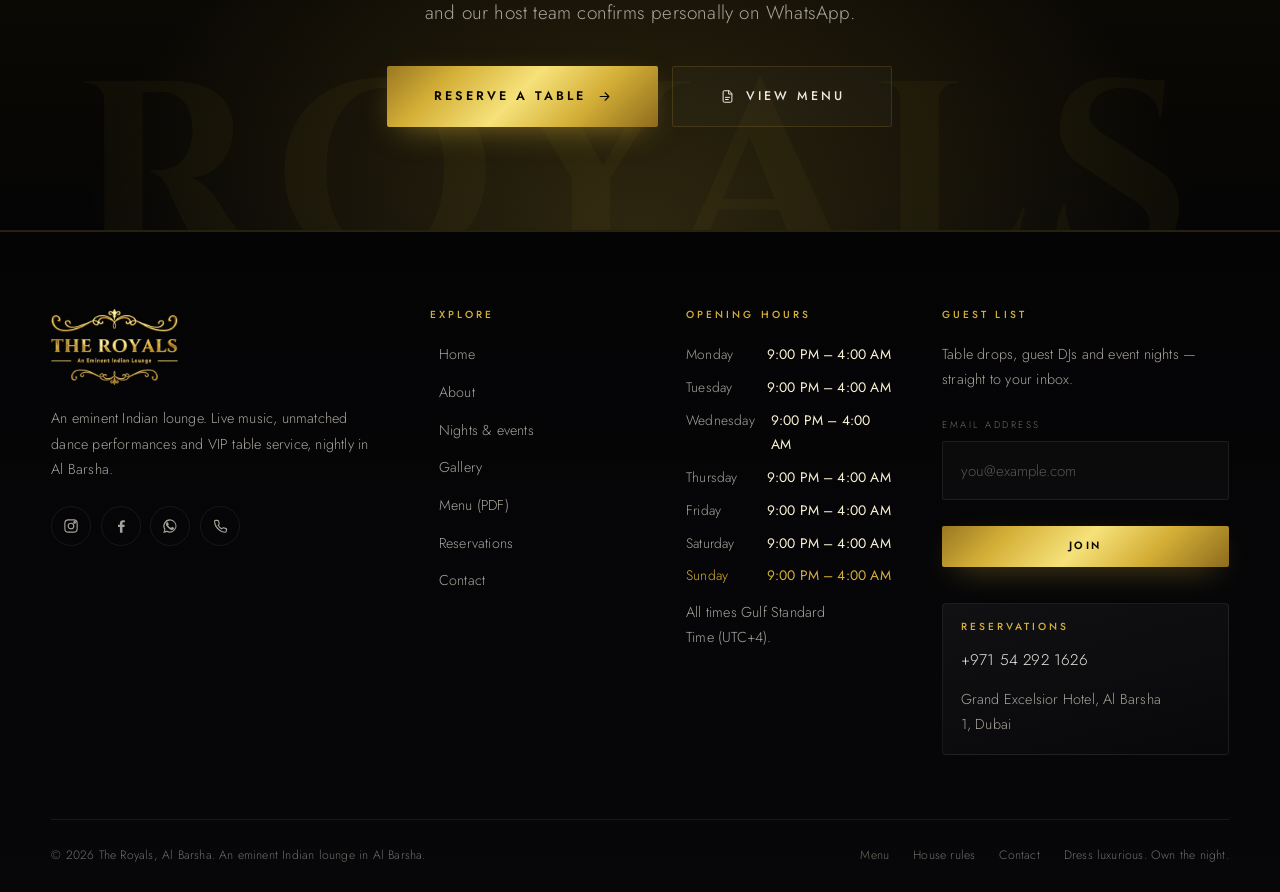
==== commit 50915ee6: "Stamp media URLs so a replaced file is never served from cache Everything under /assets was set immu" ====
--- a/about.html
+++ b/about.html
@@ -13,11 +13,11 @@
 <meta property="og:title" content="About The Royals">
 <meta property="og:description" content="An exclusive dance performance club in Al Barsha, Dubai. Live Bollywood shows from performers across India, Pakistan and Nepal, nightly from 9:00 PM to 4:00 AM.">
 <meta property="og:locale" content="en_AE">
-<meta property="og:image" content="https://the-kings-seven.vercel.app/assets/img/reel-2-poster.jpg">
+<meta property="og:image" content="https://the-kings-seven.vercel.app/assets/img/reel-2-poster.jpg?v=f94cfc7d">
 <meta name="twitter:card" content="summary_large_image">
 
-<link rel="icon" href="assets/img/favicon.png" type="image/png" sizes="64x64">
-<link rel="apple-touch-icon" href="assets/img/apple-touch-icon.png">
+<link rel="icon" href="assets/img/favicon.png?v=74408001" type="image/png" sizes="64x64">
+<link rel="apple-touch-icon" href="assets/img/apple-touch-icon.png?v=4471e634">
 
 <link rel="preconnect" href="https://fonts.googleapis.com">
 <link rel="preconnect" href="https://fonts.gstatic.com" crossorigin>
@@ -64,7 +64,7 @@
 <!-- ===================== PRELOADER ===================== -->
 <div class="preloader">
   <div class="preloader__inner">
-    <img class="preloader__logo" src="assets/img/logo-royals-lg.png"
+    <img class="preloader__logo" src="assets/img/logo-royals-lg.png?v=7db8a831"
          alt="" width="460" height="300" fetchpriority="high">
     <div class="preloader__bar"><span></span></div>
   </div>
@@ -84,7 +84,7 @@
 <header class="header">
   <div class="shell header__inner">
     <a class="brand" href="index.html" aria-label="The Royals, an eminent Indian lounge — home">
-      <img class="brand__logo" src="assets/img/logo-royals.png"
+      <img class="brand__logo" src="assets/img/logo-royals.png?v=0b7cb893"
            alt="The Royals" width="330" height="198" fetchpriority="high" decoding="async">
     </a>
 
@@ -364,7 +364,7 @@
     <div class="footer__grid">
       <div class="footer__col">
         <a class="brand brand--lg" href="index.html">
-          <img class="brand__logo" src="assets/img/logo-royals.png"
+          <img class="brand__logo" src="assets/img/logo-royals.png?v=0b7cb893"
                alt="The Royals" width="330" height="198" loading="lazy" decoding="async">
         </a>
         <p>An eminent Indian lounge. Live music, unmatched dance performances and VIP table service, nightly in Al Barsha.</p>
--- a/assets/css/style.css
+++ b/assets/css/style.css
@@ -2596,3 +2596,45 @@
   opacity: .6;
 }
 .drawer__sub:hover { color: var(--gold); gap: .9rem; }
+
+/* --------------------------------------------------------------------------
+   46. View-specific opening copy on the gallery
+   The first paragraph keeps the .lead treatment; the ones after it step down
+   so a three-paragraph opening still reads as one block rather than a wall.
+   -------------------------------------------------------------------------- */
+.view-copy__more {
+  max-width: 62ch;
+  margin: .9rem auto 0;
+  font-size: clamp(.9rem, 1.1vw, .98rem);
+  line-height: 1.8;
+  color: var(--text-soft);
+}
+
+/* --------------------------------------------------------------------------
+   47. Large eyebrow, and the follow-on paragraphs under a section heading
+   -------------------------------------------------------------------------- */
+.eyebrow--lg {
+  font-size: clamp(.88rem, 1.6vw, 1.2rem);
+  font-weight: 400;
+  letter-spacing: .34em;
+  margin-bottom: 1.5rem;
+  color: var(--gold);
+}
+.eyebrow--lg::before,
+.eyebrow--lg::after { width: clamp(28px, 6vw, 74px); }
+
+/* second and third paragraphs of an intro: present, but stepped down from the lead */
+.section-head__more,
+.view-copy__more {
+  max-width: 62ch;
+  margin: .9rem auto 0;
+  font-size: clamp(.9rem, 1.1vw, .98rem);
+  line-height: 1.8;
+  color: var(--text-soft);
+}
+.section-head__more em {
+  font-family: var(--font-serif);
+  font-style: italic;
+  font-size: 1.12em;
+  color: var(--gold-pale);
+}
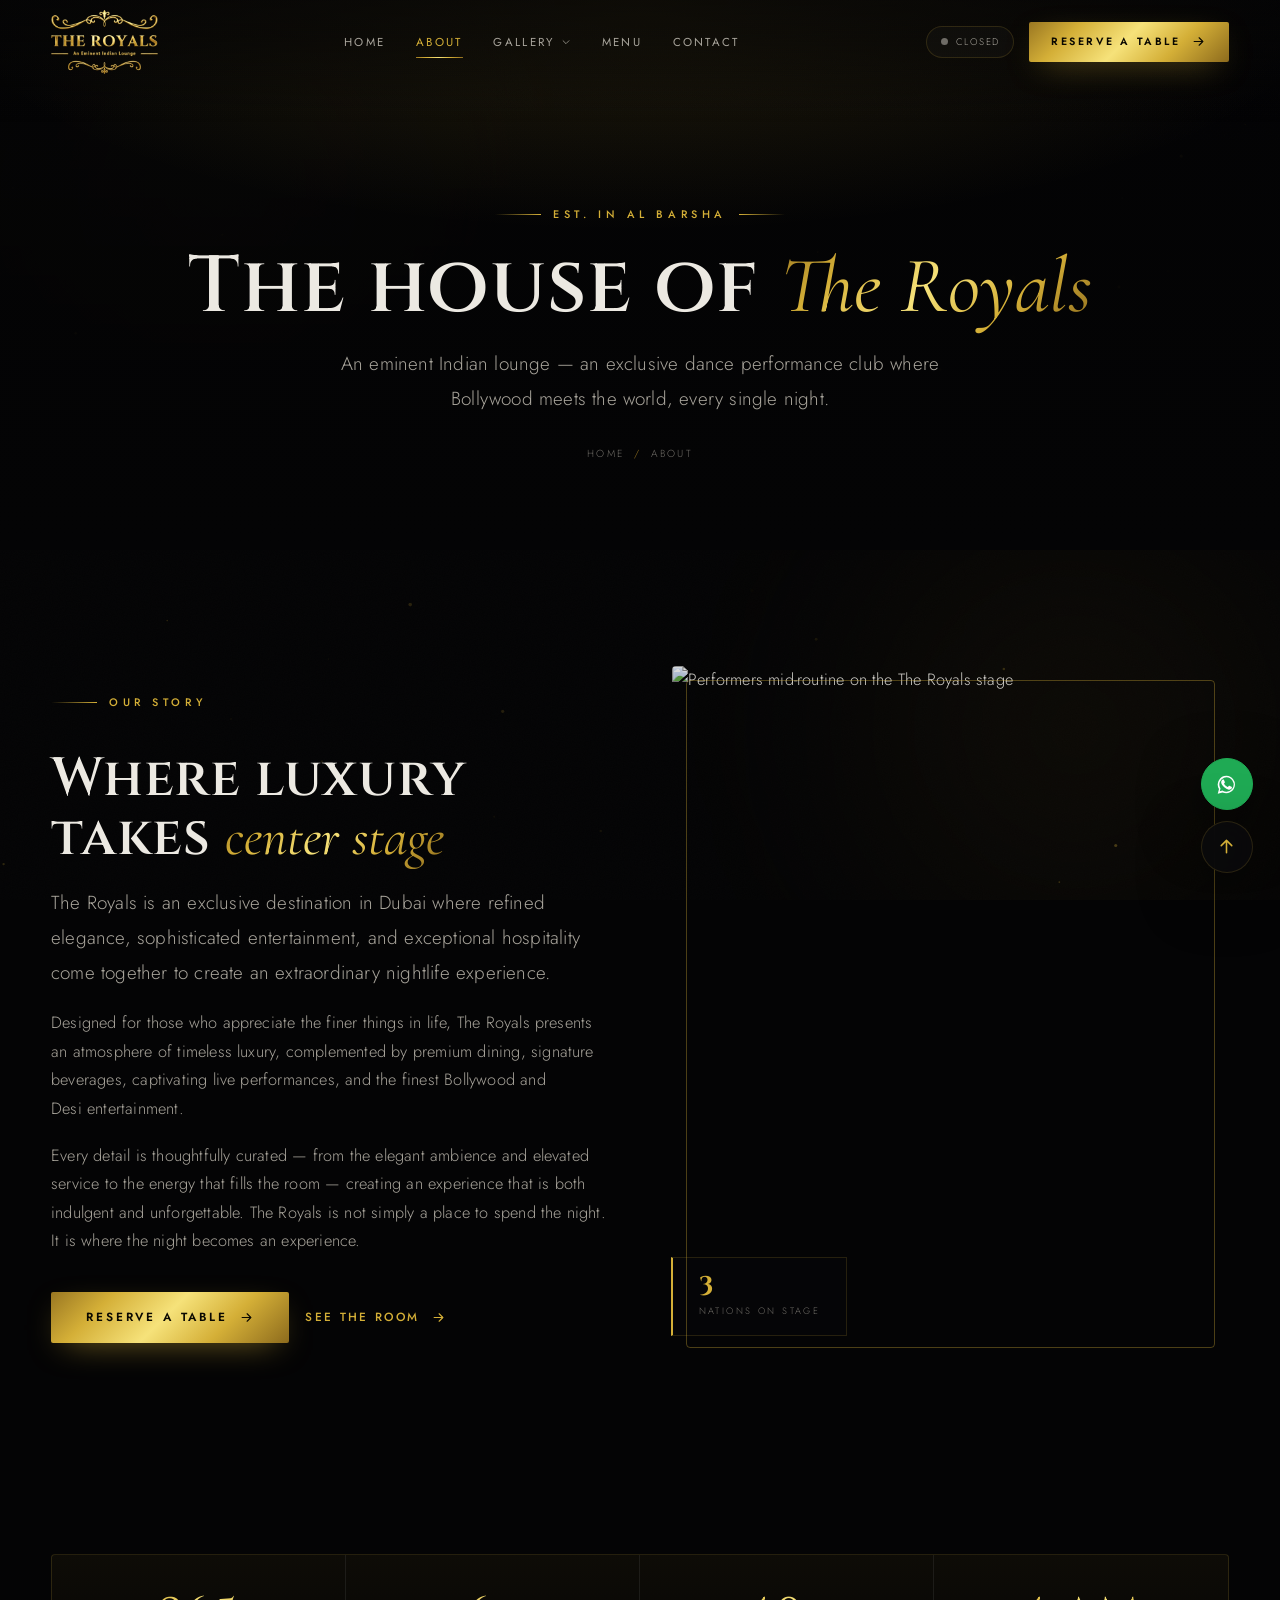
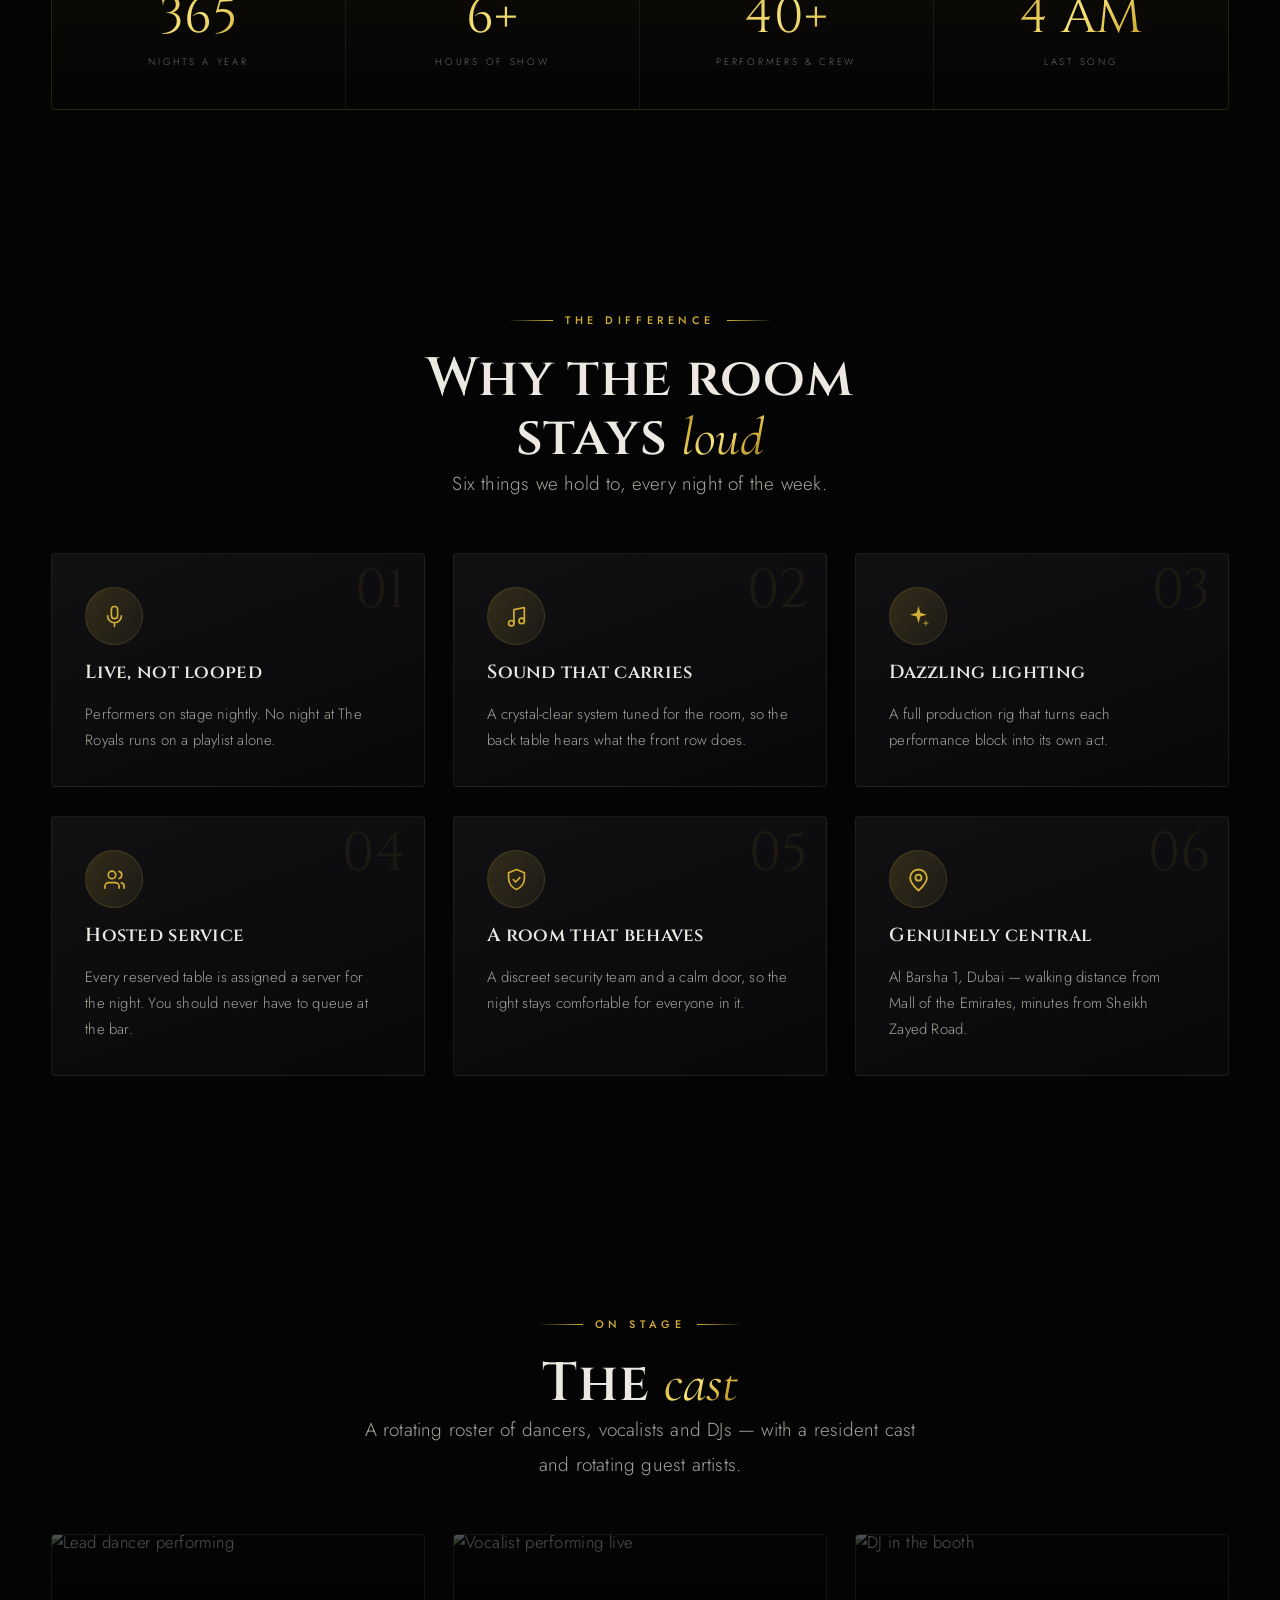
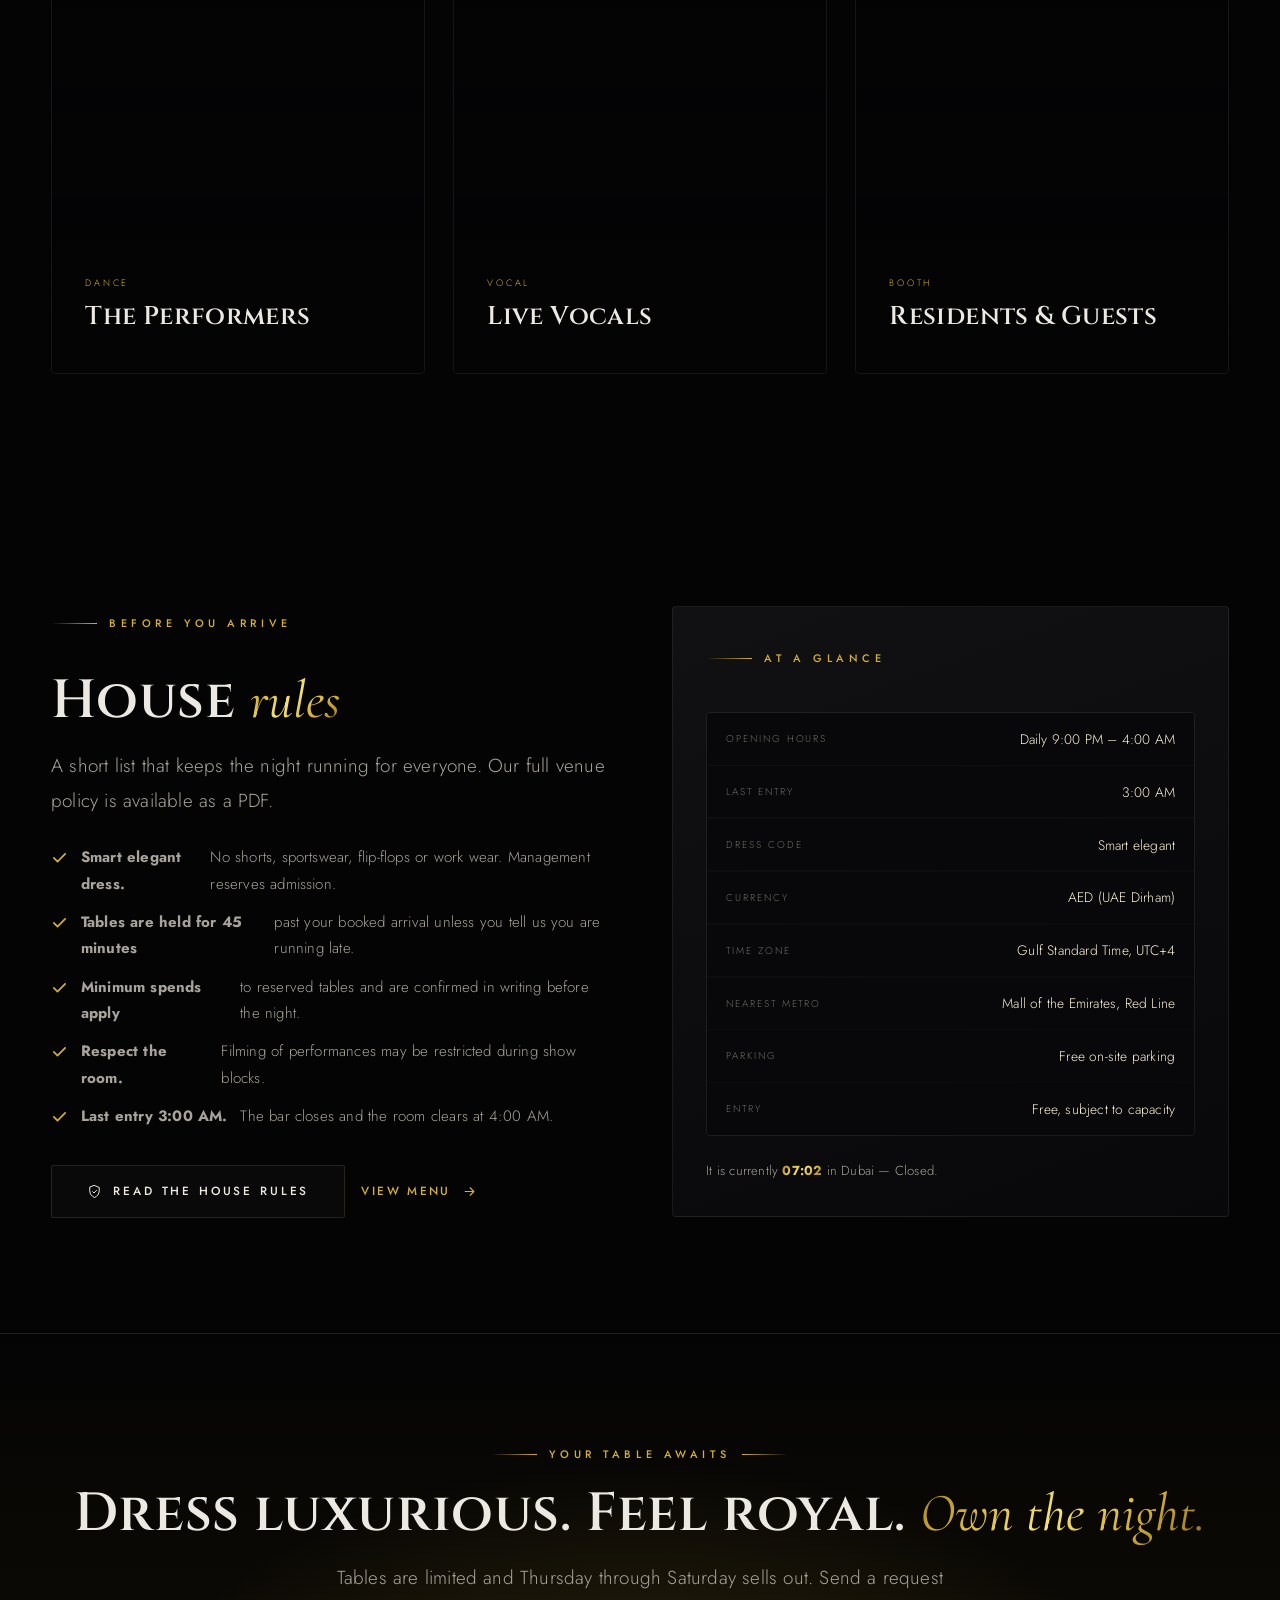
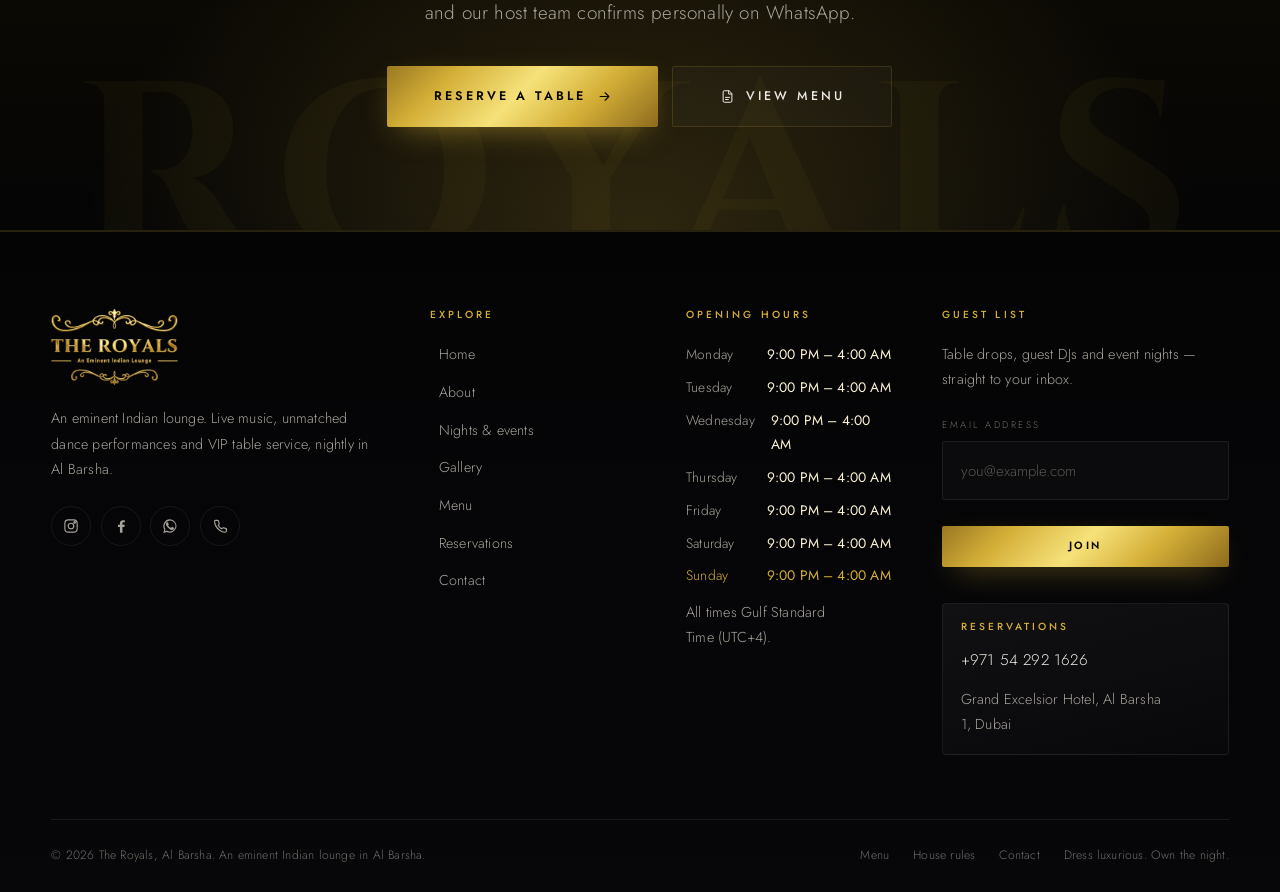
==== commit 9019d9fe: "Replace the PDF with a bilingual menu page, and finish the rename The View Menu button pointed at th" ====
--- a/about.html
+++ b/about.html
@@ -7,13 +7,13 @@
 <meta name="description" content="An exclusive dance performance club in Al Barsha, Dubai. Live Bollywood shows from performers across India, Pakistan and Nepal, nightly from 9:00 PM to 4:00 AM.">
 <meta name="theme-color" content="#050505">
 <script>document.documentElement.classList.add('js');</script>
-<link rel="canonical" href="https://the-kings-seven.vercel.app/about">
+<link rel="canonical" href="https://theroyalsdubai.vercel.app/about">
 
 <meta property="og:type" content="website">
 <meta property="og:title" content="About The Royals">
 <meta property="og:description" content="An exclusive dance performance club in Al Barsha, Dubai. Live Bollywood shows from performers across India, Pakistan and Nepal, nightly from 9:00 PM to 4:00 AM.">
 <meta property="og:locale" content="en_AE">
-<meta property="og:image" content="https://the-kings-seven.vercel.app/assets/img/reel-2-poster.jpg?v=f94cfc7d">
+<meta property="og:image" content="https://theroyalsdubai.vercel.app/assets/img/reel-2-poster.jpg?v=f94cfc7d">
 <meta name="twitter:card" content="summary_large_image">
 
 <link rel="icon" href="assets/img/favicon.png?v=74408001" type="image/png" sizes="64x64">
@@ -101,7 +101,7 @@
           <a role="menuitem" href="gallery.html?view=performance">Performance</a>
         </div>
       </div>
-      <a class="nav__link" href="#" data-menu-link>Menu</a>
+      <a class="nav__link" href="menu.html" data-menu-link>Menu</a>
       <a class="nav__link" href="contact.html">Contact</a>
     </nav>
 
@@ -133,7 +133,7 @@
       <a class="drawer__sub" href="gallery.html?view=venue">Venue</a>
       <a class="drawer__sub" href="gallery.html?view=performance">Performance</a>
     </div>
-    <a class="drawer__link" href="#" data-menu-link><span>04</span>Menu</a>
+    <a class="drawer__link" href="menu.html" data-menu-link><span>04</span>Menu</a>
     <a class="drawer__link" href="reservations.html"><span>05</span>Reserve</a>
     <a class="drawer__link" href="contact.html"><span>06</span>Contact</a>
   </nav>
@@ -310,7 +310,7 @@
             <a class="btn btn--ghost" href="about#house-rules">
               <svg viewBox="0 0 24 24"><use href="#i-shield"></use></svg> Read the house rules
             </a>
-            <a class="btn btn--link" href="#" data-menu-link>View menu <svg viewBox="0 0 24 24"><use href="#i-arrow"></use></svg></a>
+            <a class="btn btn--link" href="menu.html" data-menu-link>View menu <svg viewBox="0 0 24 24"><use href="#i-arrow"></use></svg></a>
           </div>
         </div>
 
@@ -350,7 +350,7 @@
         </p>
         <div class="cta-band__actions">
           <a class="btn btn--gold btn--lg" href="reservations.html">Reserve a table <svg viewBox="0 0 24 24"><use href="#i-arrow"></use></svg></a>
-          <a class="btn btn--ghost btn--lg" href="#" data-menu-link><svg viewBox="0 0 24 24"><use href="#i-pdf"></use></svg> View menu</a>
+          <a class="btn btn--ghost btn--lg" href="menu.html" data-menu-link><svg viewBox="0 0 24 24"><use href="#i-pdf"></use></svg> View menu</a>
         </div>
       </div>
     </div>
@@ -383,7 +383,7 @@
           <a href="about.html">About</a>
           <a href="events.html">Nights &amp; events</a>
           <a href="gallery.html">Gallery</a>
-          <a href="#" data-menu-link>Menu (PDF)</a>
+          <a href="menu.html" data-menu-link>Menu</a>
           <a href="reservations.html">Reservations</a>
           <a href="contact.html">Contact</a>
         </nav>
@@ -425,7 +425,7 @@
     <div class="footer__bottom">
       <span>&copy; <span data-year>2026</span> The Royals, Al Barsha. An eminent Indian lounge in Al Barsha.</span>
       <div class="footer__legal">
-        <a href="#" data-menu-link>Menu</a>
+        <a href="menu.html" data-menu-link>Menu</a>
         <a href="about#house-rules">House rules</a>
         <a href="contact.html">Contact</a>
         <span>Dress luxurious. Own the night.</span>
--- a/assets/css/style.css
+++ b/assets/css/style.css
@@ -2638,3 +2638,163 @@
   font-size: 1.12em;
   color: var(--gold-pale);
 }
+
+/* --------------------------------------------------------------------------
+   48. Menu page
+   -------------------------------------------------------------------------- */
+.page-hero--menu { padding-bottom: clamp(2rem, 5vw, 3.5rem); }
+
+/* language switch */
+.langpick {
+  display: inline-flex;
+  gap: .4rem;
+  margin-top: 1.75rem;
+  padding: .35rem;
+  border: 1px solid var(--line);
+  border-radius: 100px;
+  background: rgba(10, 10, 12, .6);
+  -webkit-backdrop-filter: blur(10px);
+  backdrop-filter: blur(10px);
+}
+.langpick__btn {
+  padding: .5rem 1.25rem;
+  border-radius: 100px;
+  font-size: .68rem;
+  letter-spacing: .2em;
+  text-transform: uppercase;
+  color: var(--text-soft);
+  transition: all .35s var(--ease);
+}
+.langpick__btn:hover { color: var(--gold); }
+.langpick__btn.is-active {
+  background: var(--gold-grad);
+  color: #0a0800;
+  font-weight: 600;
+}
+.langpick__btn[lang="ar"] {
+  font-family: "Noto Kufi Arabic", var(--font-body);
+  letter-spacing: 0;
+  font-size: .82rem;
+}
+
+/* the menu itself, two columns of sections on a wide screen */
+.menu {
+  columns: 2;
+  column-gap: clamp(2rem, 5vw, 4.5rem);
+  margin-top: clamp(1.5rem, 3vw, 2.5rem);
+}
+.menu > div { display: contents; }
+
+.menu__group {
+  break-inside: avoid;
+  margin-bottom: clamp(1.9rem, 3.4vw, 2.8rem);
+}
+
+.menu__title {
+  font-family: var(--font-serif);
+  font-style: italic;
+  font-size: clamp(1.3rem, 2.2vw, 1.75rem);
+  font-weight: 600;
+  color: var(--gold);
+  margin-bottom: .9rem;
+  padding-bottom: .5rem;
+  border-bottom: 1px solid var(--line);
+}
+
+.menu__list { display: grid; gap: .1rem; }
+
+.menu__row {
+  display: grid;
+  grid-template-columns: auto 1fr auto;
+  align-items: baseline;
+  gap: .6rem;
+  padding: .5rem 0;
+  font-size: .94rem;
+}
+.menu__row--measures,
+.menu__head {
+  grid-template-columns: 1fr repeat(3, 3.6rem);
+  gap: .5rem;
+}
+
+.menu__head {
+  display: grid;
+  padding-bottom: .3rem;
+  font-size: .6rem;
+  letter-spacing: .18em;
+  text-transform: uppercase;
+  color: var(--text-mute);
+}
+
+.menu__name { display: grid; gap: .16rem; min-width: 0; }
+.menu__name > span:first-child { color: var(--text); }
+.menu__sub {
+  font-size: .74rem;
+  color: var(--text-mute);
+  letter-spacing: .02em;
+}
+
+/* the leader dots between a dish and its price */
+.menu__dots {
+  align-self: center;
+  height: 1px;
+  min-width: 1.5rem;
+  background-image: radial-gradient(circle, var(--line) 1px, transparent 1px);
+  background-size: 6px 1px;
+  background-repeat: repeat-x;
+  opacity: .75;
+}
+
+.menu__p {
+  font-family: var(--font-display);
+  font-size: .96rem;
+  color: var(--gold-pale);
+  font-variant-numeric: tabular-nums;
+  text-align: right;
+  white-space: nowrap;
+}
+.menu__row--measures .menu__p { font-size: .9rem; }
+
+.menu__note {
+  max-width: 62ch;
+  margin: clamp(1.5rem, 3vw, 2.5rem) auto 0;
+  text-align: center;
+  font-size: .78rem;
+  line-height: 1.7;
+  color: var(--text-mute);
+}
+
+@media (max-width: 860px) {
+  .menu { columns: 1; }
+}
+@media (max-width: 420px) {
+  .menu__row--measures,
+  .menu__head { grid-template-columns: 1fr repeat(3, 2.9rem); gap: .35rem; }
+  .menu__p { font-size: .85rem; }
+}
+
+/* --------------------------------------------------------------------------
+   49. Arabic — right to left, and a typeface that suits the script
+   -------------------------------------------------------------------------- */
+[lang="ar"] .menu__title,
+[lang="ar"] .menu__name,
+[lang="ar"] .menu__sub,
+[lang="ar"] .menu__note,
+[lang="ar"] .tab,
+[lang="ar"] .eyebrow,
+[lang="ar"] .lead,
+[lang="ar"] .crumbs {
+  font-family: "Noto Kufi Arabic", var(--font-body);
+  letter-spacing: 0;
+}
+[lang="ar"] .menu__title { font-style: normal; }
+[lang="ar"] h1 { font-family: "Noto Kufi Arabic", var(--font-display); letter-spacing: 0; }
+
+/* mirror the row so prices sit on the left and names read from the right */
+[dir="rtl"] .menu__row { grid-template-columns: auto 1fr auto; }
+[dir="rtl"] .menu__p { text-align: left; }
+[dir="rtl"] .menu__note,
+[dir="rtl"] .page-hero .lead { text-align: center; }
+[dir="rtl"] .menu__title { text-align: right; }
+[dir="rtl"] .eyebrow::before { background: linear-gradient(270deg, transparent, var(--gold)); }
+[dir="rtl"] .eyebrow.is-centered::after { background: linear-gradient(90deg, transparent, var(--gold)); }
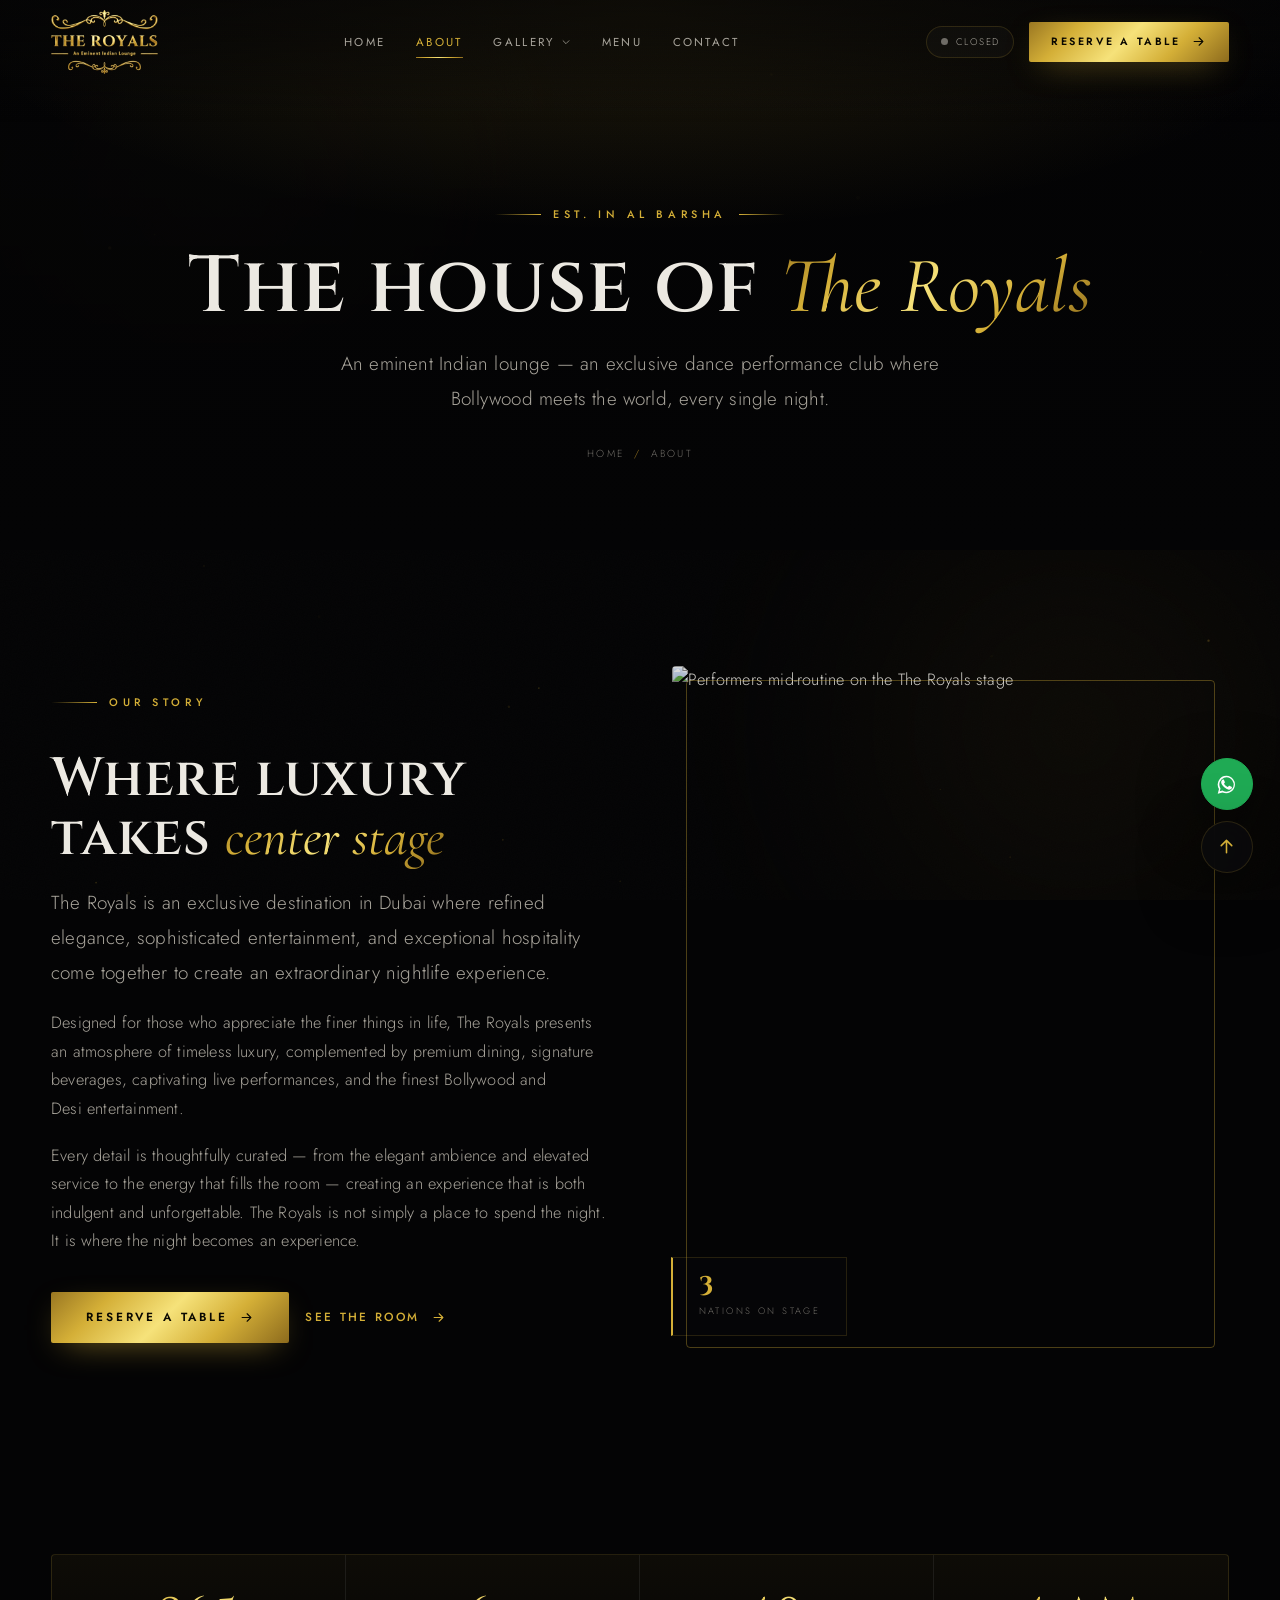
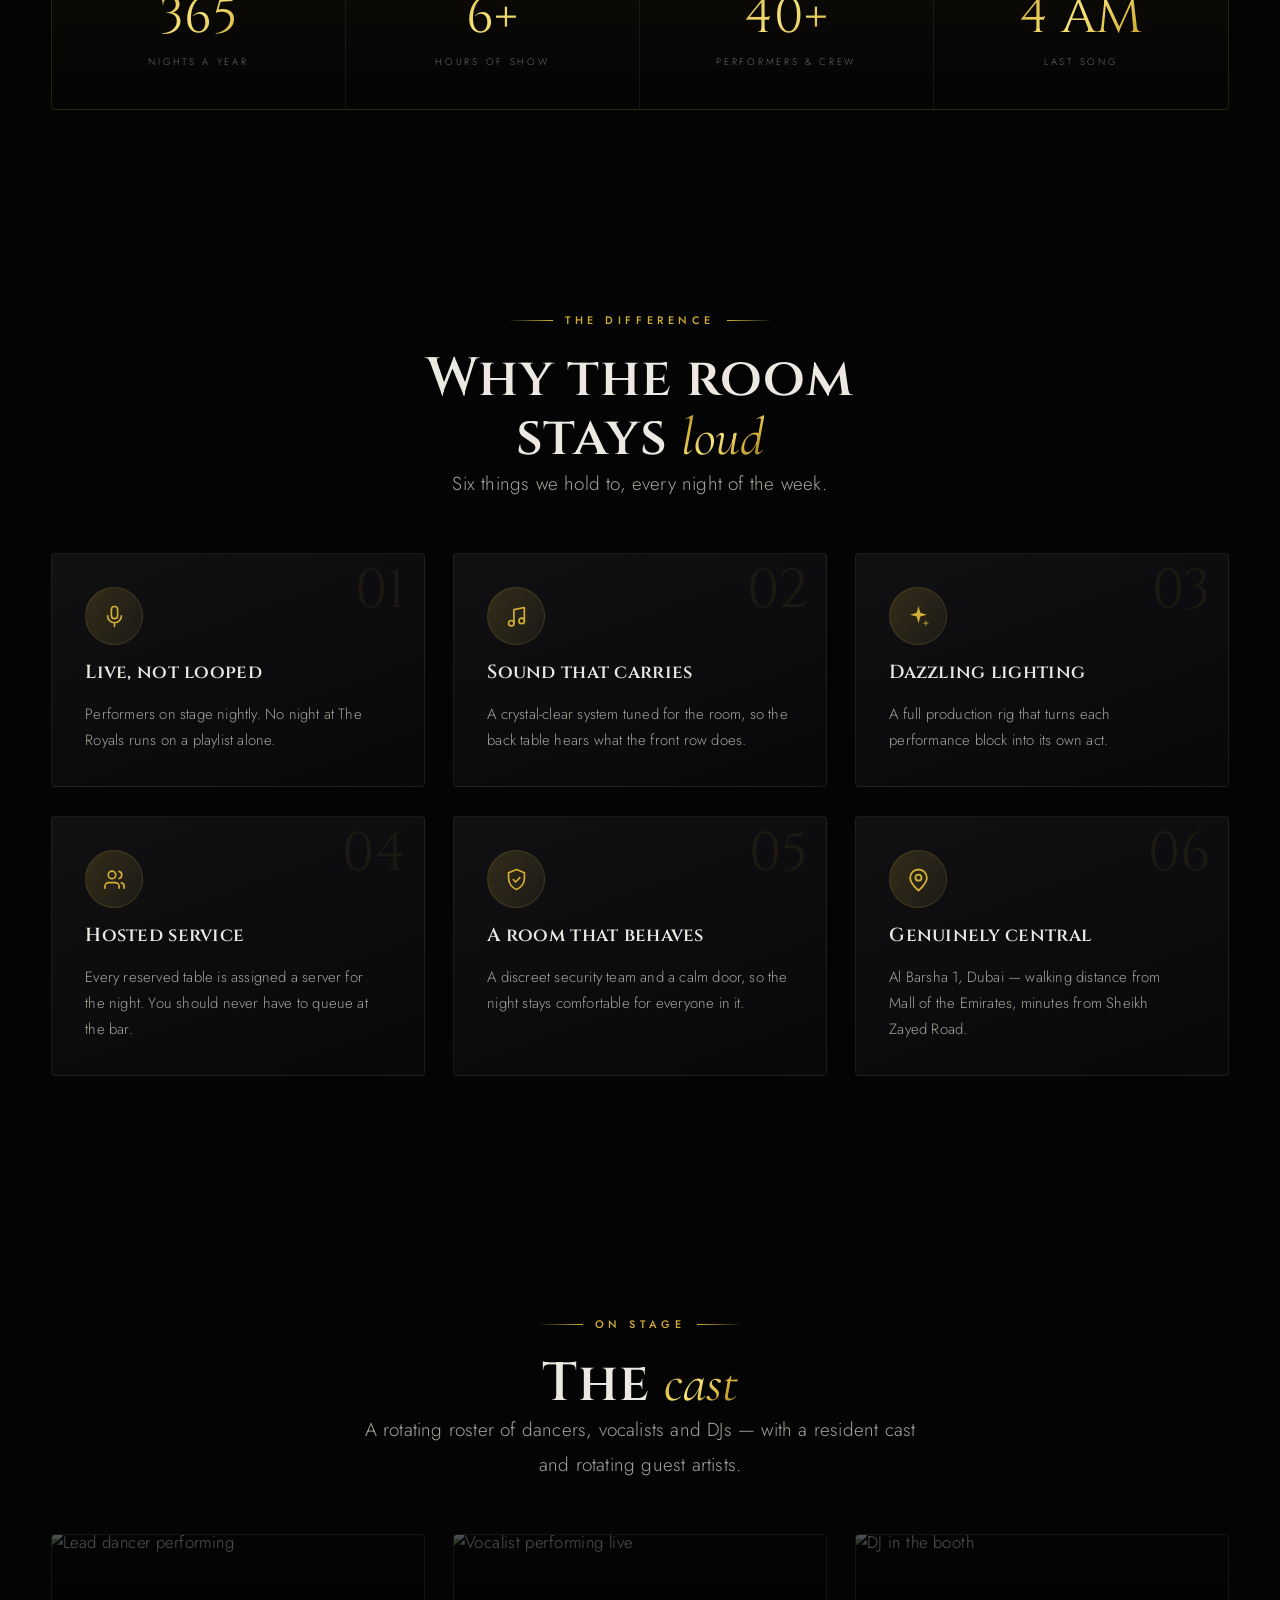
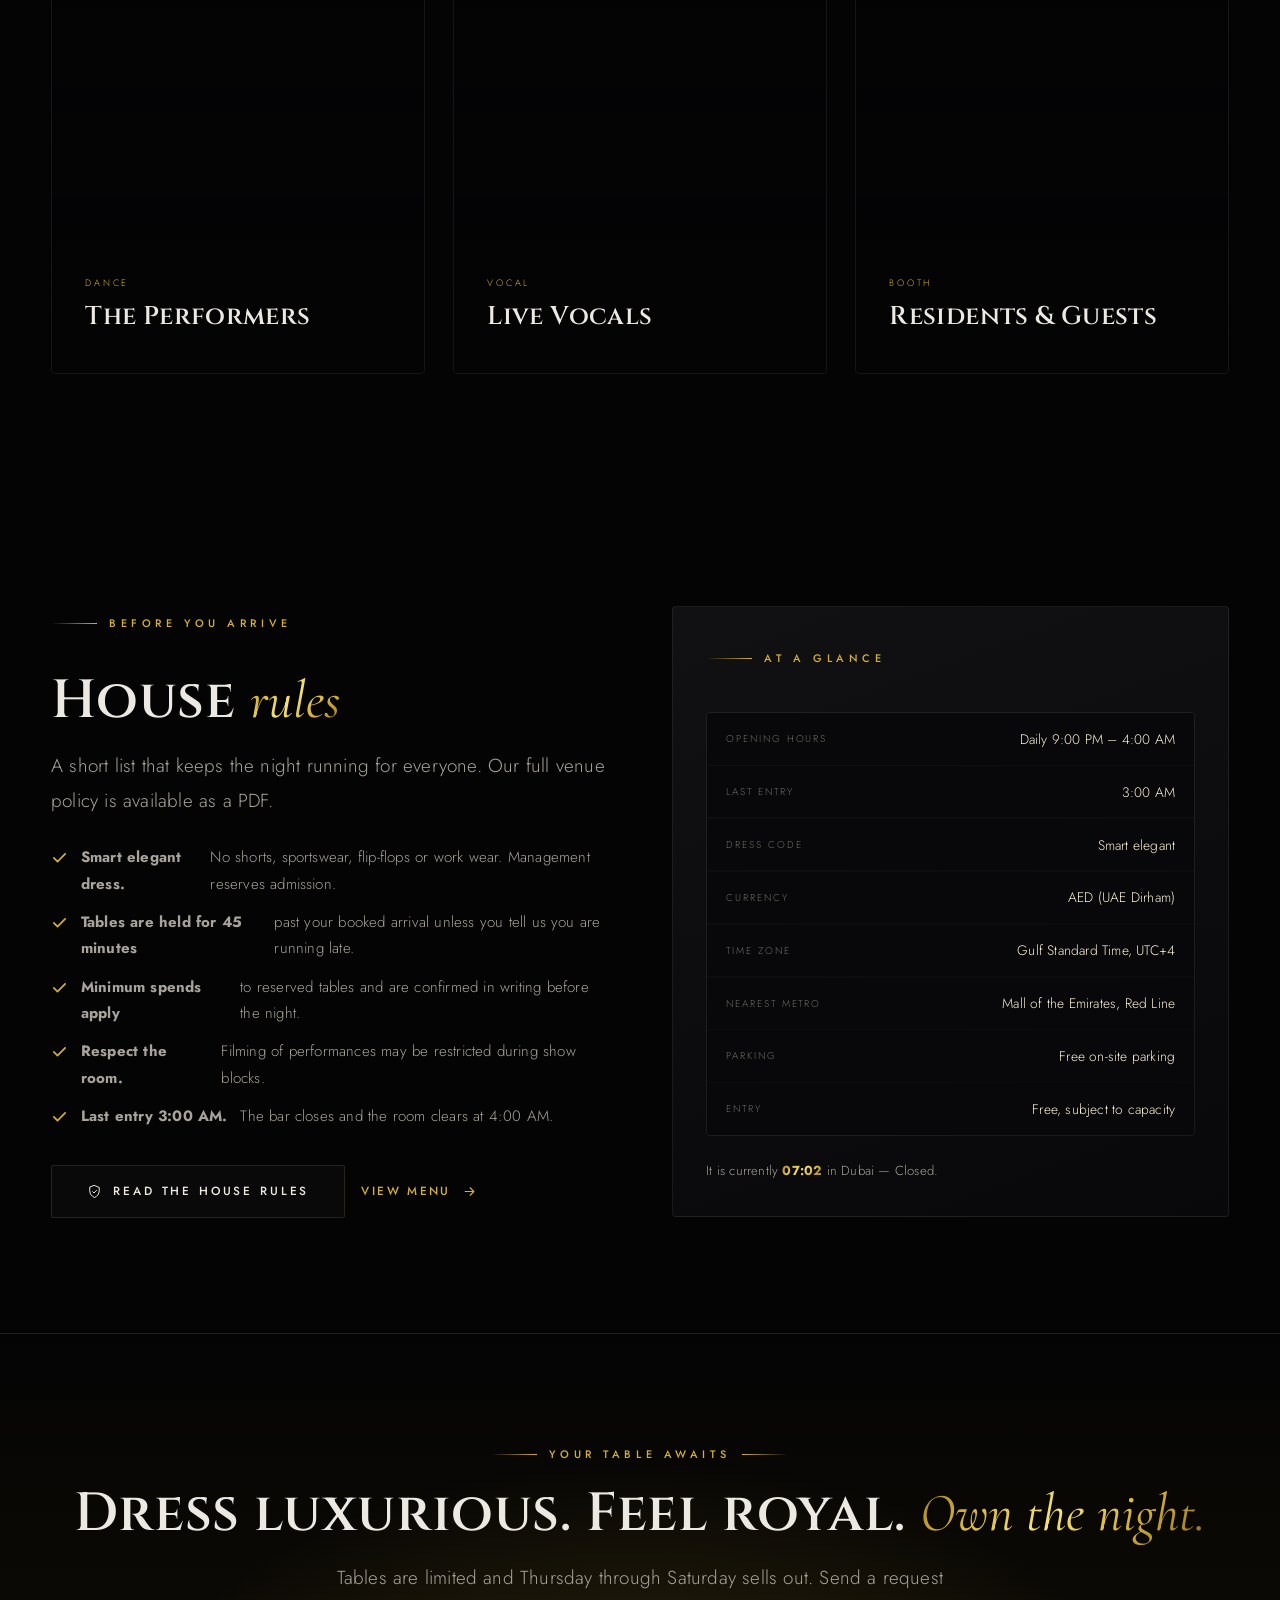
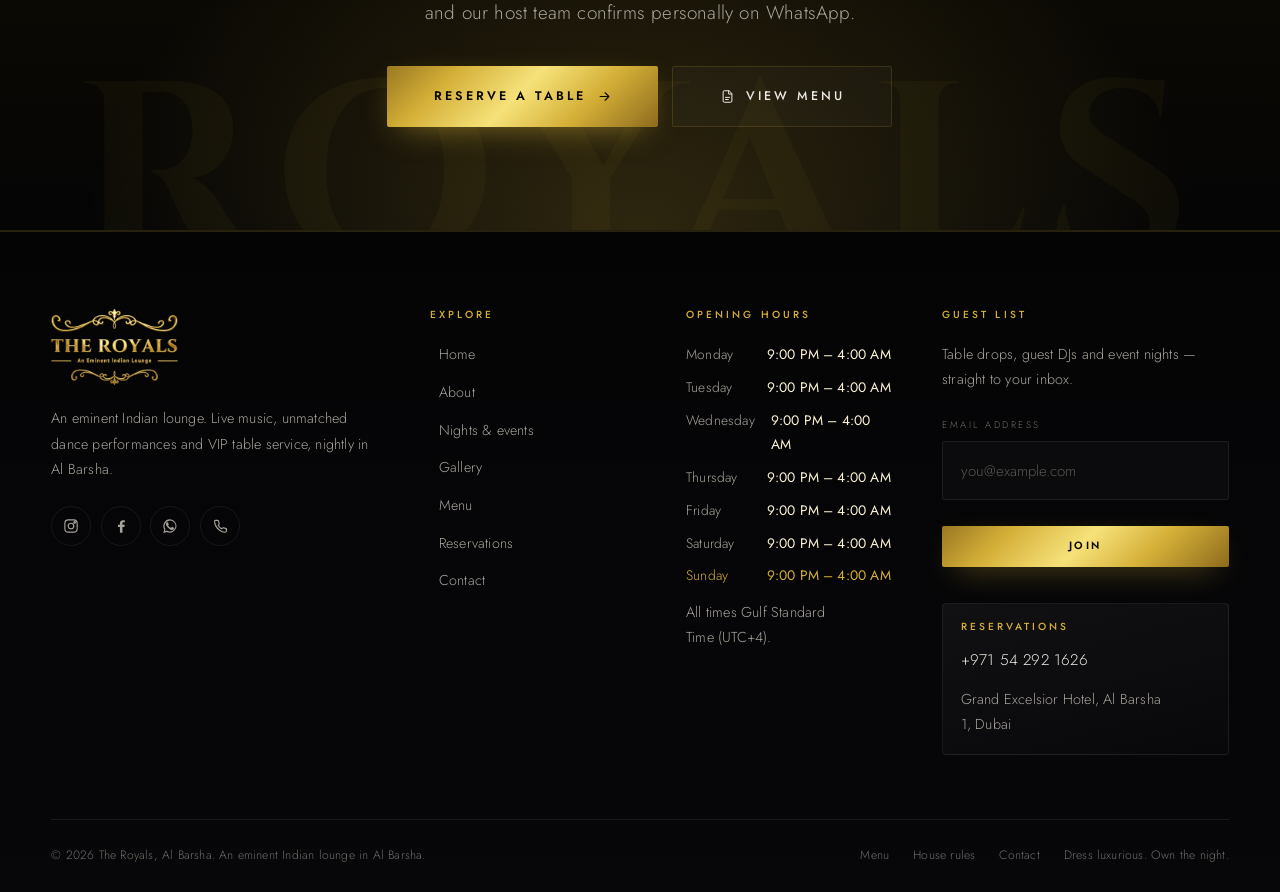
==== commit d3c65cfd: "Revert canonicals to the hostname that tracks production theroyalsdubai.vercel.app was claimed to ge" ====
--- a/about.html
+++ b/about.html
@@ -7,13 +7,13 @@
 <meta name="description" content="An exclusive dance performance club in Al Barsha, Dubai. Live Bollywood shows from performers across India, Pakistan and Nepal, nightly from 9:00 PM to 4:00 AM.">
 <meta name="theme-color" content="#050505">
 <script>document.documentElement.classList.add('js');</script>
-<link rel="canonical" href="https://theroyalsdubai.vercel.app/about">
+<link rel="canonical" href="https://the-kings-seven.vercel.app/about">
 
 <meta property="og:type" content="website">
 <meta property="og:title" content="About The Royals">
 <meta property="og:description" content="An exclusive dance performance club in Al Barsha, Dubai. Live Bollywood shows from performers across India, Pakistan and Nepal, nightly from 9:00 PM to 4:00 AM.">
 <meta property="og:locale" content="en_AE">
-<meta property="og:image" content="https://theroyalsdubai.vercel.app/assets/img/reel-2-poster.jpg?v=f94cfc7d">
+<meta property="og:image" content="https://the-kings-seven.vercel.app/assets/img/reel-2-poster.jpg?v=f94cfc7d">
 <meta name="twitter:card" content="summary_large_image">
 
 <link rel="icon" href="assets/img/favicon.png?v=74408001" type="image/png" sizes="64x64">
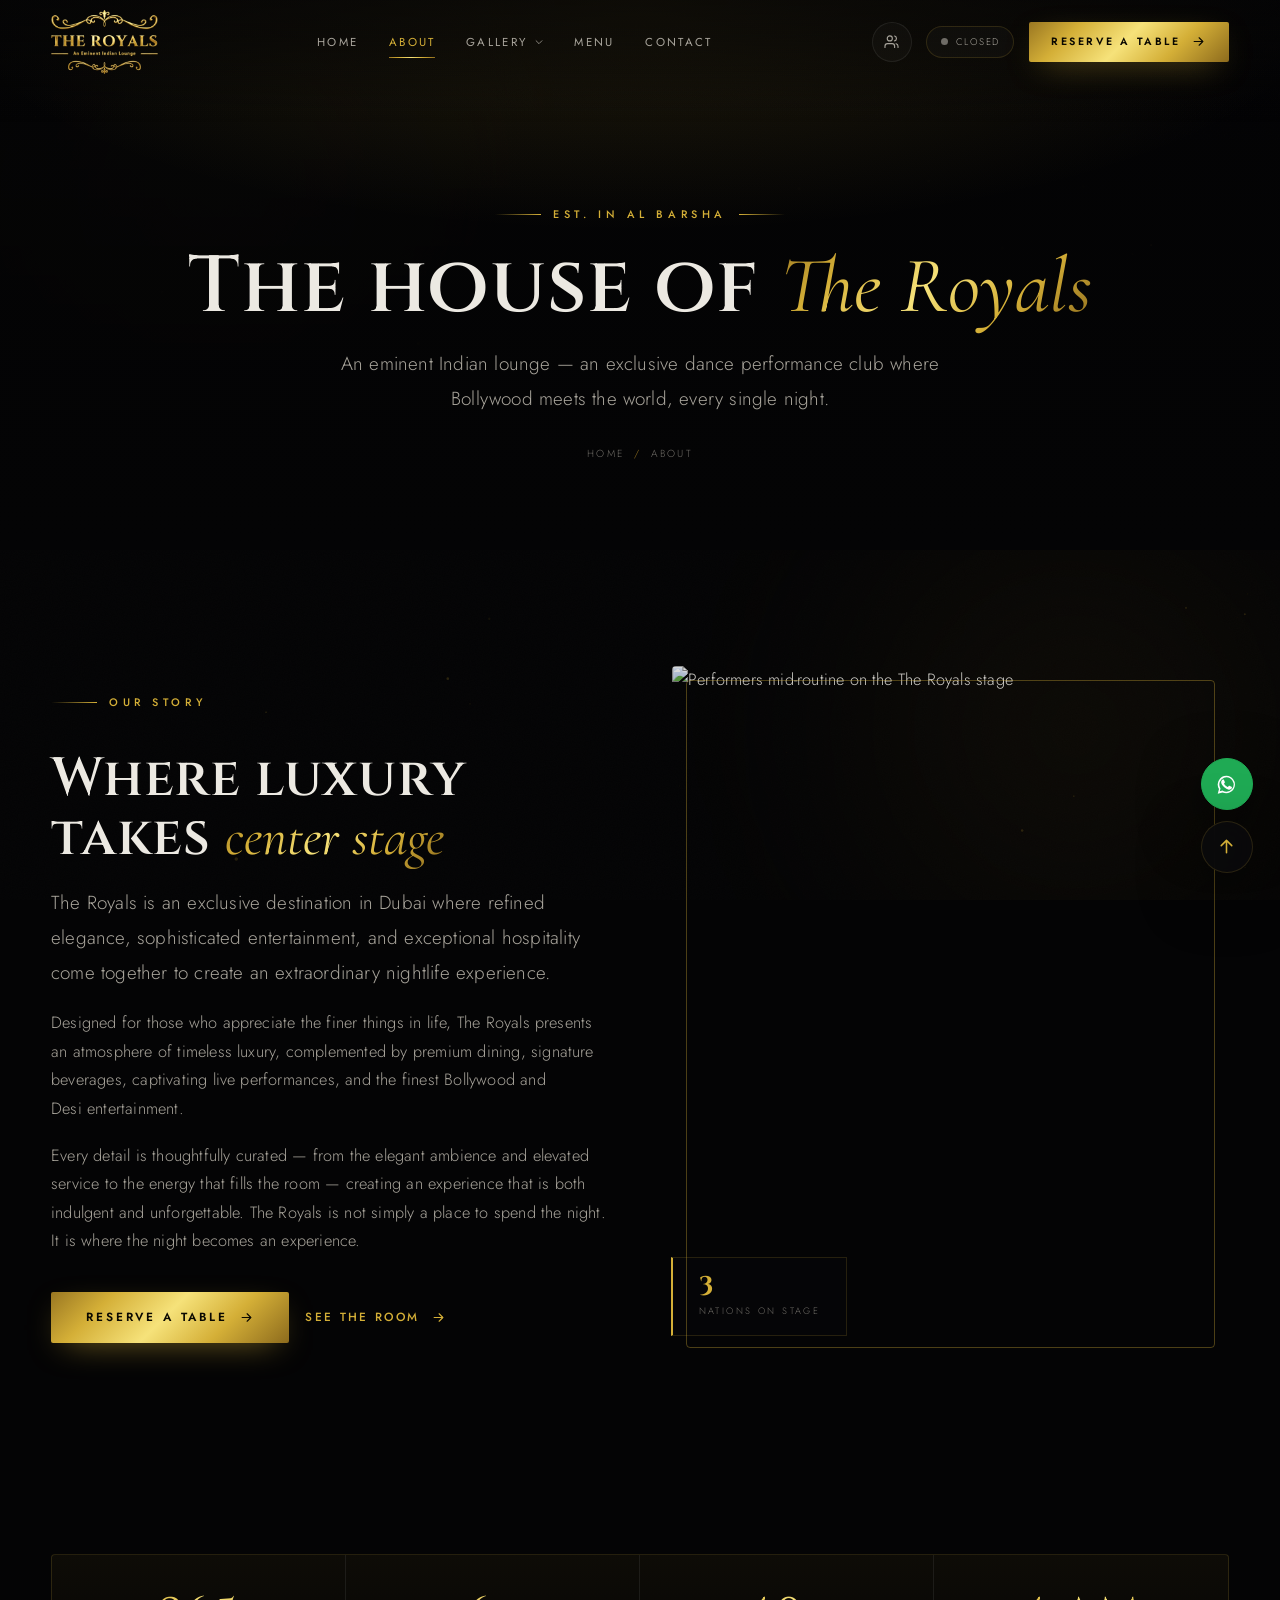
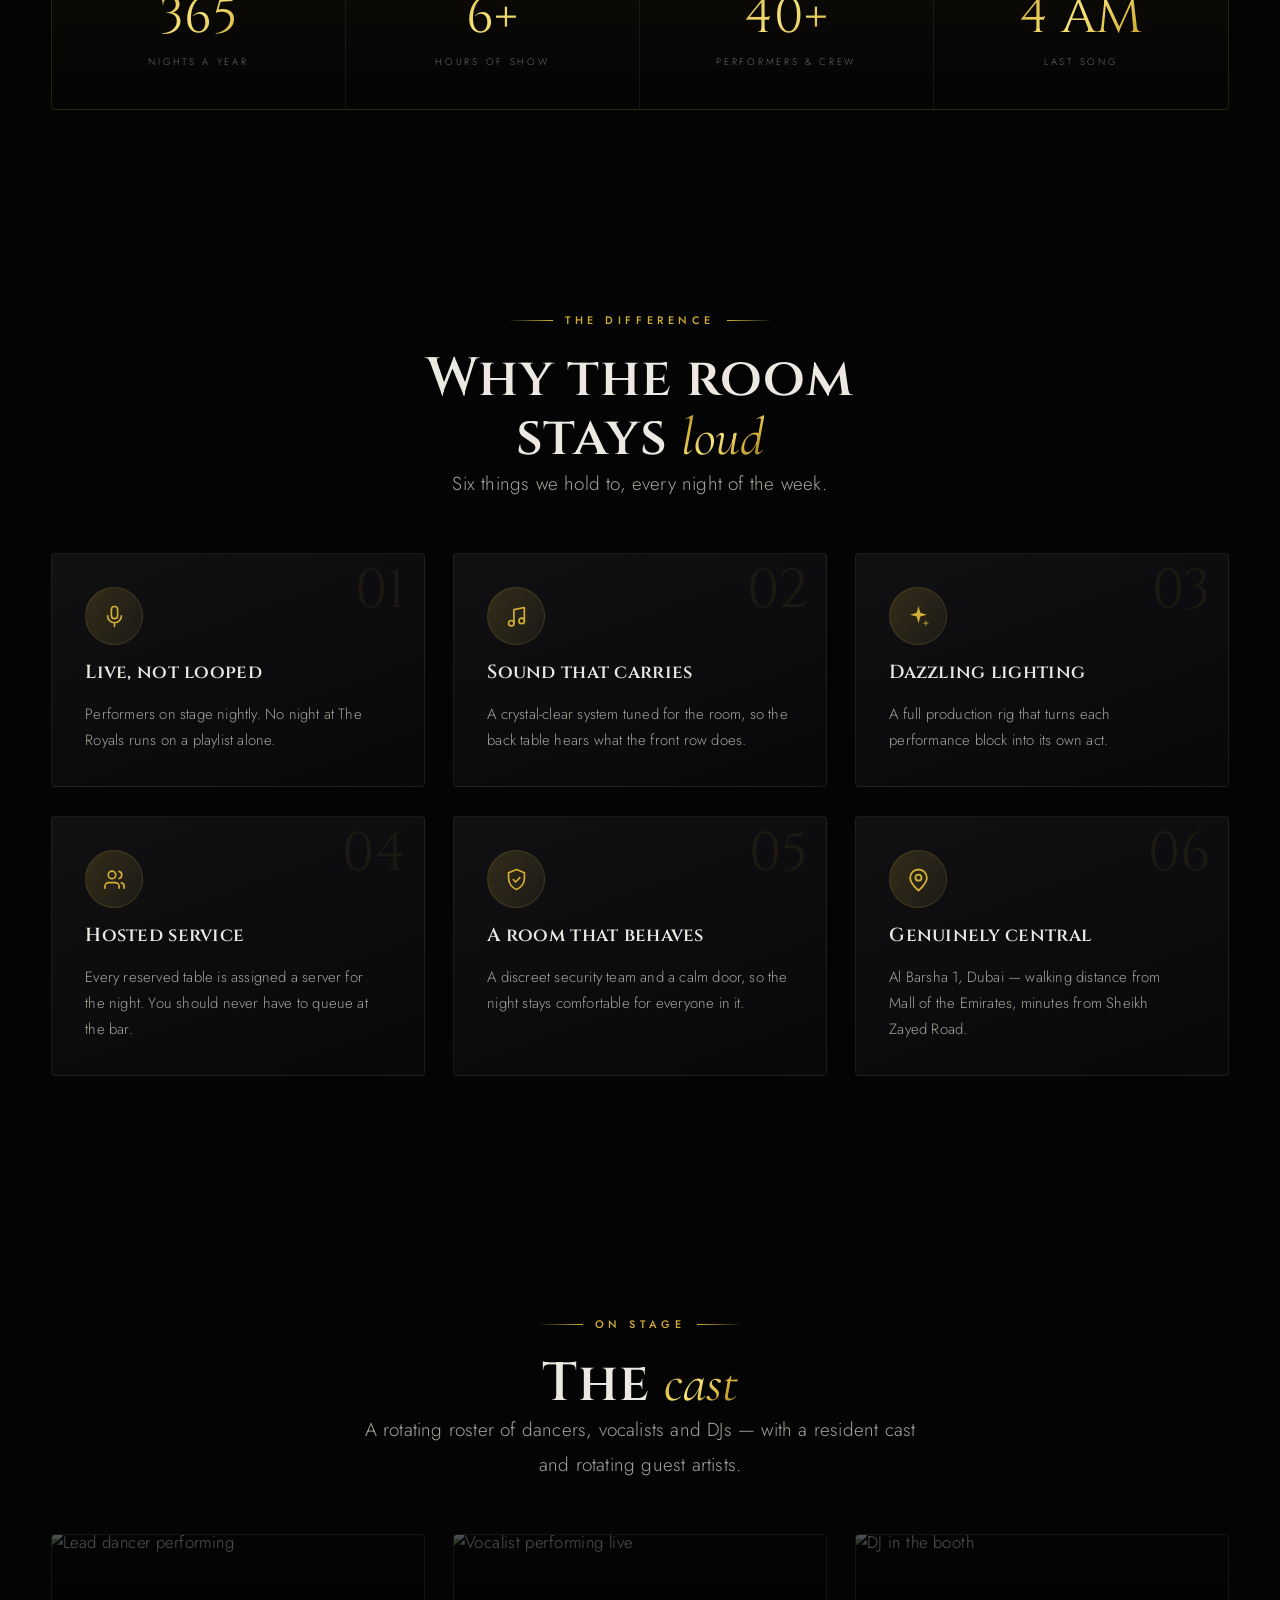
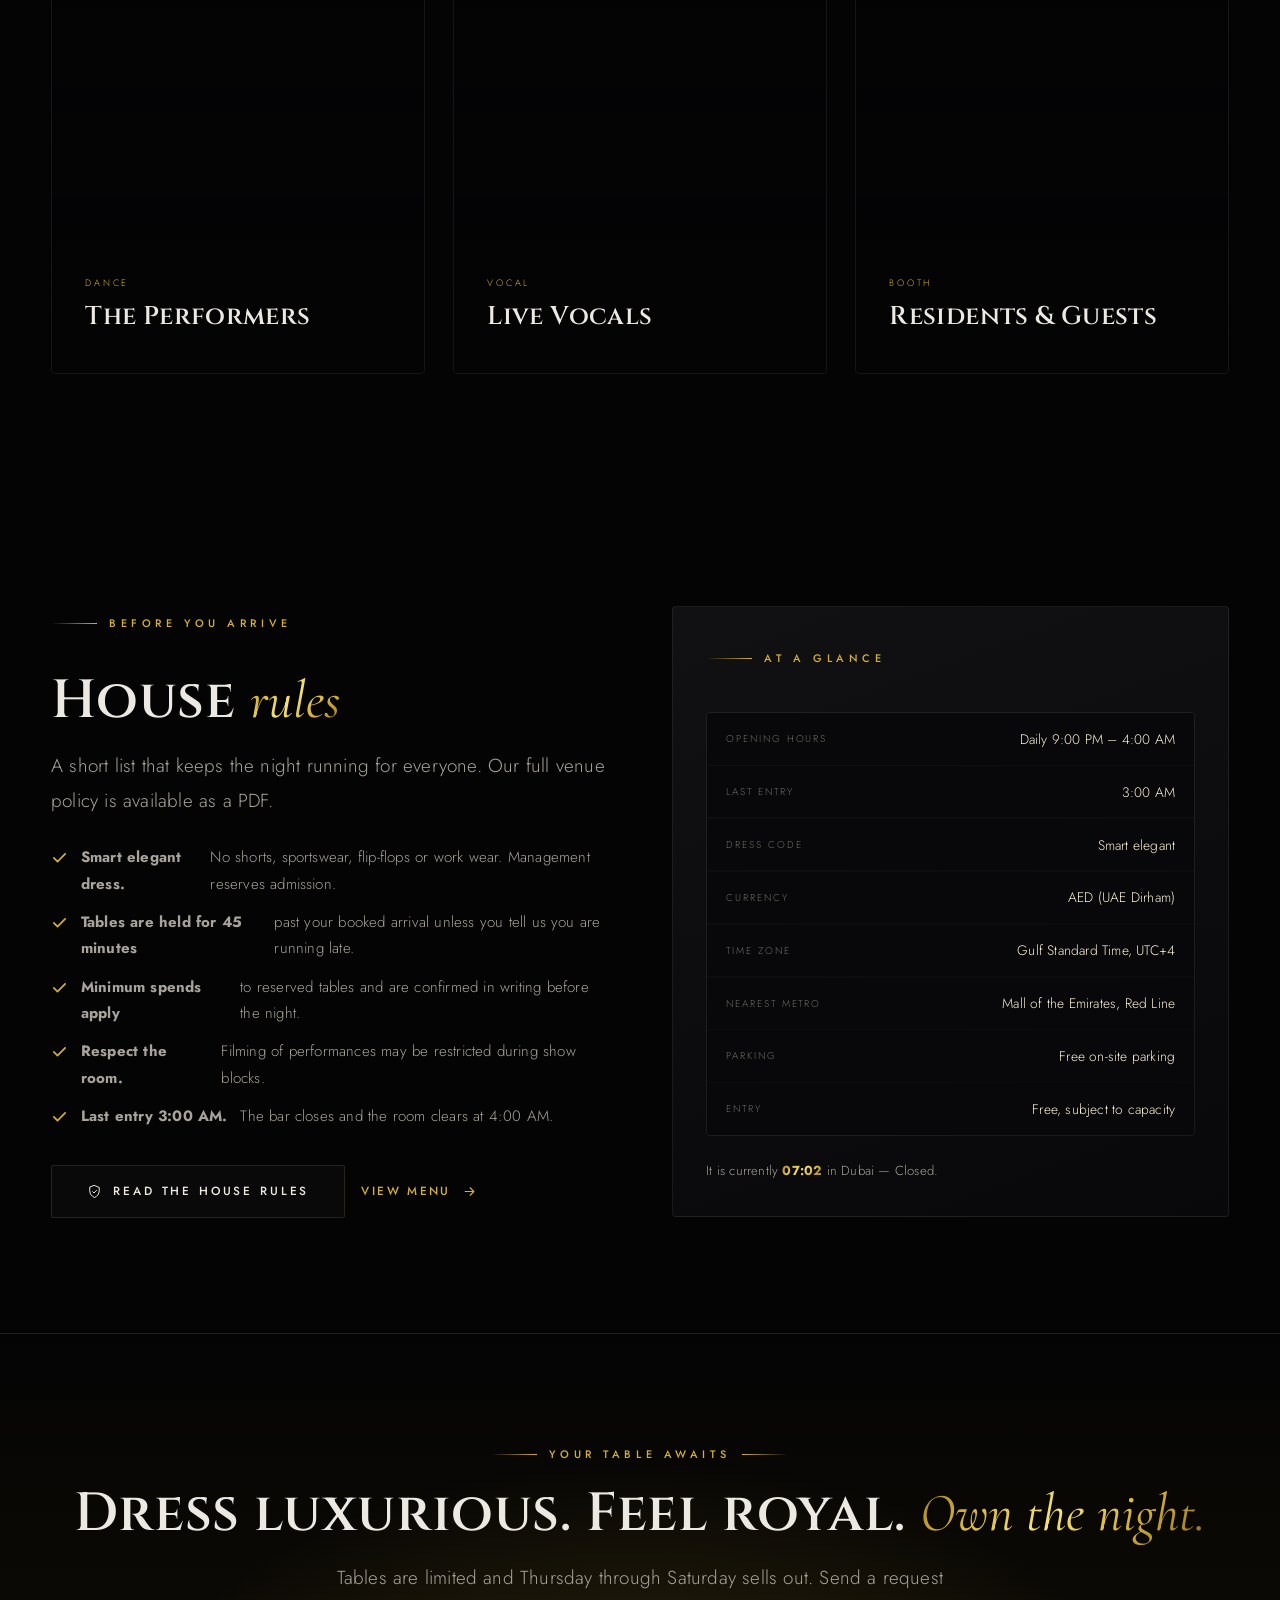
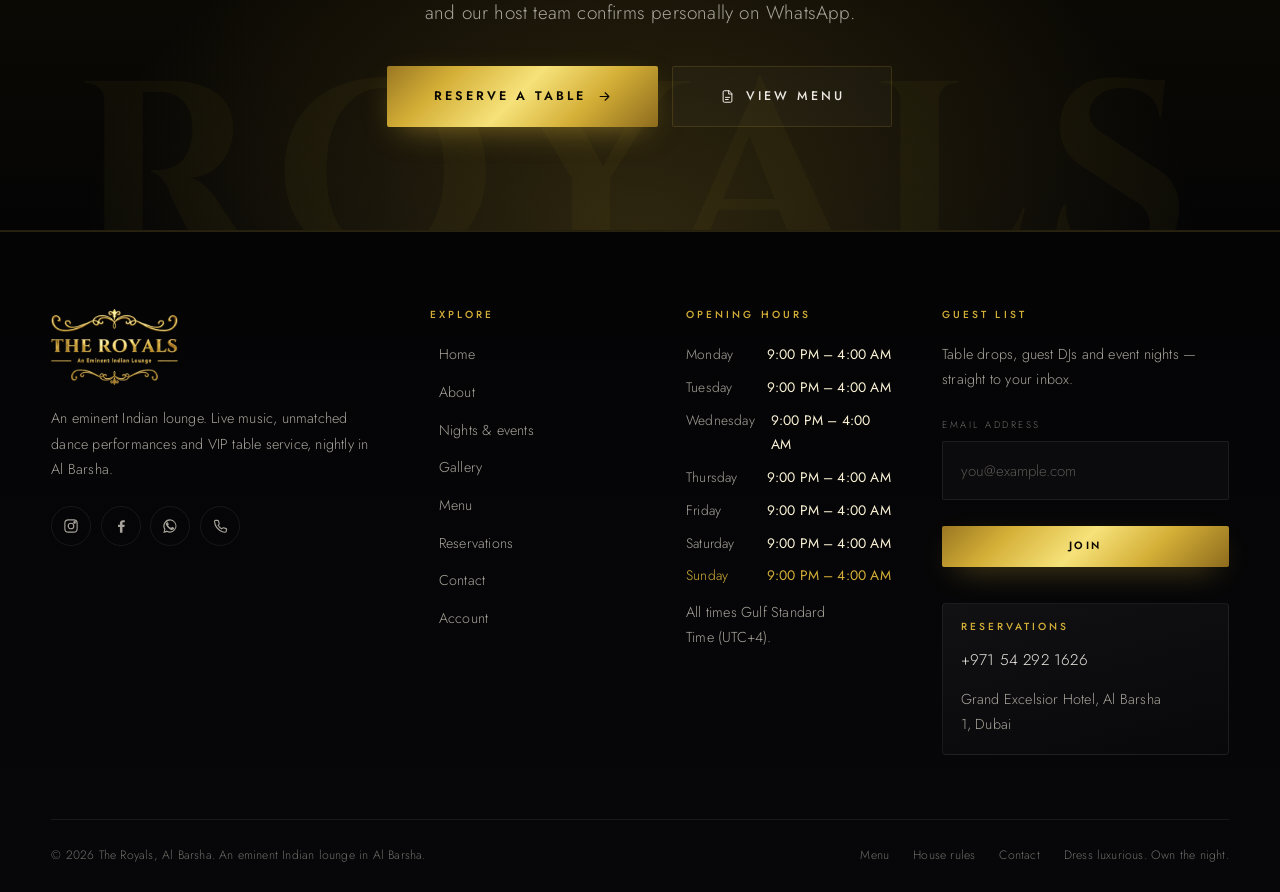
==== commit 16b5f07c: "Use the venue's real menu pages, and scaffold guest accounts The menu now comes from the venue's own" ====
--- a/about.html
+++ b/about.html
@@ -107,6 +107,7 @@
 
     <div class="header__actions">
       <div class="locpick" data-location-picker hidden></div>
+      <a class="acct-link" href="account.html" aria-label="Your account" title="Your account"><svg viewBox="0 0 24 24"><use href="#i-users"></use></svg></a>
       <span class="status-pill" data-status-pill>
         <span class="status-pill__dot"></span>
         <span data-status-label>Closed</span>
@@ -136,6 +137,7 @@
     <a class="drawer__link" href="menu.html" data-menu-link><span>04</span>Menu</a>
     <a class="drawer__link" href="reservations.html"><span>05</span>Reserve</a>
     <a class="drawer__link" href="contact.html"><span>06</span>Contact</a>
+    <a class="drawer__link" href="account.html"><span>07</span>Account</a>
   </nav>
   <div class="drawer__foot">
     <div class="locpick" data-location-picker hidden></div>
@@ -386,6 +388,7 @@
           <a href="menu.html" data-menu-link>Menu</a>
           <a href="reservations.html">Reservations</a>
           <a href="contact.html">Contact</a>
+          <a href="account.html">Account</a>
         </nav>
       </div>
 
--- a/assets/css/style.css
+++ b/assets/css/style.css
@@ -2798,3 +2798,121 @@
 [dir="rtl"] .menu__title { text-align: right; }
 [dir="rtl"] .eyebrow::before { background: linear-gradient(270deg, transparent, var(--gold)); }
 [dir="rtl"] .eyebrow.is-centered::after { background: linear-gradient(90deg, transparent, var(--gold)); }
+
+/* --------------------------------------------------------------------------
+   50. Menu page viewer
+   The gallery greys and dims its images by design. A menu has to stay
+   readable, so this variant keeps the pages at full fidelity.
+   -------------------------------------------------------------------------- */
+.gallery--menu {
+  grid-template-columns: repeat(auto-fill, minmax(min(230px, 100%), 1fr));
+  grid-auto-rows: auto;
+  gap: clamp(.8rem, 1.7vw, 1.25rem);
+}
+
+.gallery--menu .gallery__item {
+  border-color: var(--line-soft);
+  background: #f6efdc;           /* the menu stock, so a loading page is not a black hole */
+}
+.gallery--menu .gallery__item img {
+  width: 100%;
+  height: auto;
+  aspect-ratio: 1100 / 1550;
+  object-fit: cover;
+  filter: none;
+  transform: none;
+}
+.gallery--menu .gallery__item:hover img {
+  filter: brightness(1.03);
+  transform: scale(1.015);
+}
+.gallery--menu .gallery__cap {
+  background: linear-gradient(180deg, transparent, rgba(4, 4, 5, .82));
+}
+
+/* page count beside a section tab */
+.tab__count {
+  display: inline-grid;
+  place-items: center;
+  min-width: 1.15rem;
+  height: 1.15rem;
+  margin-left: .55rem;
+  padding: 0 .3rem;
+  border-radius: 100px;
+  background: rgba(212, 175, 55, .16);
+  color: var(--gold);
+  font-size: .56rem;
+  letter-spacing: 0;
+}
+.tab.is-active .tab__count { background: rgba(10, 8, 0, .18); color: #0a0800; }
+
+/* the lightbox shows a full page, so let it run taller than a photo would */
+.lightbox__stage img { max-height: 84vh; }
+
+@media (max-width: 520px) {
+  .gallery--menu { grid-template-columns: repeat(2, minmax(0, 1fr)); }
+  .gallery--menu .gallery__cap { padding: 1.4rem .7rem .7rem; }
+  .gallery--menu .gallery__cap h4 { font-size: .8rem; }
+}
+
+/* --------------------------------------------------------------------------
+   51. Account pages
+   -------------------------------------------------------------------------- */
+.auth {
+  display: grid;
+  grid-template-columns: 1.4fr 1fr;
+  gap: clamp(1.5rem, 3vw, 2.5rem);
+  align-items: start;
+}
+.auth__card {
+  padding: clamp(1.5rem, 3vw, 2.4rem);
+  border: 1px solid var(--line-soft);
+  border-radius: var(--radius-lg);
+  background: linear-gradient(165deg, var(--panel), var(--ink));
+}
+.auth__card .tabs { justify-content: flex-start; margin-bottom: 1.6rem; }
+.auth__who {
+  font-size: clamp(1.15rem, 2vw, 1.5rem);
+  color: var(--gold-pale);
+  margin-bottom: .3rem;
+  word-break: break-word;
+}
+.auth__list { display: grid; gap: .8rem; }
+.auth__list li {
+  display: flex;
+  gap: .75rem;
+  align-items: flex-start;
+  font-size: .9rem;
+  color: var(--text-soft);
+}
+.auth__list li svg { width: 16px; height: 16px; color: var(--gold); flex: none; margin-top: .32em; }
+
+.auth .form-note code {
+  padding: .12rem .4rem;
+  border-radius: 3px;
+  background: rgba(212, 175, 55, .12);
+  color: var(--gold);
+  font-size: .92em;
+}
+
+/* the account link in the header */
+.acct-link {
+  display: grid;
+  place-items: center;
+  width: 40px; height: 40px;
+  border: 1px solid var(--line-soft);
+  border-radius: 50%;
+  color: var(--text-soft);
+  background: var(--glass);
+  transition: all .35s var(--ease);
+  flex: none;
+}
+.acct-link:hover { color: var(--gold); border-color: var(--line); }
+.acct-link svg { width: 17px; height: 17px; }
+
+@media (max-width: 900px) {
+  .auth { grid-template-columns: 1fr; }
+}
+@media (max-width: 980px) {
+  .acct-link { display: none; }
+}
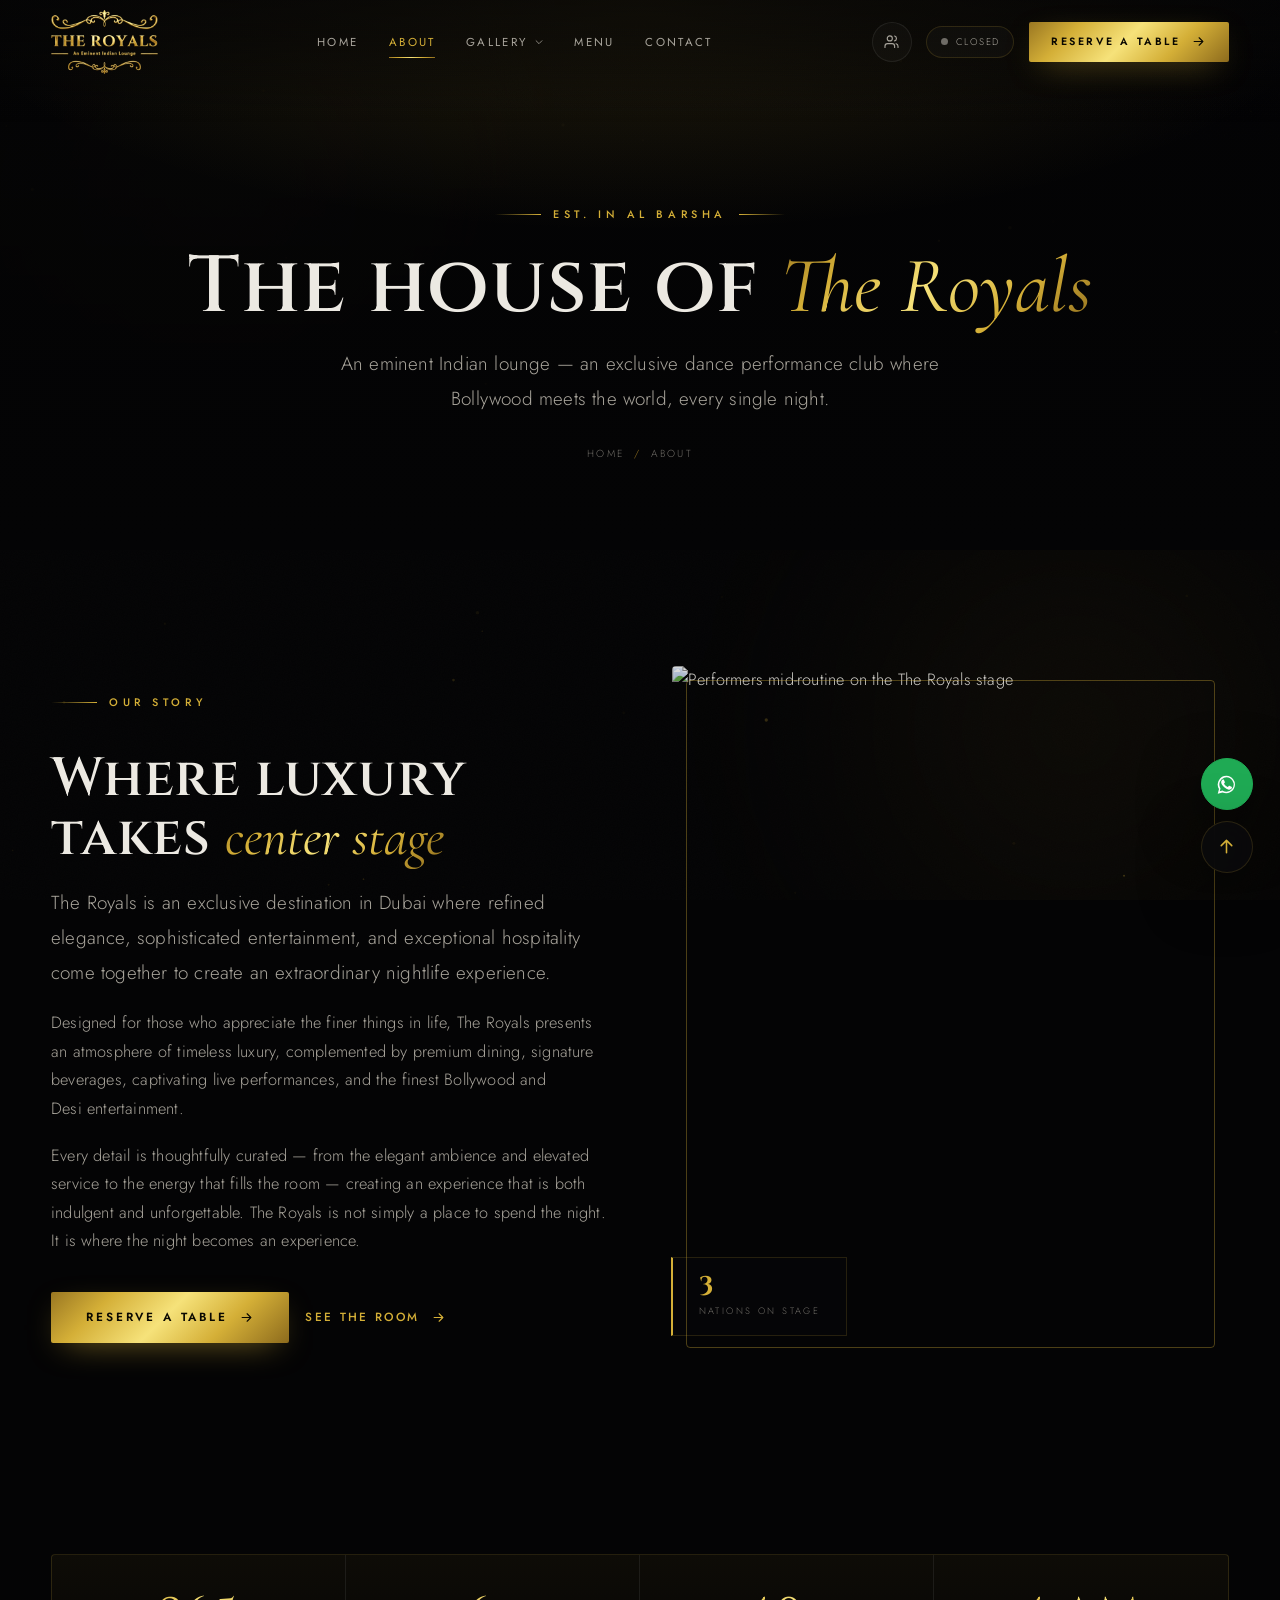
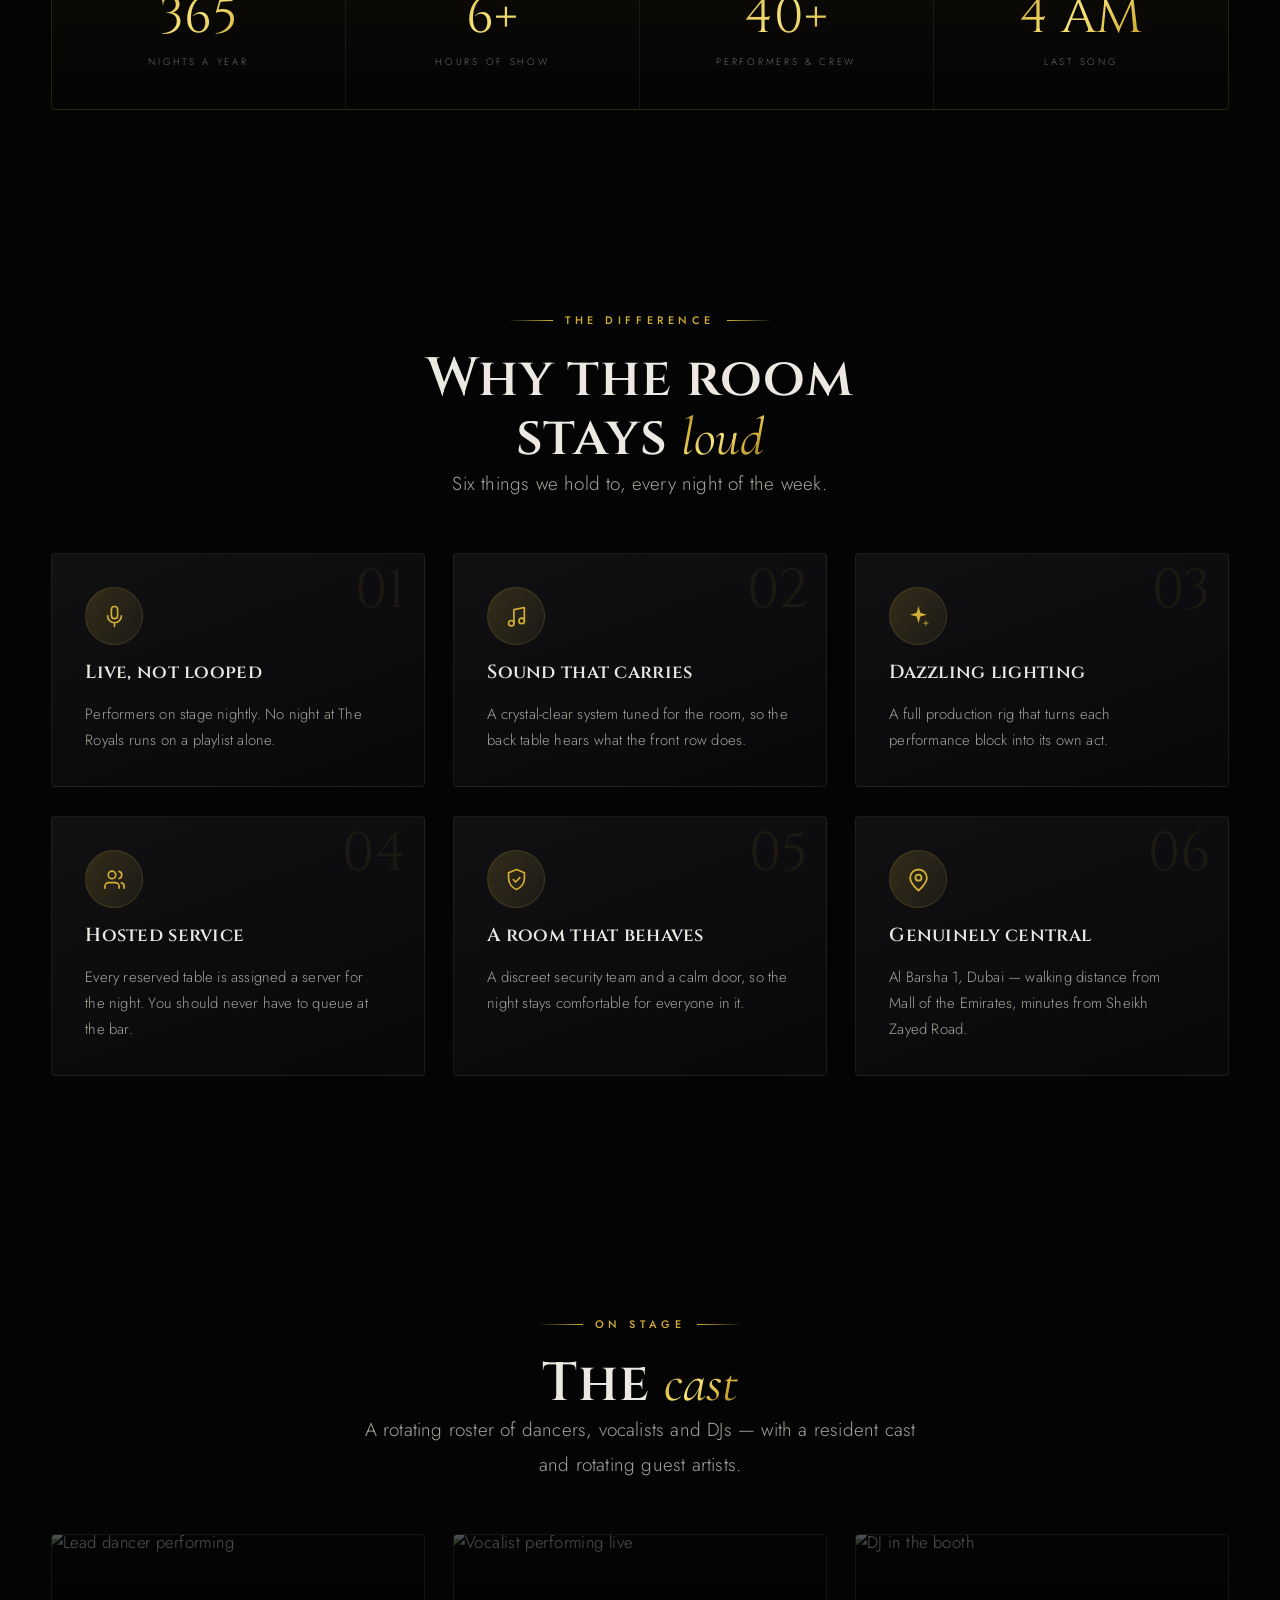
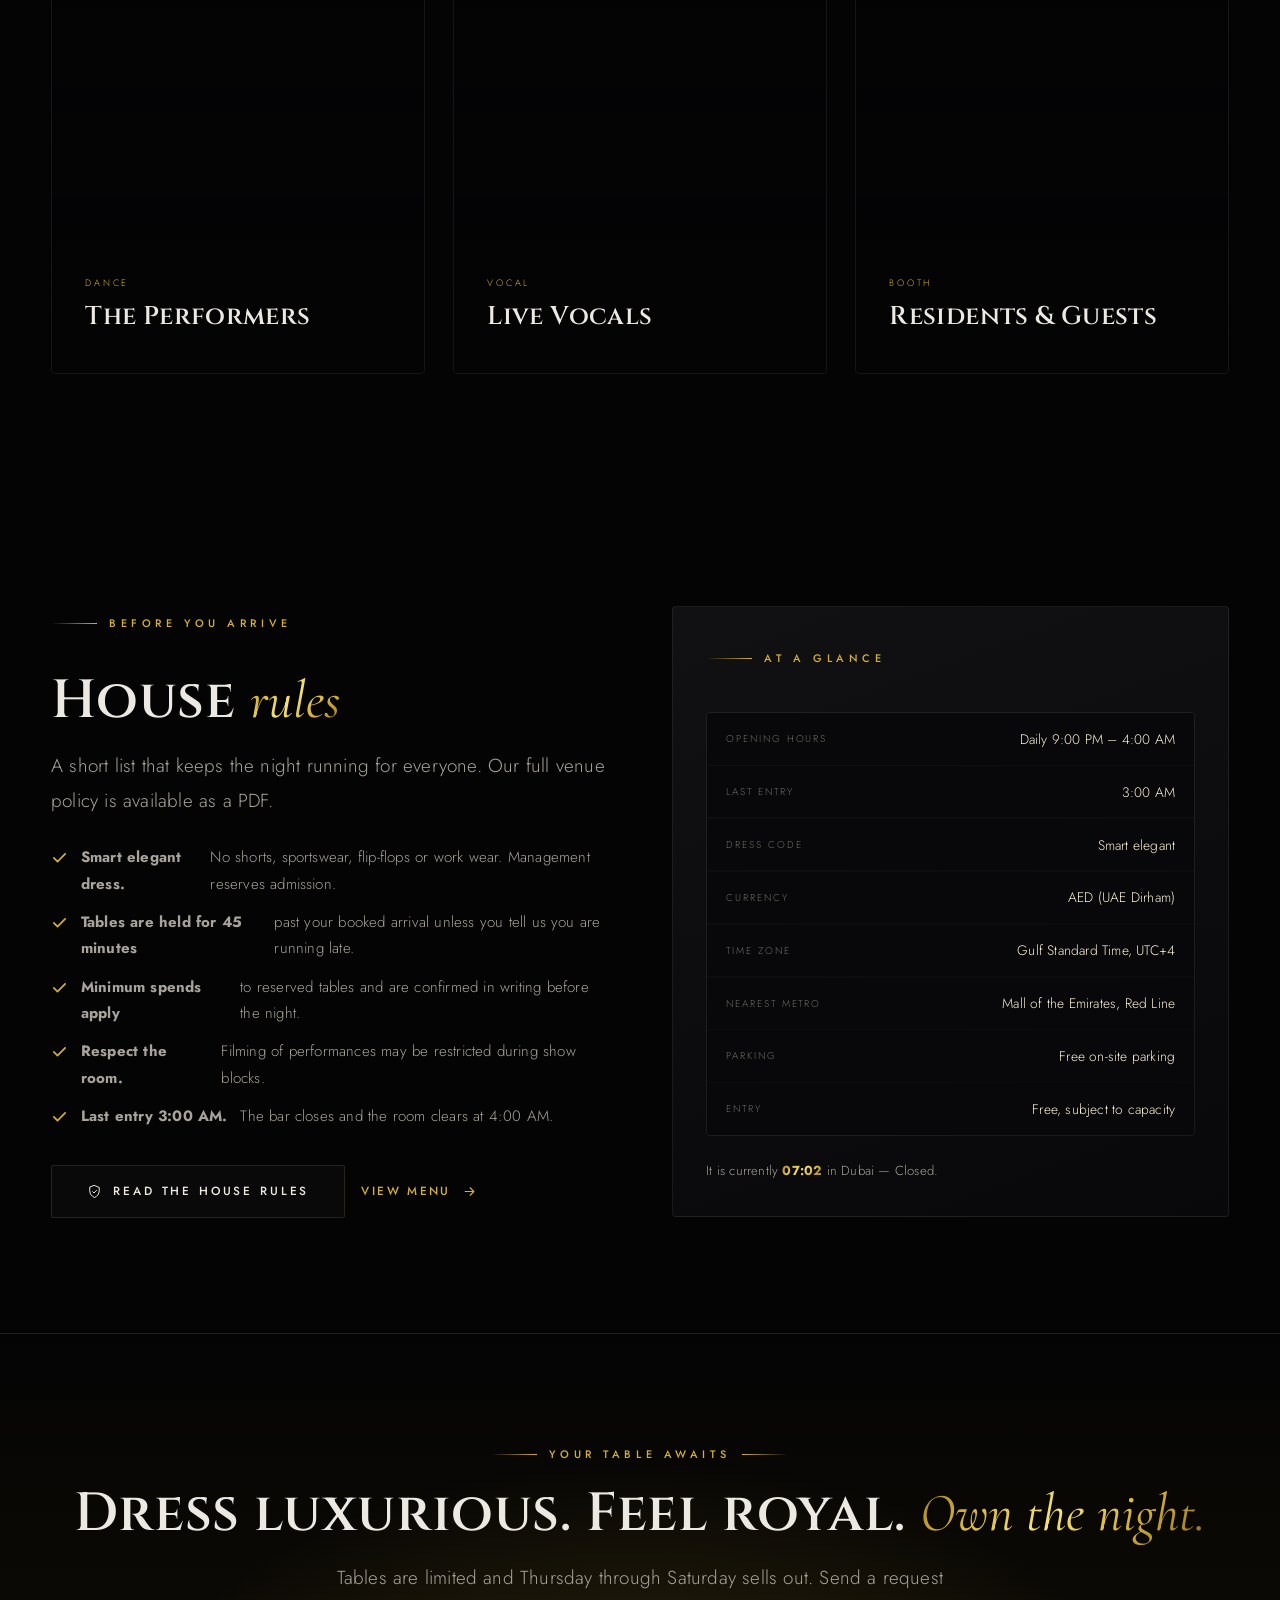
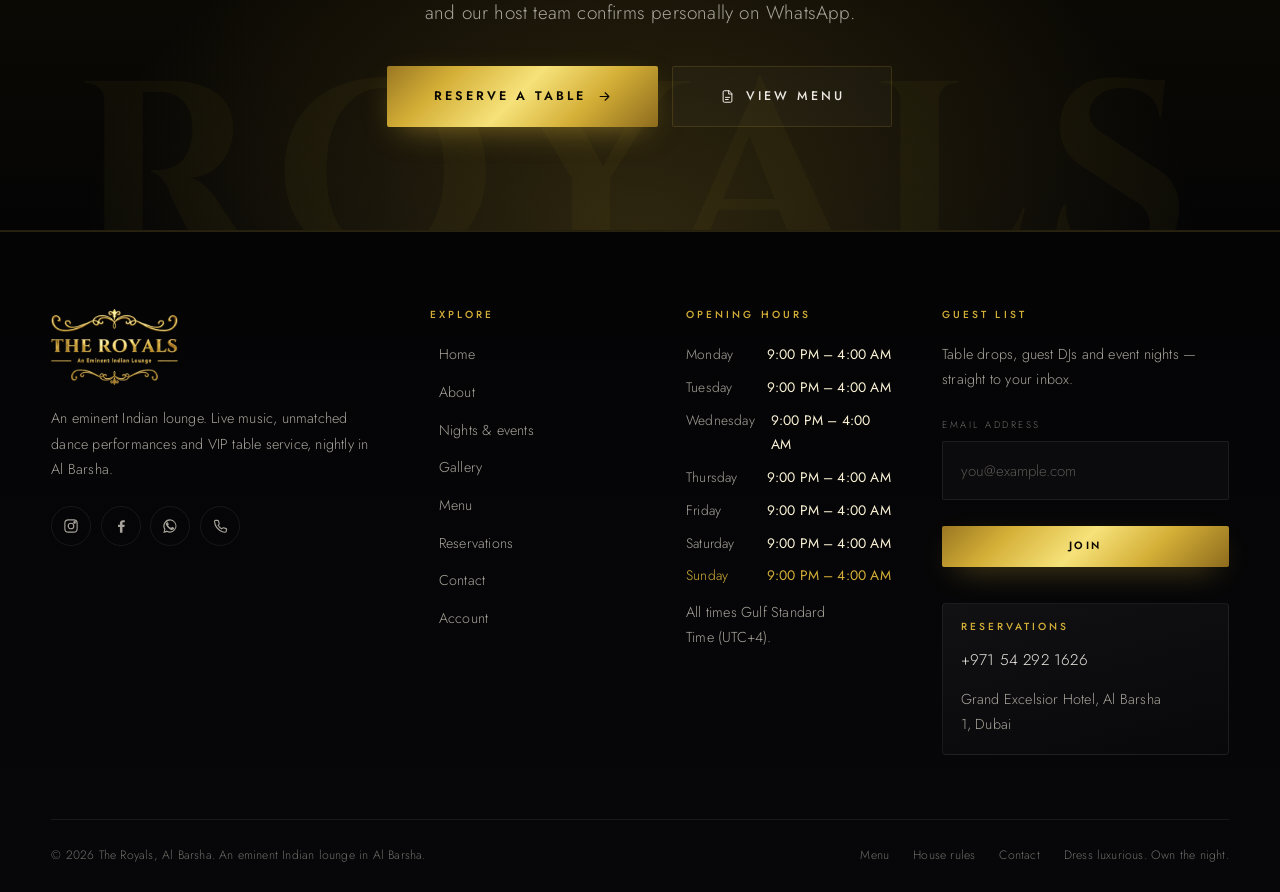
==== commit 4010232a: "Move the site's identity to its own domain Every canonical, Open Graph image and piece of structured" ====
--- a/about.html
+++ b/about.html
@@ -7,13 +7,13 @@
 <meta name="description" content="An exclusive dance performance club in Al Barsha, Dubai. Live Bollywood shows from performers across India, Pakistan and Nepal, nightly from 9:00 PM to 4:00 AM.">
 <meta name="theme-color" content="#050505">
 <script>document.documentElement.classList.add('js');</script>
-<link rel="canonical" href="https://the-kings-seven.vercel.app/about">
+<link rel="canonical" href="https://theroyalseminentlounge.com/about">
 
 <meta property="og:type" content="website">
 <meta property="og:title" content="About The Royals">
 <meta property="og:description" content="An exclusive dance performance club in Al Barsha, Dubai. Live Bollywood shows from performers across India, Pakistan and Nepal, nightly from 9:00 PM to 4:00 AM.">
 <meta property="og:locale" content="en_AE">
-<meta property="og:image" content="https://the-kings-seven.vercel.app/assets/img/reel-2-poster.jpg?v=f94cfc7d">
+<meta property="og:image" content="https://theroyalseminentlounge.com/assets/img/reel-2-poster.jpg?v=f94cfc7d">
 <meta name="twitter:card" content="summary_large_image">
 
 <link rel="icon" href="assets/img/favicon.png?v=74408001" type="image/png" sizes="64x64">
